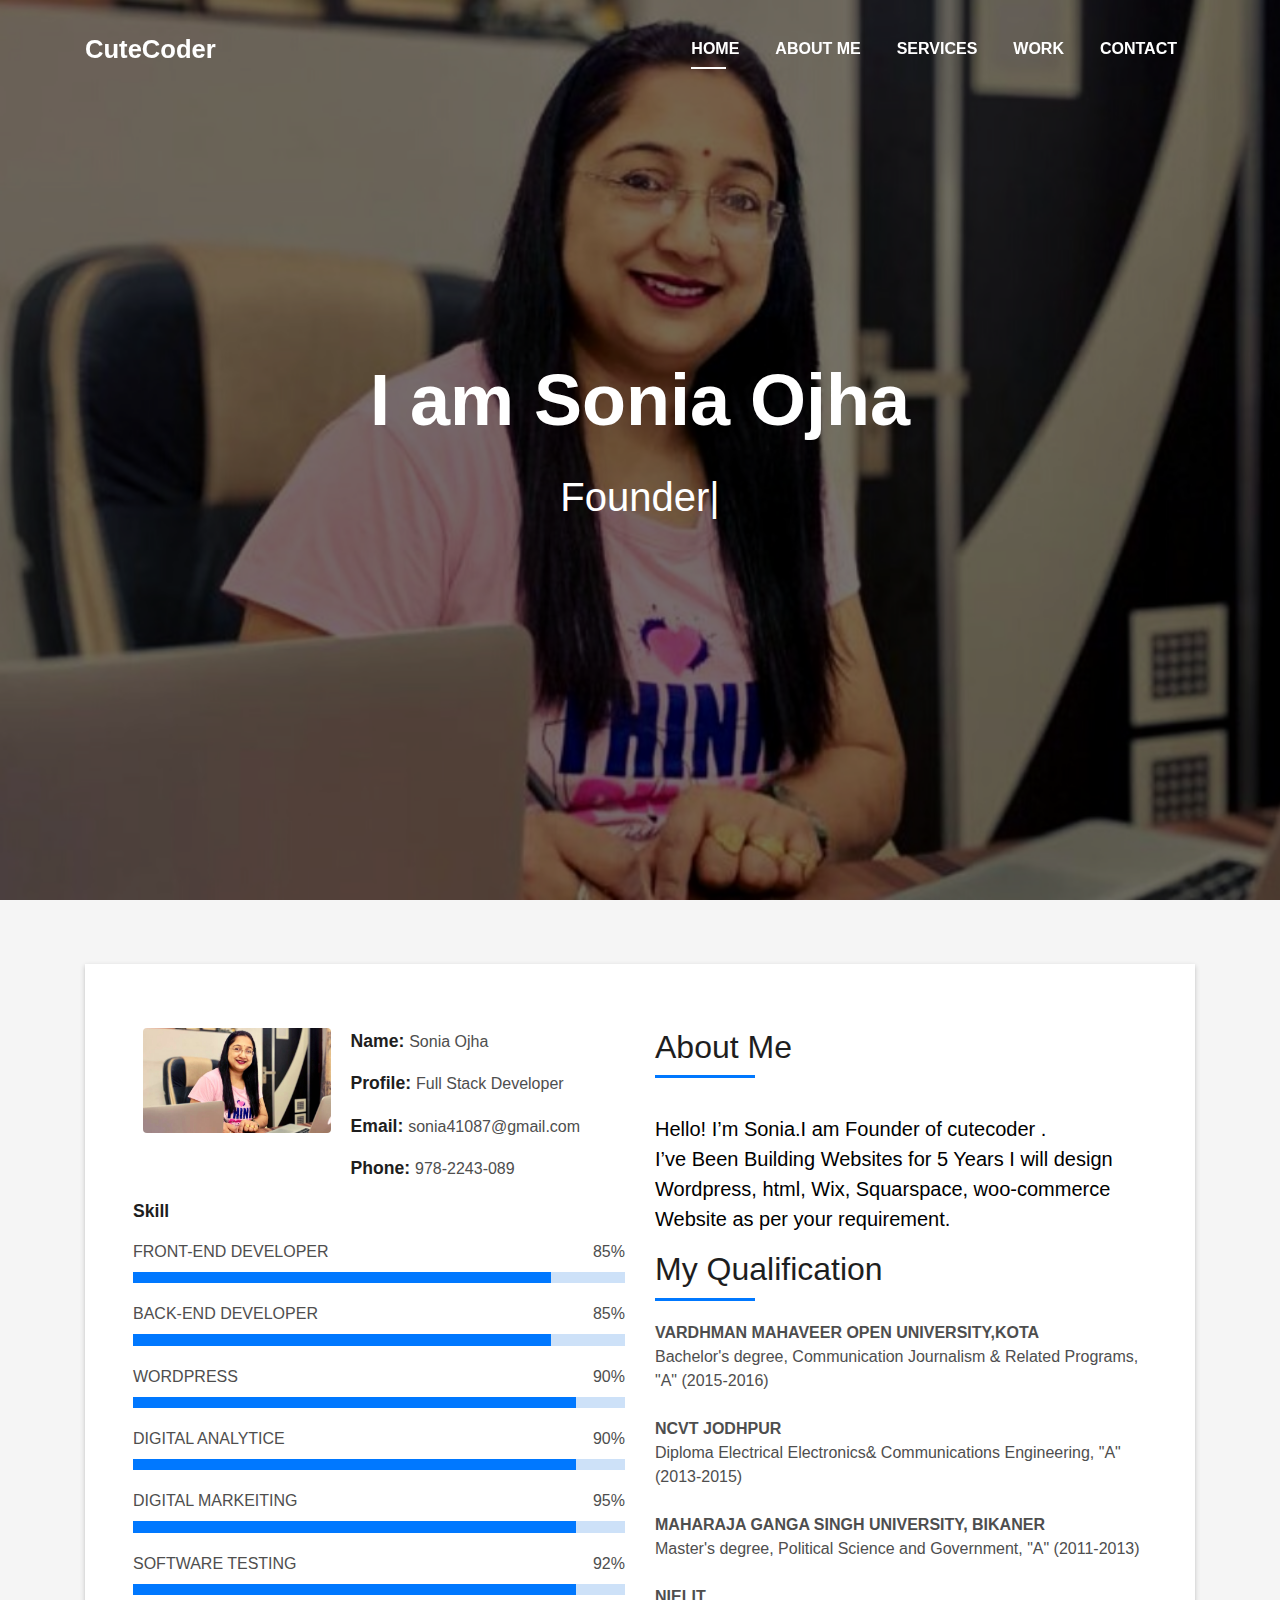
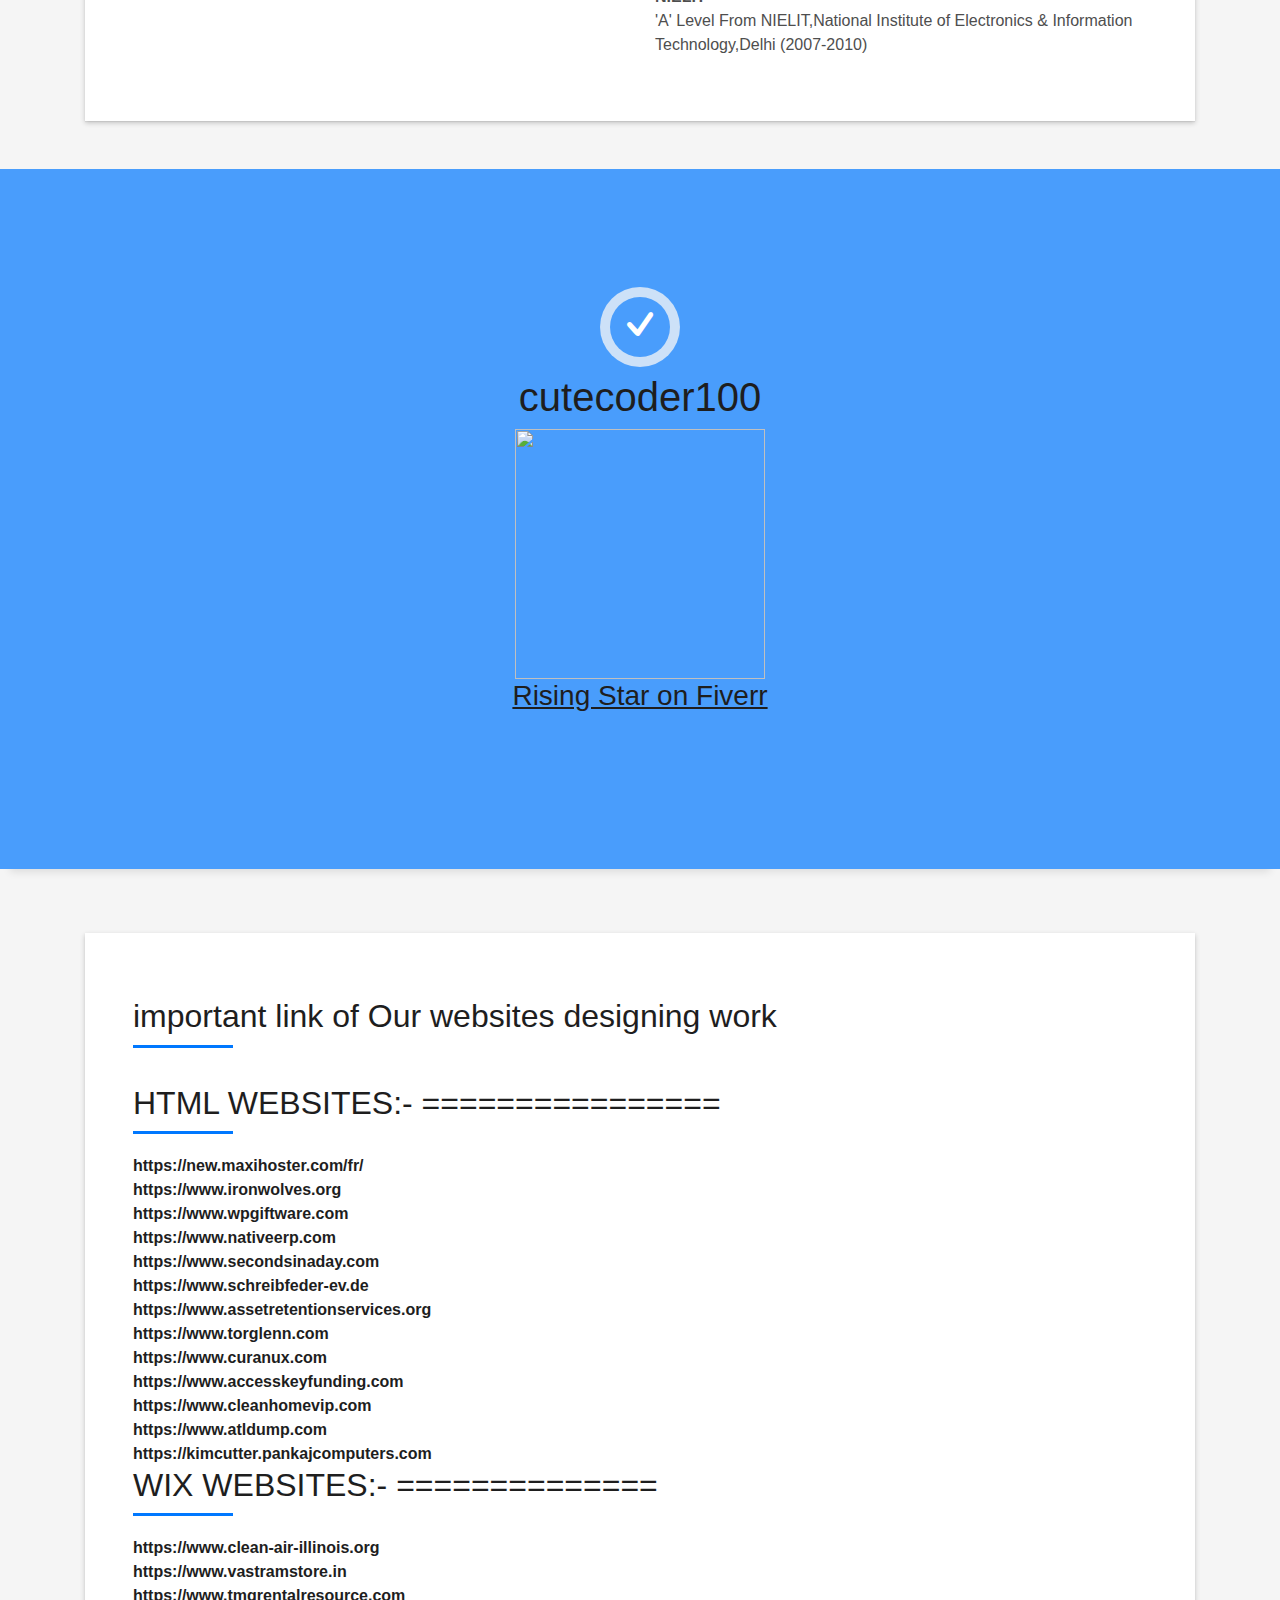
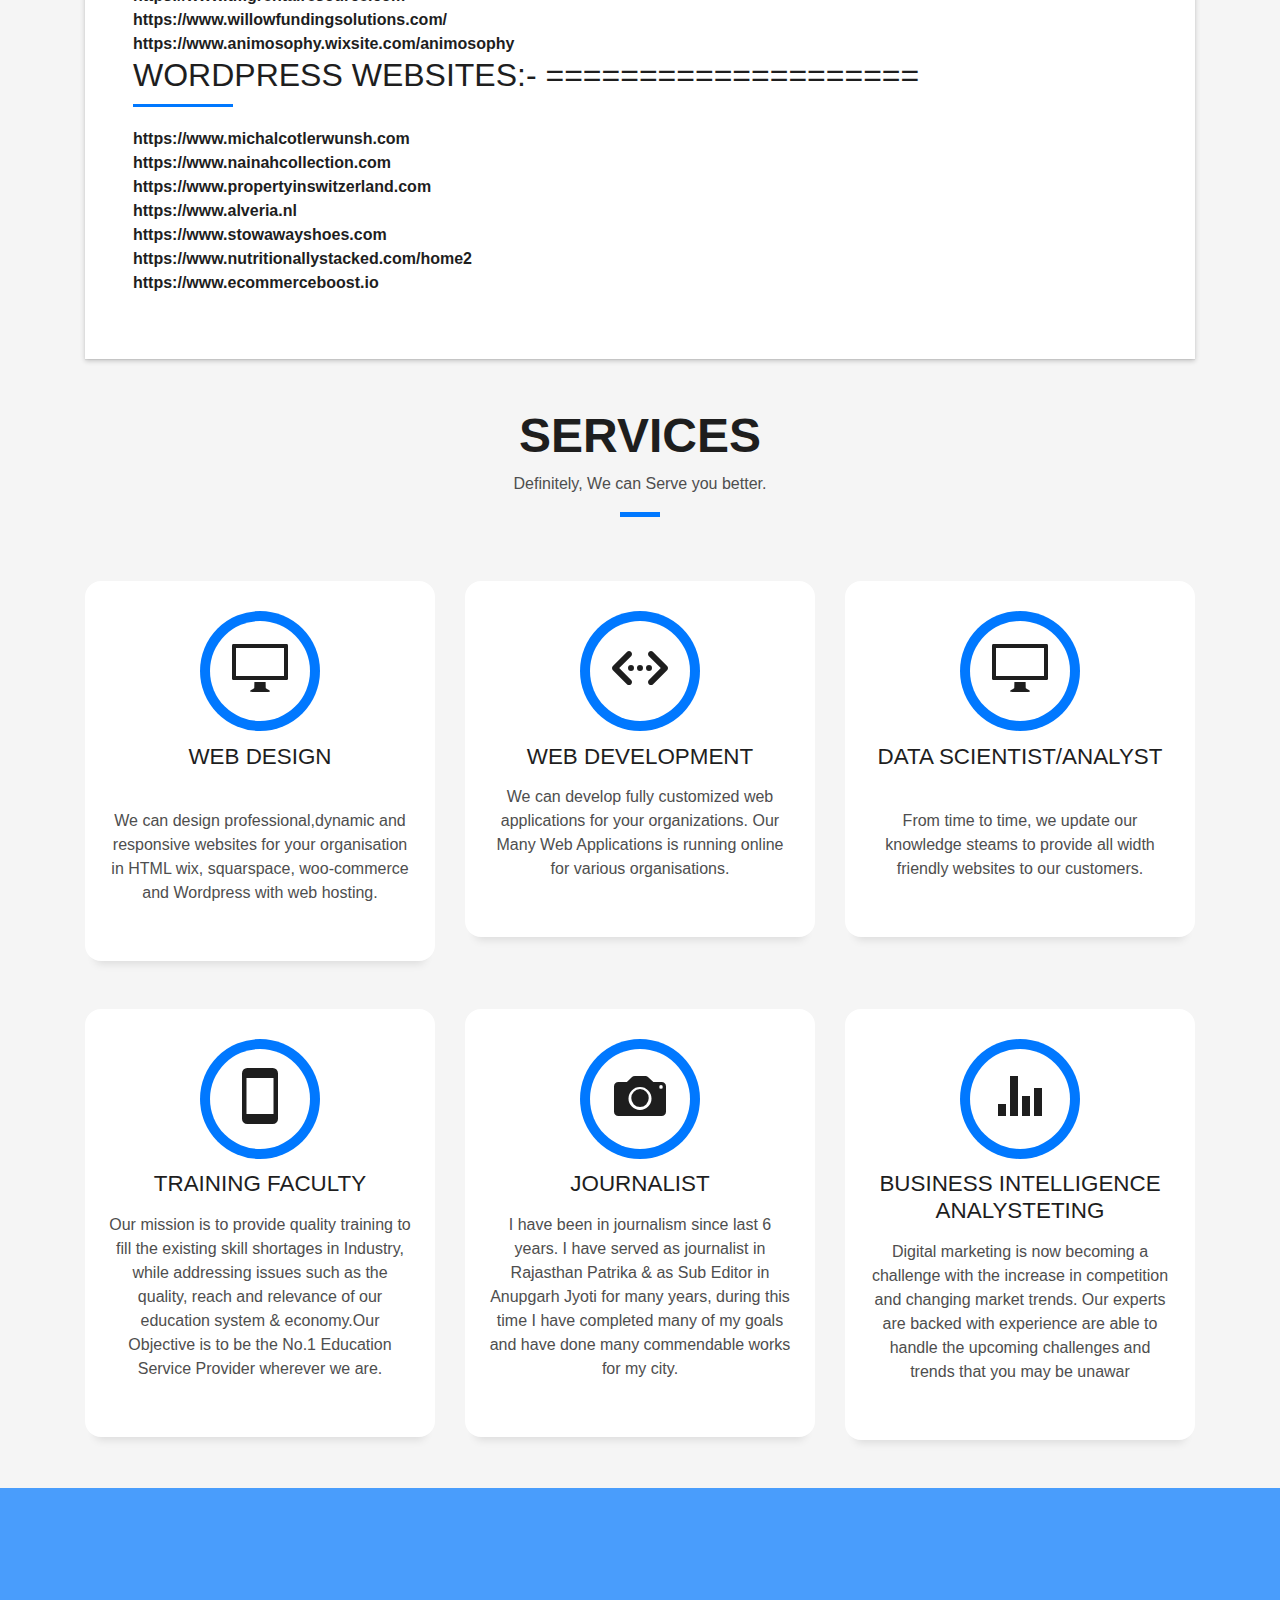
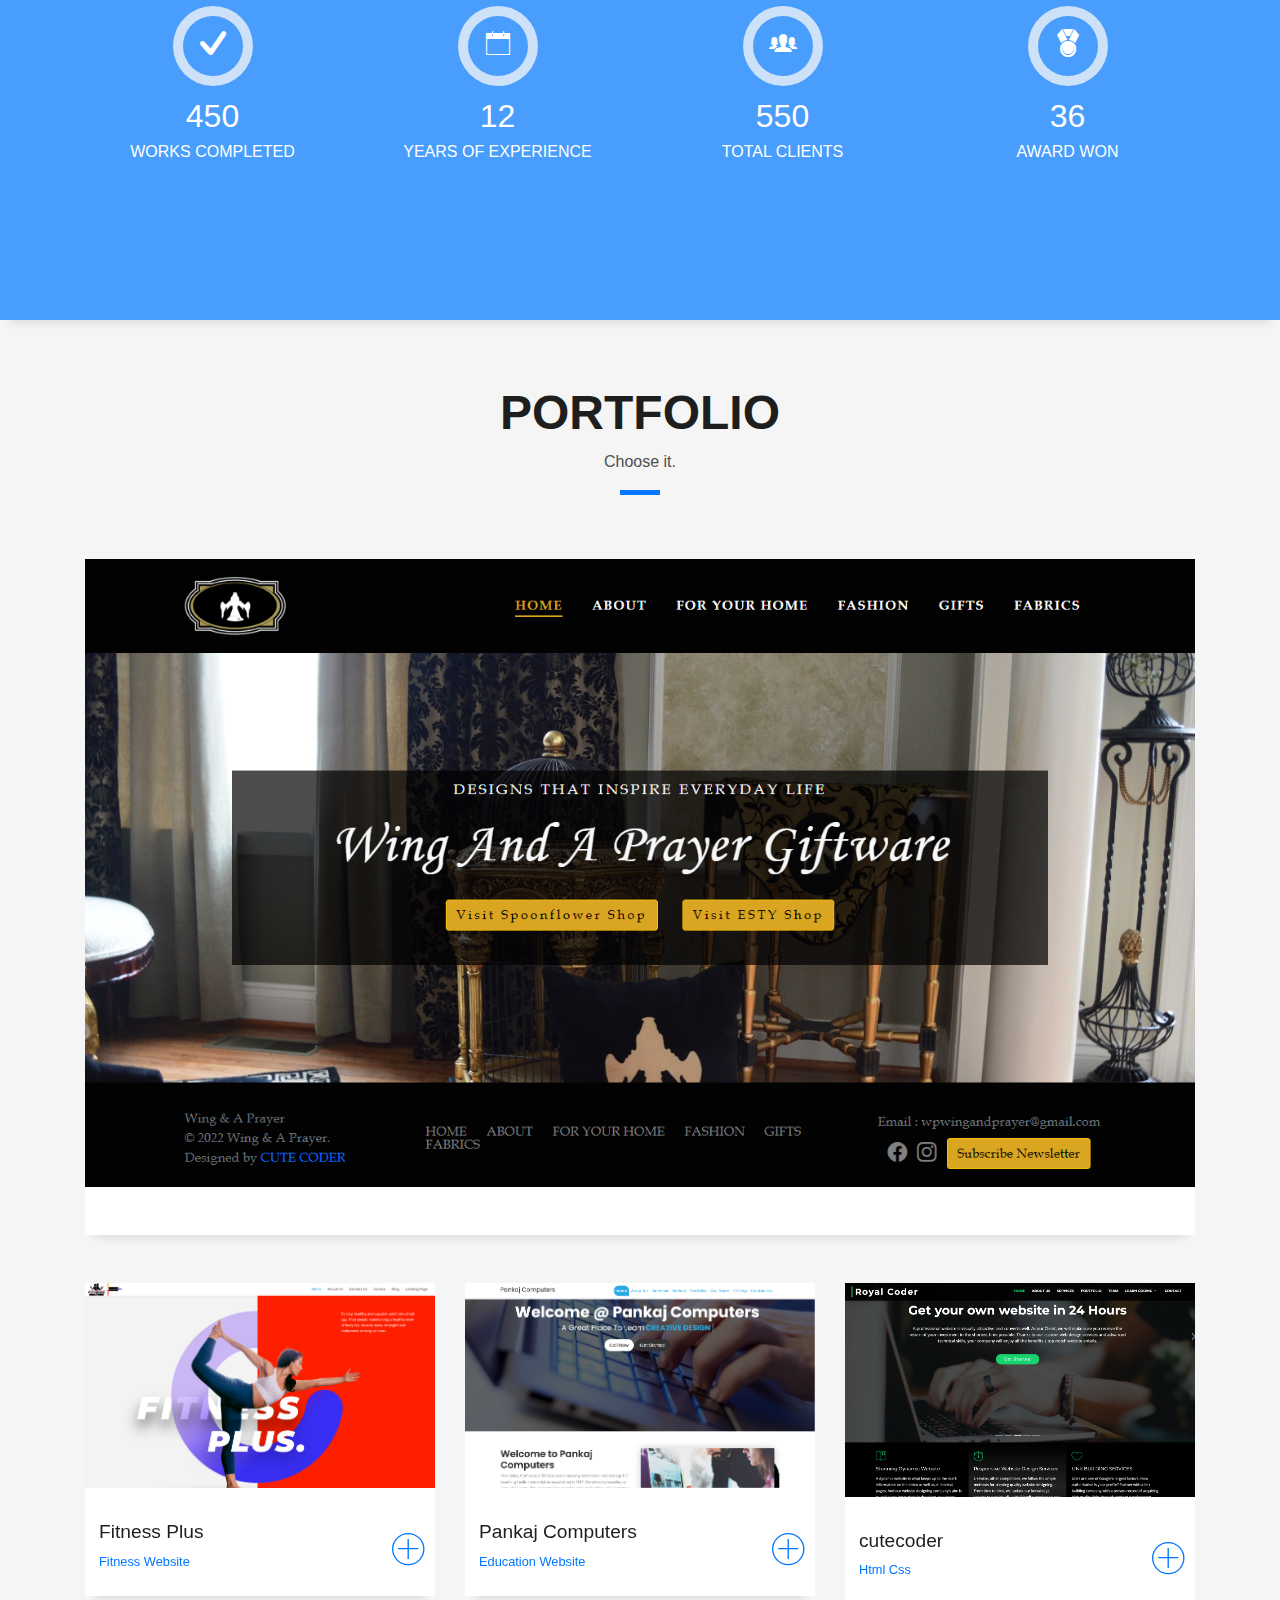
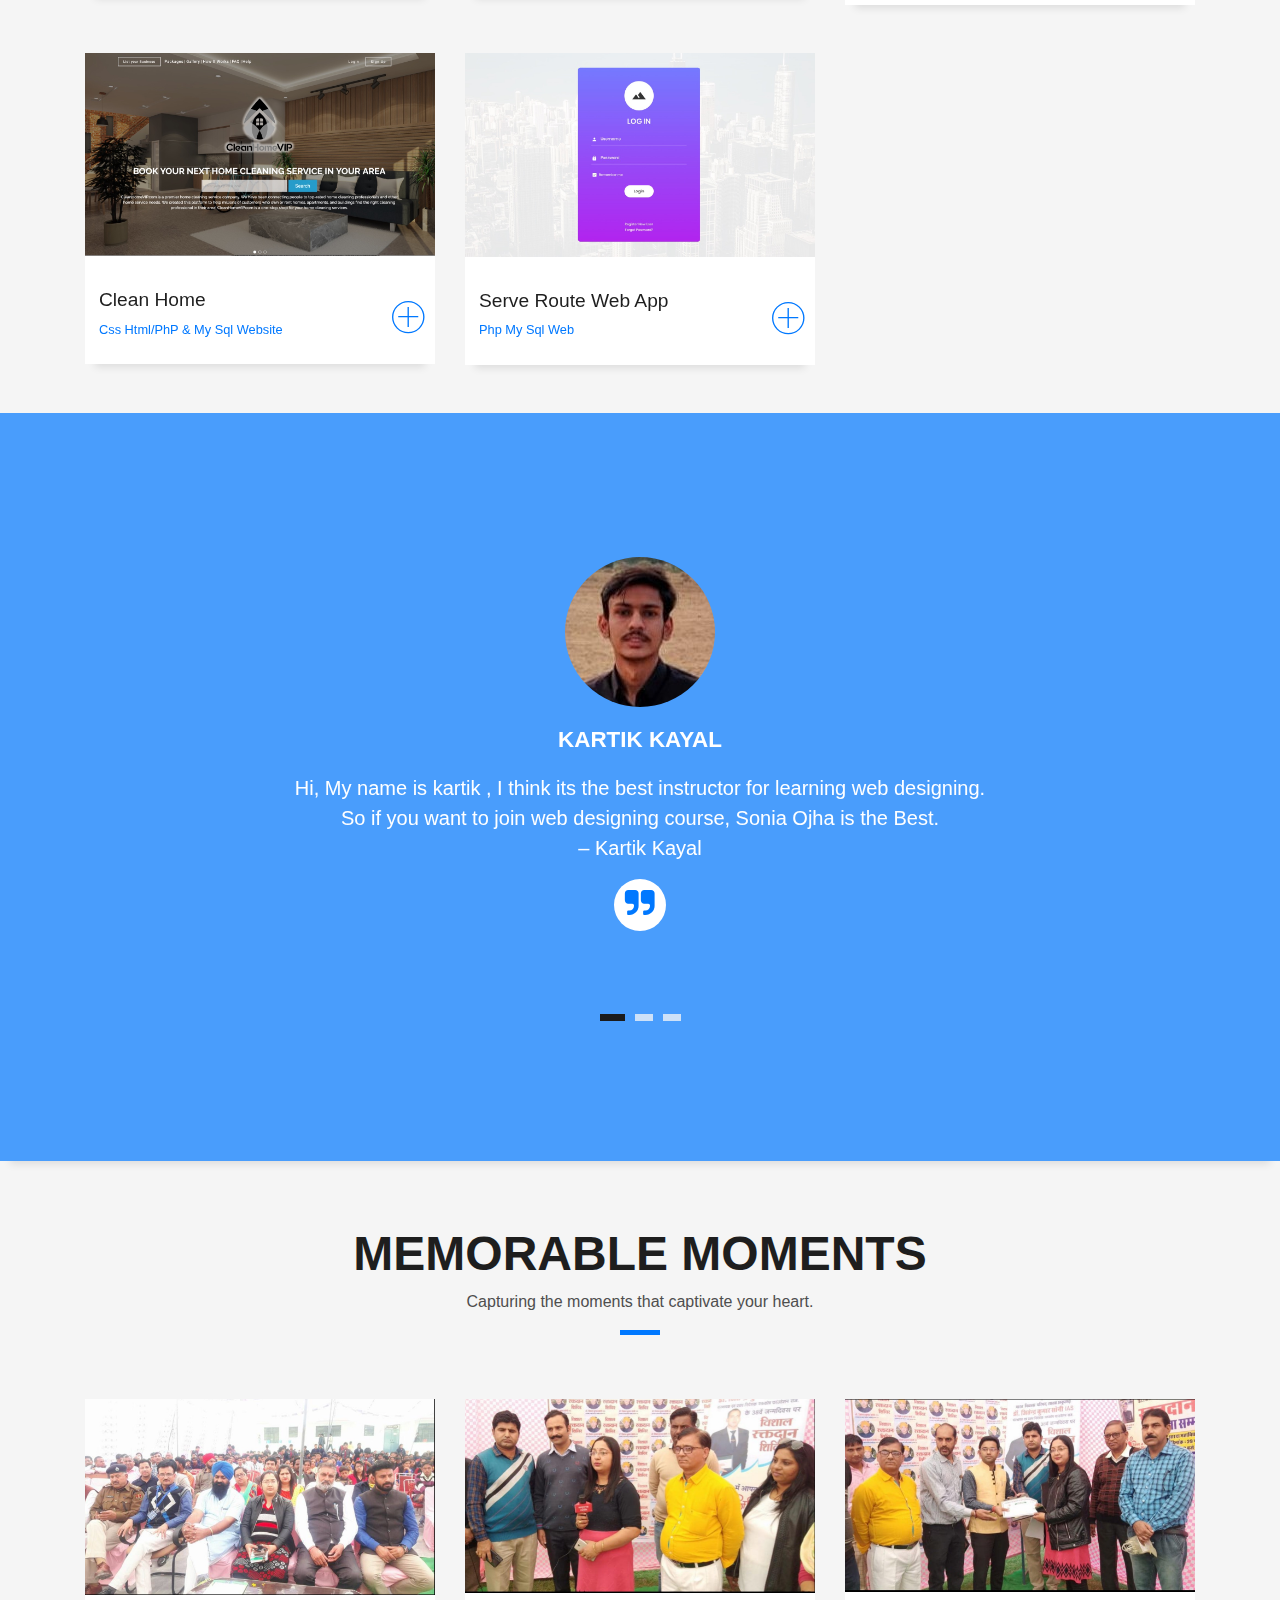
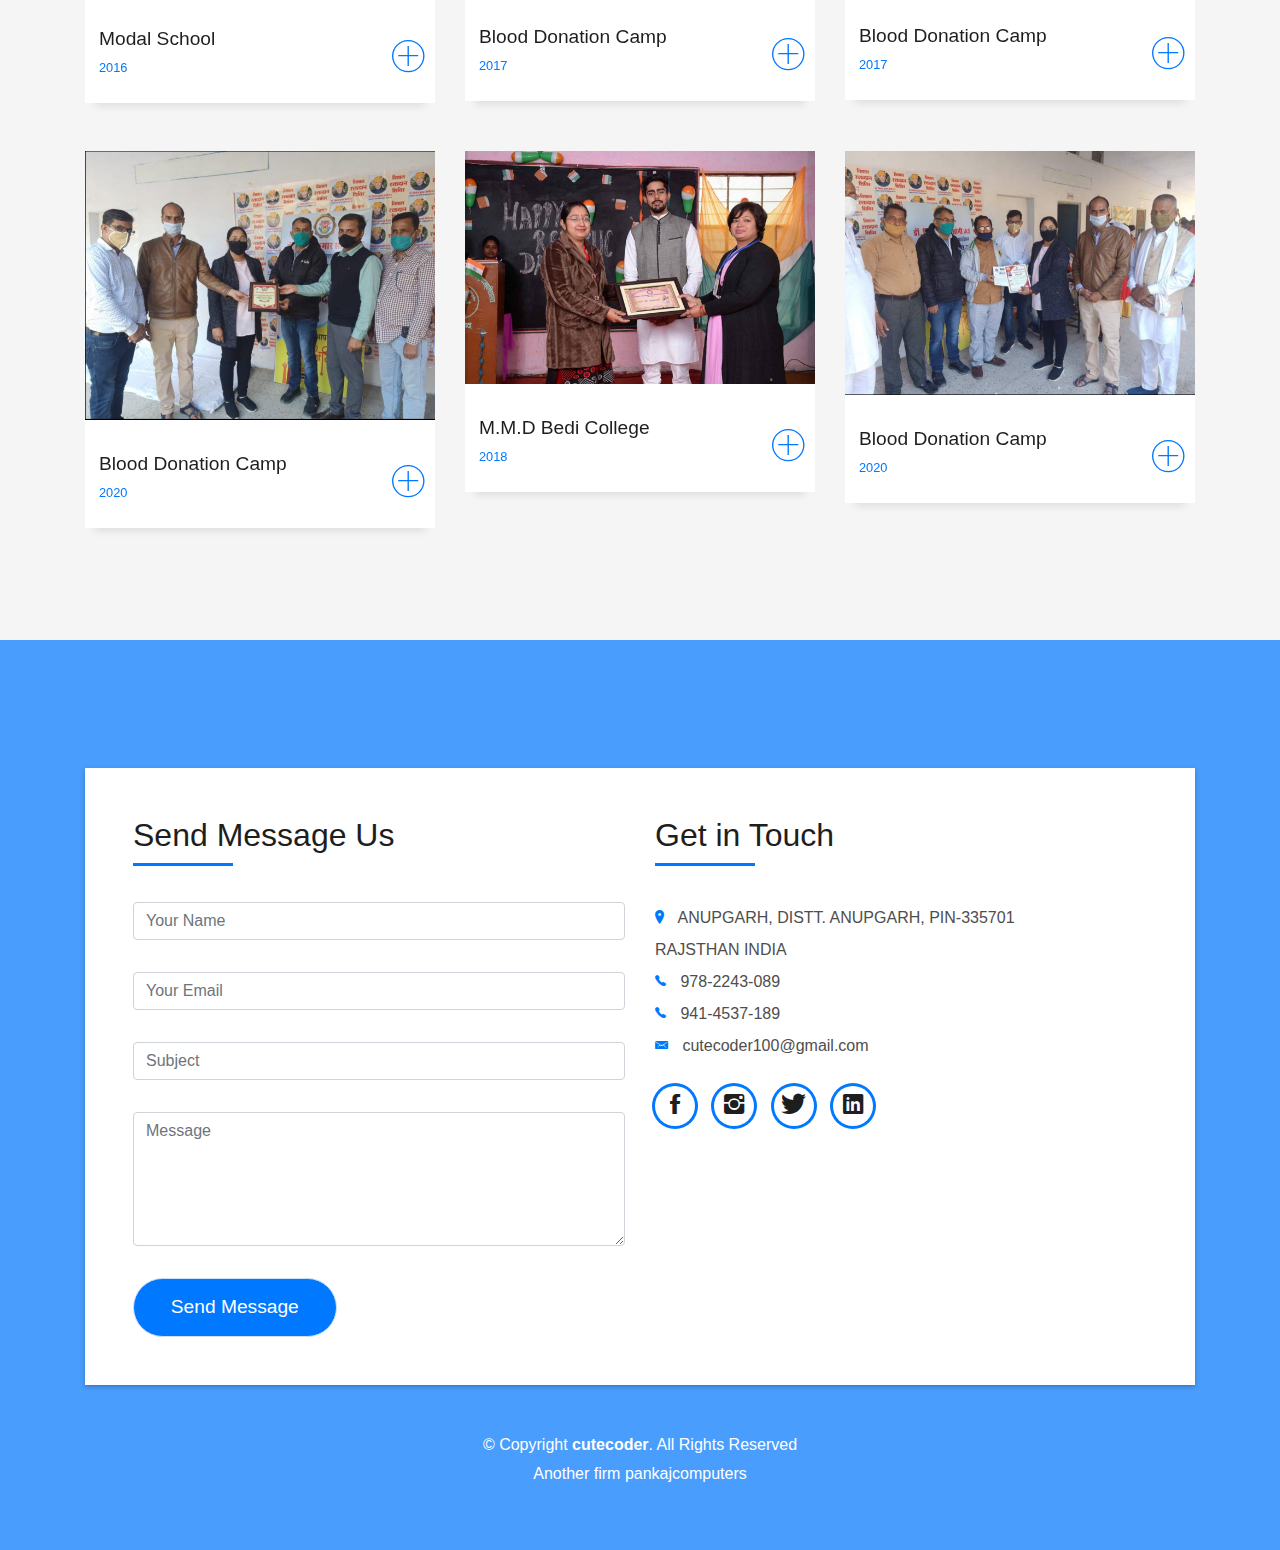
==== index.html @ 59a2a107 "update1" ====
<!DOCTYPE html>
<html lang="en">
  <head>
    <meta http-equiv="content-type" content="text/html; charset=utf-8">
    <title>Sonia Ojha </title>
    <meta content="width=device-width, initial-scale=1.0" name="viewport">
    <meta content="" name="keywords">
    <meta content="" name="description">
    <!-- Favicons -->
    <link href="img/favicon.png" rel="icon">
    <link href="img/apple-touch-icon.png" rel="apple-touch-icon">
    <!-- Bootstrap CSS File -->
    <link href="lib/bootstrap/css/bootstrap.min.css" rel="stylesheet">
    <!-- Libraries CSS Files -->
    <link href="lib/font-awesome/css/font-awesome.min.css" rel="stylesheet">
    <link href="lib/animate/animate.min.css" rel="stylesheet">
    <link href="lib/ionicons/css/ionicons.min.css" rel="stylesheet">
    <link href="lib/owlcarousel/assets/owl.carousel.min.css" rel="stylesheet">
    <link href="lib/lightbox/css/lightbox.min.css" rel="stylesheet">
    <!-- Main Stylesheet File -->
    <link href="css/style.css" rel="stylesheet">

  </head>
  <body id="page-top"> <!--/ Nav Star /-->
    <nav class="navbar navbar-b navbar-trans navbar-expand-md fixed-top" id="mainNav">
      <div class="container"> <a class="navbar-brand js-scroll" href="#page-top">CuteCoder
        </a> <button class="navbar-toggler collapsed" type="button" data-toggle="collapse"
          data-target="#navbarDefault"
          aria-controls="navbarDefault"
          aria-expanded="false"
          aria-label="Toggle navigation">
          <span></span> <span></span> <span></span> </button>
        <div class="navbar-collapse collapse justify-content-end" id="navbarDefault">
          <ul class="navbar-nav">
            <li class="nav-item"> <a class="nav-link js-scroll active" href="#home">Home</a>
            </li>
            <li class="nav-item"> <a class="nav-link js-scroll" href="#about">About
                Me</a> </li>
            <li class="nav-item"> <a class="nav-link js-scroll" href="#service">Services</a>
            </li>
            <li class="nav-item"> <a class="nav-link js-scroll" href="#work">Work</a>
            </li>
            <li class="nav-item"> <a class="nav-link js-scroll" href="#contact">Contact</a>
            </li>
          </ul>
        </div>
      </div>
    </nav>

    <div id="home" class="intro route bg-image" style="background-image: url(img/intro-bg.jpg)">
      <div class="overlay-itro"></div>
      <div class="intro-content display-table">
        <div class="table-cell">
          <div class="container">
            <!--<p class="display-6 color-d">Hello, world!</p>-->
            <h1 class="intro-title mb-4">I am Sonia Ojha</h1>
            <p class="intro-subtitle"><span class="text-slider-items">Founder of
                cutecoder, Journalist, Web Developer,freelancer,Data Scientist/Analyst, Business Intelligence Analyst,
                , Digital Markting Analysis</span><strong class="text-slider"></strong></p>
            <!-- <p class="pt-3"><a class="btn btn-primary btn js-scroll px-4" href="#about" role="button">Learn More</a></p> -->
          </div>
        </div>
      </div>
    </div>
    <!--/ Intro Skew End /-->
    <section id="about" class="about-mf sect-pt4 route">
      <div class="container">
        <div class="row">
          <div class="col-sm-12">
            <div class="box-shadow-full">
              <div class="row">
                <div class="col-md-6">
                  <div class="row">
                    <div class="col-sm-6 col-md-5">
                      <div class="about-img"> <img src="img/testimonial-2.jpg"
                          class="img-fluid rounded b-shadow-a"
                          alt="">
                      </div>
                    </div>
                    <div class="col-sm-6 col-md-7">
                      <div class="about-info">
                        <p><span class="title-s">Name: </span> <span>Sonia
                            Ojha</span></p>
                        <p><span class="title-s">Profile: </span> <span>Full Stack Developer</span></p>
                        <p><span class="title-s">Email: </span> <span>sonia41087@gmail.com</span></p>
                        <p><span class="title-s">Phone: </span> <span>978-2243-089
                            </span></p> </div>
                    </div>
                  </div>
                  <div class="skill-mf">
                    <p class="title-s">Skill</p>
                    <span>FRONT-END DEVELOPER</span> <span class="pull-right">85%</span>
                    <div class="progress">
                      <div class="progress-bar" role="progressbar" style="width: 85%;"
                        aria-valuenow="85"
                        aria-valuemin="0"
                        aria-valuemax="100"></div>
                    </div>
                    <span>BACK-END DEVELOPER</span> <span class="pull-right">85%</span>
                    <div class="progress">
                      <div class="progress-bar" role="progressbar" style="width: 85%"
                        aria-valuenow="75"
                        aria-valuemin="0"
                        aria-valuemax="100"></div>
                    </div>
                    <span>WORDPRESS</span> <span class="pull-right">90%</span>
                    <div class="progress">
                      <div class="progress-bar" role="progressbar" style="width: 90%"
                        aria-valuenow="90"
                        aria-valuemin="0"
                        aria-valuemax="100"></div>
                    </div>
                    <span>DIGITAL ANALYTICE</span> <span class="pull-right">90%</span>
                    <div class="progress">
                      <div class="progress-bar" role="progressbar" style="width: 90%"
                        aria-valuenow="90"
                        aria-valuemin="0"
                        aria-valuemax="100"></div>
                    </div>
                    <span>DIGITAL MARKEITING</span> <span class="pull-right">95%</span>
                    <div class="progress">
                      <div class="progress-bar" role="progressbar" style="width: 90%"
                        aria-valuenow="90"
                        aria-valuemin="0"
                        aria-valuemax="100"></div>
                    </div>
                    <span>SOFTWARE TESTING</span> <span class="pull-right">92%</span>
                    <div class="progress">
                      <div class="progress-bar" role="progressbar" style="width: 90%"
                        aria-valuenow="90"
                        aria-valuemin="0"
                        aria-valuemax="100"></div>
                    </div>
                  </div>
                </div>
                <div class="col-md-6">
                  <div class="about-me pt-4 pt-md-0">
                    <div class="title-box-2">
                      <h2 class="title-left"> About Me </h2>
                    </div>
                    <p class="lead" style="color:black;"><b> Hello! I’m Sonia.I
                        am Founder of cutecoder </b>.<br>
                      I’ve Been Building Websites for 5 Years I will design
                      Wordpress, html, Wix, Squarspace, woo-commerce Website as per your requirement. </p>
                    <p></p>
                    <h6 class="title-left"> My Qualification </h6>
                    <br>
                    <b>VARDHMAN MAHAVEER OPEN UNIVERSITY,KOTA</b><br>
                    Bachelor's degree, Communication Journalism &amp; Related
                    Programs, "A" (2015-2016)<br>
                    <br>
                    <b>NCVT JODHPUR</b><br>
                    Diploma Electrical Electronics&amp; Communications
                    Engineering, "A" (2013-2015)<br>
                    <br>
                    <b>MAHARAJA GANGA SINGH UNIVERSITY, BIKANER</b><br>
                    Master's degree, Political Science and Government, "A"
                    (2011-2013)<br>
                    <br>
                    <b>NIELIT</b><br>
                    'A' Level From NIELIT,National Institute of Electronics & Information Technology,Delhi (2007-2010) </div>
                </div>
              </div>
            </div>
          </div>
        </div>
      </div>
    </section>
    <!--/ Section Services Star /-->
    <!--/ Section Services End /-->
    <div class="section-counter paralax-mf bg-image" style="background-image: url(img/img11.png);background-position: top top;height:800;"">
      <div class="overlay-mf"></div>
      <div class="container" >
        <div class="row">
          <div class="col-sm-3 col-lg-12">
            <div class="counter-box">
              <div class="counter-ico"> <span class="ico-circle"><i class="ion-checkmark-round"></i></span>
              </div>
              <div class="counter-num">
              <h1> <a href="https://www.fiverr.com/users/cutecoder100/">cutecoder100</a> </h1>
              <a href="https://www.fiverr.com/users/cutecoder100/"><img src="img/fiverr.png" height="250" width="250"></a>
                <h3><span class="counter-text"><u><a href="https://www.fiverr.com/users/cutecoder100/">Rising Star on Fiverr</a></u></span></h3> </div>
            </div>
          </div>

        </div>
      </div>
    </div>

    
    <!--/ Section Portfolio Star /-->
    <section id="about" class="about-mf sect-pt4 route">
      <div class="container">
        <div class="row">
          <div class="col-sm-12">
            <div class="box-shadow-full">


                <div class="col-md12">
                  <div class="about-me pt-4 pt-md-0">
                    <div class="title-box-2">
                      <h2 class="title-left"> important link of Our websites designing work </h2>
                    </div>

                    <h6 class="title-left"> HTML WEBSITES:- ================ </h6>
                    <br>
                    <b>
<a href="https://new.maxihoster.com/">https://new.maxihoster.com/fr/</a><br>
                    <a href="https://www.ironwolves.org">  https://www.ironwolves.org</a><br>
                    <a href="https://www.wpgiftware.com">  https://www.wpgiftware.com<br>
                      <a href="https://www.nativeerp.com"> https://www.nativeerp.com<br>
                      <a href="https://www.secondsinaday.com"> https://www.secondsinaday.com<br>
                      <a href="https://www.schreibfeder-ev.de">  https://www.schreibfeder-ev.de<br>
                        <a href="https://www.assetretentionservices.org"> https://www.assetretentionservices.org<br>
                        <a href="https://www.torglenn.com"> https://www.torglenn.com<br>
                        <a href="https://www.curanux.com"> https://www.curanux.com<br>
                        <a href="https://www.accesskeyfunding.com">  https://www.accesskeyfunding.com<br>
                        <a href="https://www.cleanhomevip.com">   https://www.cleanhomevip.com<br>
                        <a href="https://www.atldump.com">   https://www.atldump.com<br>
                        <a href="https://kimcutter.pankajcomputers.com" > https://kimcutter.pankajcomputers.com<br>
                           <h6 class="title-left"> WIX WEBSITES:- ==============</h6><br>
                            <a href="https://www.clean-air-illinois.org">  https://www.clean-air-illinois.org<br>
                            <a href="https://www.vastramstore.in">   https://www.vastramstore.in<br>
                            <a href="https://www.tmgrentalresource.com">    https://www.tmgrentalresource.com<br>
                            <a href="https://www.willowfundingsolutions.com/">    https://www.willowfundingsolutions.com/<br>
                              <a href=" https://www.animosophy.wixsite.com/animosophy">   https://www.animosophy.wixsite.com/animosophy<br>
                                <h6 class="title-left">  WORDPRESS WEBSITES:- ==================== </h6><br>
                                <a href="https://www.michalcotlerwunsh.com">  https://www.michalcotlerwunsh.com<br>
                                <a href="https://www.nainahcollection.com">  https://www.nainahcollection.com<br>
                                <a href="https://www.propertyinswitzerland.com">  https://www.propertyinswitzerland.com<br>
                                <a href="https://www.alveria.nl">   https://www.alveria.nl<br>
                                <a href="https://www.stowawayshoes.com">    https://www.stowawayshoes.com<br>
                                  <a href="https://www.nutritionallystacked.com/home2">   https://www.nutritionallystacked.com/home2<br>
                                  <a href="https://www.ecommerceboost.io">    https://www.ecommerceboost.io</b><br>
                     </div>
                </div>
              </div>
            </div>
          </div>
        </div>
      </div>
    </section>

    <section id="service" class="services-mf route">
      <div class="container">
        <div class="row">
          <div class="col-sm-12">
            <div class="title-box text-center">
              <h3 class="title-a"> Services </h3>
              <p class="subtitle-a">Definitely, We can Serve you better.
              </p>
              <div class="line-mf"></div>
            </div>
          </div>
        </div>
        <div class="row">
          <div class="col-md-4">
            <div class="service-box">
              <div class="service-ico"> <span class="ico-circle"><i class="ion-monitor"></i></span>
              </div>
              <div class="service-content">
                <h2 class="s-title">Web Design</h2>
                <p class="s-description text-center"><br> We can design
                  professional,dynamic and responsive websites for your
                  organisation in HTML wix, squarspace, woo-commerce and Wordpress with web hosting. </p>
              </div>
            </div>
          </div>
          <div class="col-md-4">
            <div class="service-box">
              <div class="service-ico"> <span class="ico-circle"><i class="ion-code-working"></i></span>
              </div>
              <div class="service-content">
                <h2 class="s-title">Web Development</h2>
                <p class="s-description text-center"> We can develop fully
                  customized web applications for your organizations. Our Many
                  Web Applications is running online for various organisations.
                </p>
              </div>
            </div>
          </div>
          <div class="col-md-4">
            <div class="service-box">
              <div class="service-ico"> <span class="ico-circle"><i class="ion-monitor"></i></span>
              </div>
              <div class="service-content">
                <h2 class="s-title">Data Scientist/Analyst</h2>
                <p class="s-description text-center"><br> From time to time, we
                  update our knowledge steams to provide all width friendly
                  websites to our customers. </p>
              </div>
            </div>
          </div>
          <div class="col-md-4">
            <div class="service-box">
              <div class="service-ico"> <span class="ico-circle"><i class="ion-android-phone-portrait"></i></span>
              </div>
              <div class="service-content">
                <h2 class="s-title">Training Faculty</h2>
                <p class="s-description text-center"> Our mission is to provide
                  quality training to fill the existing skill shortages in
                  Industry, while addressing issues such as the quality, reach
                  and relevance of our education system &amp; economy.Our
                  Objective is to be the No.1 Education Service Provider
                  wherever we are. </p>
              </div>
            </div>
          </div>
          <div class="col-md-4">
            <div class="service-box">
              <div class="service-ico"> <span class="ico-circle"><i class="ion-camera"></i></span>
              </div>
              <div class="service-content">
                <h2 class="s-title">Journalist</h2>
                <p class="s-description text-center"> I have been in journalism since last 6 years. I have served as journalist in Rajasthan Patrika
                  &#38; as Sub Editor in Anupgarh Jyoti for many years, during this time I have completed many of my goals and have done many
                  commendable works for my city. </p>
              </div>
            </div>
          </div>
          <div class="col-md-4">
            <div class="service-box">
              <div class="service-ico"> <span class="ico-circle"><i class="ion-stats-bars"></i></span>
              </div>
              <div class="service-content">
                <h2 class="s-title">Business Intelligence Analysteting</h2>
                <p class="s-description text-center"> Digital marketing is now
                  becoming a challenge with the increase in competition and
                  changing market trends. Our experts are backed with experience
                  are able to handle the upcoming challenges and trends that you
                  may be unawar </p>
              </div>
            </div>
          </div>
        </div>
      </div>
    </section>
    <!--/ Section Services End /-->
    <div class="section-counter paralax-mf bg-image" style="background-image: url(img/counters-bg.jpg)">
      <div class="overlay-mf"></div>
      <div class="container">
        <div class="row">
          <div class="col-sm-3 col-lg-3">
            <div class="counter-box">
              <div class="counter-ico"> <span class="ico-circle"><i class="ion-checkmark-round"></i></span>
              </div>
              <div class="counter-num">
                <p class="counter">450</p>
                <span class="counter-text">WORKS COMPLETED</span> </div>
            </div>
          </div>
          <div class="col-sm-3 col-lg-3">
            <div class="counter-box pt-4 pt-md-0">
              <div class="counter-ico"> <span class="ico-circle"><i class="ion-ios-calendar-outline"></i></span>
              </div>
              <div class="counter-num">
                <p class="counter">12</p>
                <span class="counter-text">YEARS OF EXPERIENCE</span> </div>
            </div>
          </div>
          <div class="col-sm-3 col-lg-3">
            <div class="counter-box pt-4 pt-md-0">
              <div class="counter-ico"> <span class="ico-circle"><i class="ion-ios-people"></i></span>
              </div>
              <div class="counter-num">
                <p class="counter">550</p>
                <span class="counter-text">TOTAL CLIENTS</span> </div>
            </div>
          </div>
          <div class="col-sm-3 col-lg-3">
            <div class="counter-box pt-4 pt-md-0">
              <div class="counter-ico"> <span class="ico-circle"><i class="ion-ribbon-a"></i></span>
              </div>
              <div class="counter-num">
                <p class="counter">36</p>
                <span class="counter-text">AWARD WON</span> </div>
            </div>
          </div>
        </div>
      </div>
    </div>
    <!--/ Section Portfolio Star /-->
    <section id="work" class="portfolio-mf sect-pt4 route">
      <div class="container">
        <div class="row">
          <div class="col-sm-12">
            <div class="title-box text-center">
              <h3 class="title-a"> Portfolio </h3>
              <p class="subtitle-a"> Choose it. </p>
              <div class="line-mf"></div>
            </div>
          </div>
        </div>
        <div class="row">
          <div class="col-md-12">
            <div class="work-box"> <a href="https://wpgiftware.com" data-lightbox="gallery-mf">
                <div class="work-img"> <img src="img/portfolio/portfolio.png" alt="" class="img-fluid">
                </div>
                <div class="work-content">
                  <div class="row">
                   
                  </div>
                </div>
              </a> </div>
          </div>
          <div class="col-md-4">
            <div class="work-box"> <a href="img/work-2.jpg" data-lightbox="gallery-mf">
                <div class="work-img"> <img src="img/work-2.jpg" alt="" class="img-fluid">
                </div>
                <div class="work-content">
                  <div class="row">
                    <div class="col-sm-8">
                      <h2 class="w-title">Fitness Plus</h2>
                      <div class="w-more"> <span class="w-ctegory">Fitness
                          Website</span> <span class="w-date"></span> </div>
                    </div>
                    <div class="col-sm-4">
                      <div class="w-like"> <span class="ion-ios-plus-outline"></span>
                      </div>
                    </div>
                  </div>
                </div>
              </a> </div>
          </div>
          <div class="col-md-4">
            <div class="work-box"> <a href="img/work-3.jpg" data-lightbox="gallery-mf">
                <div class="work-img"> <img src="img/work-3.jpg" alt="" class="img-fluid">
                </div>
                <div class="work-content">
                  <div class="row">
                    <div class="col-sm-8">
                      <h2 class="w-title">Pankaj Computers</h2>
                      <div class="w-more"> <span class="w-ctegory">Education
                          Website</span> <span class="w-date"></span> </div>
                    </div>
                    <div class="col-sm-4">
                      <div class="w-like"> <span class="ion-ios-plus-outline"></span>
                      </div>
                    </div>
                  </div>
                </div>
              </a> </div>
          </div>
          <div class="col-md-4">
            <div class="work-box"> <a href="img/work-4.jpg" data-lightbox="gallery-mf">
                <div class="work-img"> <img src="img/work-4.jpg" alt="" class="img-fluid">
                </div>
                <div class="work-content">
                  <div class="row">
                    <div class="col-sm-8">
                      <h2 class="w-title">cutecoder</h2>
                      <div class="w-more"> <span class="w-ctegory">Html Css</span>
                        <span class="w-date"></span> </div>
                    </div>
                    <div class="col-sm-4">
                      <div class="w-like"> <span class="ion-ios-plus-outline"></span>
                      </div>
                    </div>
                  </div>
                </div>
              </a> </div>
          </div>
          <div class="col-md-4">
            <div class="work-box"> <a href="img/work-5.jpg" data-lightbox="gallery-mf">
                <div class="work-img"> <img src="img/work-5.jpg" alt="" class="img-fluid">
                </div>
                <div class="work-content">
                  <div class="row">
                    <div class="col-sm-8">
                      <h2 class="w-title">Clean Home</h2>
                      <div class="w-more"> <span class="w-ctegory">Css Html/PhP
                          &amp; My Sql Website</span> <span class="w-date"></span>
                      </div>
                    </div>
                    <div class="col-sm-4">
                      <div class="w-like"> <span class="ion-ios-plus-outline"></span>
                      </div>
                    </div>
                  </div>
                </div>
              </a> </div>
          </div>
          <div class="col-md-4">
            <div class="work-box"> <a href="img/work-6.jpg" data-lightbox="gallery-mf">
                <div class="work-img"> <img src="img/work-6.jpg" alt="" class="img-fluid">
                </div>
                <div class="work-content">
                  <div class="row">
                    <div class="col-sm-8">
                      <h2 class="w-title">Serve Route Web App</h2>
                      <div class="w-more"> <span class="w-ctegory">Php My Sql
                          Web</span> <span class="w-date"></span> </div>
                    </div>
                    <div class="col-sm-4">
                      <div class="w-like"> <span class="ion-ios-plus-outline"></span>
                      </div>
                    </div>
                  </div>
                </div>
              </a> </div>
          </div>
        </div>
      </div>
    </section>
    <!--/ Section Portfolio End /-->
    <!--/ Section Testimonials Star /-->
    <div class="testimonials paralax-mf bg-image" style="background-image: url(img/overlay-bg.jpg)">
      <div class="overlay-mf"></div>
      <div class="container">
        <div class="row">
          <div class="col-md-12">
            <div id="testimonial-mf" class="owl-carousel owl-theme">
              <div class="testimonial-box">
                <div class="author-test"> <img src="img/testimonial-3.jpg" alt=""
                    class="rounded-circle b-shadow-a">
                  <span class="author">Kartik Kayal</span> </div>
                <div class="content-test">
                  <p class="description lead">Hi, My name is kartik ,  I think its the best instructor for learning web
                    designing. So if you want to join web designing course, Sonia Ojha is the Best.<br>
                       – Kartik Kayal </p>
                  <span class="comit"><i class="fa fa-quote-right"></i></span> </div>
              </div>
              <div class="testimonial-box">
                <div class="author-test"> <img src="img/testimonial-4.jpg" alt=""
                    class="rounded-circle b-shadow-a">
                  <span class="author">Bhavi Gilhotra</span> </div>
                <div class="content-test">
                  <p class="description lead">
                     The Web Design training was comprehensive. One of the best institutes I’ve studied in.
                    Good infrastructure, trainers and management is also friendly and helpful…<br>
                     –Bhavi Gilhotra </p>
                  <span class="comit"><i class="fa fa-quote-right"></i></span> </div>
              </div>

              <div class="testimonial-box">
                <div class="author-test"> <img src="img/testimonial-5.jpg" alt=""
                    class="rounded-circle b-shadow-a">
                  <span class="author">Sourav Chugh</span> </div>
                <div class="content-test">
                  <p class="description lead">It was a nice experience altogether as i learnt practically a lot than compared to other
                    institutes, the faculty are very well trained here with which we can get a good command on the subject.
                      Wish the institute my best wishes for their future endeavours.<br>
                     – Sourav Chugh </p>
                  <span class="comit"><i class="fa fa-quote-right"></i></span> </div>
              </div>

            </div>
          </div>
        </div>
      </div>
    </div>
    <!--/ Section Momments Star /-->
    <section id="work" class="portfolio-mf sect-pt4 route">
      <div class="container">
        <div class="row">
          <div class="col-sm-12">
            <div class="title-box text-center">
              <h3 class="title-a">Memorable Moments </h3>
              <p class="subtitle-a"> Capturing the moments that captivate your
                heart.</p>
              <div class="line-mf"></div>
            </div>
          </div>
        </div>
        <div class="row">
          <div class="col-md-4">
            <div class="work-box"> <a href="img/work-7.jpg" data-lightbox="gallery-mf">
                <div class="work-img"> <img src="img/work-7.jpg" alt="" class="img-fluid">
                </div>
                <div class="work-content">
                  <div class="row">
                    <div class="col-sm-8">
                      <h2 class="w-title">Modal School </h2>
                      <div class="w-more"> <span class="w-ctegory">2016 </span>
                        <span class="w-date"></span> </div>
                    </div>
                    <div class="col-sm-4">
                      <div class="w-like"> <span class="ion-ios-plus-outline"></span>
                      </div>
                    </div>
                  </div>
                </div>
              </a> </div>
          </div>
          <div class="col-md-4">
            <div class="work-box"> <a href="img/work-8.jpg" data-lightbox="gallery-mf">
                <div class="work-img"> <img src="img/work-8.jpg" alt="" class="img-fluid">
                </div>
                <div class="work-content">
                  <div class="row">
                    <div class="col-sm-8">
                      <h2 class="w-title">Blood Donation Camp</h2>
                      <div class="w-more"> <span class="w-ctegory">2017 </span>
                        <span class="w-date"></span> </div>
                    </div>
                    <div class="col-sm-4">
                      <div class="w-like"> <span class="ion-ios-plus-outline"></span>
                      </div>
                    </div>
                  </div>
                </div>
              </a> </div>
          </div>
          <div class="col-md-4">
            <div class="work-box"> <a href="img/work-9.jpg" data-lightbox="gallery-mf">
                <div class="work-img"> <img src="img/work-9.jpg" alt="" class="img-fluid">
                </div>
                <div class="work-content">
                  <div class="row">
                    <div class="col-sm-8">
                      <h2 class="w-title">Blood Donation Camp</h2>
                      <div class="w-more"> <span class="w-ctegory">2017 </span>
                        <span class="w-date"></span> </div>
                    </div>
                    <div class="col-sm-4">
                      <div class="w-like"> <span class="ion-ios-plus-outline"></span>
                      </div>
                    </div>
                  </div>
                </div>
              </a> </div>
          </div>
          <div class="col-md-4">
            <div class="work-box"> <a href="img/work-10.jpg" data-lightbox="gallery-mf">
                <div class="work-img"> <img src="img/work-10.jpg" alt="" class="img-fluid">
                </div>
                <div class="work-content">
                  <div class="row">
                    <div class="col-sm-8">
                      <h2 class="w-title">Blood Donation Camp</h2>
                      <div class="w-more"> <span class="w-ctegory">2020</span>
                        <span class="w-date"></span> </div>
                    </div>
                    <div class="col-sm-4">
                      <div class="w-like"> <span class="ion-ios-plus-outline"></span>
                      </div>
                    </div>
                  </div>
                </div>
              </a> </div>
          </div>
          <div class="col-md-4">
            <div class="work-box"> <a href="img/work-11.jpg" data-lightbox="gallery-mf">
                <div class="work-img"> <img src="img/work-11.jpg" alt="" class="img-fluid">
                </div>
                <div class="work-content">
                  <div class="row">
                    <div class="col-sm-8">
                      <h2 class="w-title">M.M.D Bedi College</h2>
                      <div class="w-more"> <span class="w-ctegory">2018</span>
                        <span class="w-date"></span> </div>
                    </div>
                    <div class="col-sm-4">
                      <div class="w-like"> <span class="ion-ios-plus-outline"></span>
                      </div>
                    </div>
                  </div>
                </div>
              </a> </div>
          </div>
          <div class="col-md-4">
            <div class="work-box"> <a href="img/work-12.jpg" data-lightbox="gallery-mf">
                <div class="work-img"> <img src="img/work-12.jpg" alt="" class="img-fluid">
                </div>
                <div class="work-content">
                  <div class="row">
                    <div class="col-sm-8">
                      <h2 class="w-title">Blood Donation Camp</h2>
                      <div class="w-more"> <span class="w-ctegory">2020</span>
                        <span class="w-date"></span> </div>
                    </div>
                    <div class="col-sm-4">
                      <div class="w-like"> <span class="ion-ios-plus-outline"></span>
                      </div>
                    </div>
                  </div>
                </div>
              </a> </div>
          </div>
        </div>
      </div>
    </section>
    <!--/ Section 2 momments End /-->
    <!--/ Section Contact-Footer Star /-->
    <section class="paralax-mf footer-paralax bg-image sect-mt4 route" style="background-image: url(img/overlay-bg.jpg)">
      <div class="overlay-mf"></div>
      <div class="container">
        <div class="row">
          <div class="col-sm-12">
            <div class="contact-mf">
              <div id="contact" class="box-shadow-full">
                <div class="row">
                  <div class="col-md-6">
                    <div class="title-box-2">
                      <h5 class="title-left"> Send Message Us </h5>
                    </div>
                    <div>
                      <form action="" method="post" role="form" class="contactForm">
                        <div id="sendmessage">Your message has been sent. Thank
                          you!</div>
                        <div id="errormessage"></div>
                        <div class="row">
                          <div class="col-md-12 mb-3">
                            <div class="form-group"> <input name="name" class="form-control"
                                id="name"
                                placeholder="Your Name"
                                data-rule="minlen:4"
                                data-msg="Please enter at least 4 chars"
                                type="text">
                              <div class="validation"></div>
                            </div>
                          </div>
                          <div class="col-md-12 mb-3">
                            <div class="form-group"> <input class="form-control"
                                name="email"
                                id="email"
                                placeholder="Your Email"
                                data-rule="email"
                                data-msg="Please enter a valid email"
                                type="email">
                              <div class="validation"></div>
                            </div>
                          </div>
                          <div class="col-md-12 mb-3">
                            <div class="form-group"> <input class="form-control"
                                name="subject"
                                id="subject"
                                placeholder="Subject"
                                data-rule="minlen:4"
                                data-msg="Please enter at least 8 chars of subject"
                                type="text">
                              <div class="validation"></div>
                            </div>
                          </div>
                          <div class="col-md-12 mb-3">
                            <div class="form-group"> <textarea class="form-control"
name="message"
rows="5"
data-rule="required"
data-msg="Please write something for us"
placeholder="Message"></textarea>
                              <div class="validation"></div>
                            </div>
                          </div>
                          <div class="col-md-12"> <button type="submit" class="button button-a button-big button-rouded">Send
                              Message</button> </div>
                        </div>
                      </form>
                    </div>
                  </div>
                  <div class="col-md-6">
                    <div class="title-box-2 pt-4 pt-md-0">
                      <h5 class="title-left"> Get in Touch </h5>
                    </div>
                    <div class="more-info">
                      <p class="lead"> </p>
                      <ul class="list-ico">
                        <li><span class="ion-ios-location"></span> ANUPGARH, DISTT. ANUPGARH, PIN-335701 <br>
                          RAJSTHAN INDIA</li>
                        <li><span class="ion-ios-telephone"></span> 978-2243-089
                        </li>
                        <li><span class="ion-ios-telephone"></span> 941-4537-189
                        </li>
                        <li><span class="ion-email"></span> cutecoder100@gmail.com</li>
                      </ul>
                    </div>
                    <div class="socials">
                      <ul>
                        <li><a href="https://www.facebook.com/sonia.ojha.9"><span
                              class="ico-circle"><i
                                class="ion-social-facebook"></i></span></a><br>
                        </li>
                        <li><a href="https://www.instagram.com/www_cutecoder_in/"><span class="ico-circle"><i class="ion-social-instagram"></i></span></a><br>
                        </li>
                        <li><a href="https://twitter.com/SoniaOjha5"><span class="ico-circle"><i class="ion-social-twitter"></i></span></a><br>
                        </li>
                        <li><a href="https://www.linkedin.com/in/sonia-ojha-2a92321a9/"><span
                              class="ico-circle"><i
                                class="ion-social-linkedin"></i></span></a><br>
                        </li>
                      </ul>
                    </div>
                  </div>
                </div>
              </div>
            </div>
          </div>
        </div>
      </div>
      <footer>
        <div class="container">
          <div class="row">
            <div class="col-sm-12">
              <div class="copyright-box">
                <p class="copyright">© Copyright <strong>cutecoder</strong>.
                  All Rights Reserved</p>
                <div class="credits">
                  <!--
                  All the links in the footer should remain intact.                  You can delete the links only if you purchased the pro version.                  Licensing information: https://bootstrapmade.com/license/                  Purchase the pro version with working PHP/AJAX contact form: https://bootstrapmade.com/buy/?theme=DevFolio                -->
                  Another firm <a href="http://www.pankajcomputers.com/">pankajcomputers</a> </div>
              </div>
            </div>
          </div>
        </div>
      </footer>
    </section>
    <!--/ Section Contact-footer End /-->
    <div id="preloader"></div>
    <!-- JavaScript Libraries -->
    <script src="lib/jquery/jquery.min.js"></script>
    <script src="lib/jquery/jquery-migrate.min.js"></script>
    <script src="lib/popper/popper.min.js"></script>
    <script src="lib/bootstrap/js/bootstrap.min.js"></script>
    <script src="lib/easing/easing.min.js"></script>
    <script src="lib/counterup/jquery.waypoints.min.js"></script>
    <script src="lib/counterup/jquery.counterup.js"></script>
    <script src="lib/owlcarousel/owl.carousel.min.js"></script>
    <script src="lib/lightbox/js/lightbox.min.js"></script>
    <script src="lib/typed/typed.min.js"></script>
    <!-- Contact Form JavaScript File -->
    <script src="contactform/contactform.js"></script>
    <!-- Template Main Javascript File -->
    <script src="js/main.js"></script>
  </body>
</html>
---- css/style.css ----
body {
  background-color: #f5f5f5;
  color: #4e4e4e;
}

h1,
h2,
h3,
h4,
h5,
h6 {
  color: #1e1e1e;
}

a {
  color: #1e1e1e;
  transition: all 0.5s ease-in-out;
}

a:hover {
  color: #0078ff;
  text-decoration: none;
  transition: all 0.5s ease-in-out;
}

.p-r {
  position: relative;
}

.color-a {
  color: #0078ff;
}

.color-d {
  color: #f5f5f5;
}

.color-text-a {
  color: #4e4e4e;
}

.box-shadow,
.paralax-mf,
.service-box,
.work-box,
.card-blog {
  box-shadow: 0 13px 8px -10px rgba(0, 0, 0, 0.1);
}

.box-shadow-a,
.button:hover {
  box-shadow: 0 0 0 4px #cde1f8;
}

.display-5 {
  font-size: 2.5rem;
  font-weight: 300;
  line-height: 1.1;
}

.display-6 {
  font-size: 2rem;
  font-weight: 300;
  line-height: 1.1;
}

.avatar {
  width: 32px;
  height: 32px;
  margin-right: 4px;
  overflow: hidden;
}

.bg-image {
  background-repeat: no-repeat;
  background-attachment: fixed;
  background-size: cover;
  background-position: center center;
}

.overlay-mf {
  background-color: #0078ff;
}

.overlay-mf {
  position: absolute;
  top: 0;
  left: 0px;
  padding: 0;
  height: 100%;
  width: 100%;
  opacity: .7;
}

.paralax-mf {
  position: relative;
  padding: 8rem 0;
}

.display-table {
  width: 100%;
  height: 100%;
  display: table;
}

.table-cell {
  display: table-cell;
  vertical-align: middle;
}

/*--/ Sections /--*/

.sect-4 {
  padding: 4rem 0;
}

.sect-pt4 {
  padding-top: 4rem;
}

.sect-mt4 {
  margin-top: 4rem;
}

/*--/ Title s /--*/

.title-s {
  font-weight: 600;
  color: #1e1e1e;
  font-size: 1.1rem;
}

/*--/ Title A /--*/

.title-box {
  margin-bottom: 4rem;
}

.title-a {
  font-size: 3rem;
  font-weight: bold;
  text-transform: uppercase;
}

.subtitle-a {
  color: #4e4e4e;
}

.line-mf {
  width: 40px;
  height: 5px;
  background-color: #0078ff;
  margin: 0 auto;
}

/*--/ Title Left /--*/

.title-box-2 {
  margin-bottom: 3rem;
}

.title-left {
  font-size: 2rem;
  position: relative;
}

.title-left:before {
  content: '';
  position: absolute;
  height: 3px;
  background-color: #0078ff;
  width: 100px;
  bottom: -12px;
}

/*------/ Box /------*/

.box-pl2 {
  padding-left: 2rem;
}

.box-shadow-full {
  padding: 3rem 1.25rem;
  position: relative;
  background-color: #fff;
  margin-bottom: 3rem;
  z-index: 2;
  box-shadow: 0 1px 1px 0 rgba(0, 0, 0, 0.06), 0 2px 5px 0 rgba(0, 0, 0, 0.2);
}

/*------/ Socials /------*/

.socials {
  padding: 1.5rem 0;
}

.socials ul li {
  display: inline-block;
}

.socials .ico-circle {
  height: 40px;
  width: 40px;
  font-size: 1.7rem;
  border-radius: 50%;
  line-height: 1.4;
  margin: 0 15px 0 0;
  box-shadow: 0 0 0 3px #0078ff;
  transition: all 500ms ease;
}

.socials .ico-circle:hover {
  background-color: #0078ff;
  color: #fff;
  box-shadow: 0 0 0 3px #cde1f8;
  transition: all 500ms ease;
}

/*------/ Ul resect /------*/

.ul-resect,
.socials ul,
.list-ico,
.blog-wrapper .post-meta ul,
.box-comments .list-comments,
.widget-sidebar .list-sidebar,
.widget-tags ul {
  list-style: none;
  padding-left: 0;
  margin-bottom: 0;
}

.list-ico {
  line-height: 2;
}

.list-ico span {
  color: #0078ff;
  margin-right: 10px;
}

/*------/ Ico Circle /------*/

.ico-circle {
  height: 100px;
  width: 100px;
  font-size: 2rem;
  border-radius: 50%;
  line-height: 1.55;
  margin: 0 auto;
  text-align: center;
  box-shadow: 0 0 0 10px #0078ff;
  display: block;
}

/*------/ Owl Carousel /------*/

.owl-theme .owl-dots {
  text-align: center;
  margin-top: 18px;
}

.owl-theme .owl-dots .owl-dot {
  display: inline-block;
}

.owl-theme .owl-dots .owl-dot span {
  width: 18px;
  height: 7px;
  margin: 5px 5px;
  background: #cde1f8;
  border: 0px solid #cde1f8;
  display: block;
  transition: all 0.6s ease-in-out;
  cursor: pointer;
}

.owl-theme .owl-dots .owl-dot:hover span {
  background-color: #cde1f8;
}

.owl-theme .owl-dots .owl-dot.active span {
  background-color: #1B1B1B;
  width: 25px;
}

/*--/ Scrolltop s /--*/

.scrolltop-mf {
  position: relative;
  display: none;
}

.scrolltop-mf span {
  z-index: 999;
  position: fixed;
  width: 42px;
  height: 42px;
  background-color: #0078ff;
  opacity: .7;
  font-size: 1.6rem;
  line-height: 1.5;
  text-align: center;
  color: #fff;
  top: auto;
  left: auto;
  right: 30px;
  bottom: 50px;
  cursor: pointer;
  border-radius: 50%;
}

/* Back to top button */

.back-to-top {
  position: fixed;
  display: none;
  background: #0078ff;
  color: #fff;
  width: 44px;
  height: 44px;
  text-align: center;
  line-height: 1;
  font-size: 16px;
  border-radius: 50%;
  right: 15px;
  bottom: 15px;
  transition: background 0.5s;
  z-index: 11;
}

.back-to-top i {
  padding-top: 12px;
  color: #fff;
}

/* Prelaoder */

#preloader {
  position: fixed;
  top: 0;
  left: 0;
  right: 0;
  bottom: 0;
  z-index: 9999;
  overflow: hidden;
  background: #fff;
}

#preloader:before {
  content: "";
  position: fixed;
  top: calc(50% - 30px);
  left: calc(50% - 30px);
  border: 6px solid #f2f2f2;
  border-top: 6px solid #0078ff;
  border-radius: 50%;
  width: 60px;
  height: 60px;
  -webkit-animation: animate-preloader 1s linear infinite;
  animation: animate-preloader 1s linear infinite;
}

@-webkit-keyframes animate-preloader {
  0% {
    -webkit-transform: rotate(0deg);
    transform: rotate(0deg);
  }

  100% {
    -webkit-transform: rotate(360deg);
    transform: rotate(360deg);
  }
}

@keyframes animate-preloader {
  0% {
    -webkit-transform: rotate(0deg);
    transform: rotate(0deg);
  }

  100% {
    -webkit-transform: rotate(360deg);
    transform: rotate(360deg);
  }
}

/*======================================
//--//-->   NAVBAR
======================================*/

.navbar-b {
  transition: all .5s ease-in-out;
  background-color: transparent;
  padding-top: 1.563rem;
  padding-bottom: 1.563rem;
}

.navbar-b.navbar-reduce {
  box-shadow: 0px 6px 9px 0px rgba(0, 0, 0, 0.06);
}

.navbar-b.navbar-trans .nav-item,
.navbar-b.navbar-reduce .nav-item {
  position: relative;
  padding-right: 10px;
  padding-left: 0;
}

.navbar-b.navbar-trans .nav-link,
.navbar-b.navbar-reduce .nav-link {
  color: #fff;
  text-transform: uppercase;
  font-weight: 600;
}

.navbar-b.navbar-trans .nav-link:before,
.navbar-b.navbar-reduce .nav-link:before {
  content: '';
  position: absolute;
  margin-left: 0px;
  width: 0%;
  bottom: 0;
  left: 0;
  height: 2px;
  transition: all 500ms ease;
}

.navbar-b.navbar-trans .nav-link:hover,
.navbar-b.navbar-reduce .nav-link:hover {
  color: #1B1B1B;
}

.navbar-b.navbar-trans .nav-link:hover:before,
.navbar-b.navbar-reduce .nav-link:hover:before {
  width: 35px;
}

.navbar-b.navbar-trans .show > .nav-link:before,
.navbar-b.navbar-trans .active > .nav-link:before,
.navbar-b.navbar-trans .nav-link.show:before,
.navbar-b.navbar-trans .nav-link.active:before,
.navbar-b.navbar-reduce .show > .nav-link:before,
.navbar-b.navbar-reduce .active > .nav-link:before,
.navbar-b.navbar-reduce .nav-link.show:before,
.navbar-b.navbar-reduce .nav-link.active:before {
  width: 35px;
}

.navbar-b.navbar-trans .nav-link:before {
  background-color: #fff;
}

.navbar-b.navbar-trans .nav-link:hover {
  color: #fff;
}

.navbar-b.navbar-trans .show > .nav-link,
.navbar-b.navbar-trans .active > .nav-link,
.navbar-b.navbar-trans .nav-link.show,
.navbar-b.navbar-trans .nav-link.active {
  color: #fff;
}

.navbar-b.navbar-reduce {
  transition: all .5s ease-in-out;
  background-color: #fff;
  padding-top: 15px;
  padding-bottom: 15px;
}

.navbar-b.navbar-reduce .nav-link {
  color: #0078ff;
}

.navbar-b.navbar-reduce .nav-link:before {
  background-color: #0078ff;
}

.navbar-b.navbar-reduce .nav-link:hover {
  color: #0078ff;
}

.navbar-b.navbar-reduce .show > .nav-link,
.navbar-b.navbar-reduce .active > .nav-link,
.navbar-b.navbar-reduce .nav-link.show,
.navbar-b.navbar-reduce .nav-link.active {
  color: #0078ff;
}

.navbar-b.navbar-reduce .navbar-brand {
  color: #0078ff;
}

.navbar-b.navbar-reduce .navbar-toggler span {
  background-color: #1B1B1B;
}

.navbar-b .navbar-brand {
  color: #fff;
  font-size: 1.6rem;
  font-weight: 600;
}

.navbar-b .navbar-nav .dropdown-item.show .dropdown-menu,
.navbar-b .dropdown.show .dropdown-menu,
.navbar-b .dropdown-btn.show .dropdown-menu {
  -webkit-transform: translate3d(0px, 0px, 0px);
  transform: translate3d(0px, 0px, 0px);
  visibility: visible !important;
}

.navbar-b .dropdown-menu {
  margin: 1.12rem 0 0;
  border-radius: 0;
}

.navbar-b .dropdown-menu .dropdown-item {
  padding: .7rem 1.7rem;
  transition: all 500ms ease;
}

.navbar-b .dropdown-menu .dropdown-item:hover {
  background-color: #0078ff;
  color: #fff;
  transition: all 500ms ease;
}

.navbar-b .dropdown-menu .dropdown-item.active {
  background-color: #0078ff;
}

/*--/ Hamburger Navbar /--*/

.navbar-toggler {
  position: relative;
}

.navbar-toggler:focus,
.navbar-toggler:active {
  outline: 0;
}

.navbar-toggler span {
  display: block;
  background-color: #fff;
  height: 3px;
  width: 25px;
  margin-top: 4px;
  margin-bottom: 4px;
  -webkit-transform: rotate(0deg);
  transform: rotate(0deg);
  left: 0;
  opacity: 1;
}

.navbar-toggler span:nth-child(1),
.navbar-toggler span:nth-child(3) {
  transition: -webkit-transform .35s ease-in-out;
  transition: transform .35s ease-in-out;
  transition: transform .35s ease-in-out, -webkit-transform .35s ease-in-out;
}

.navbar-toggler:not(.collapsed) span:nth-child(1) {
  position: absolute;
  left: 12px;
  top: 10px;
  -webkit-transform: rotate(135deg);
  transform: rotate(135deg);
  opacity: 0.9;
}

.navbar-toggler:not(.collapsed) span:nth-child(2) {
  height: 12px;
  visibility: hidden;
  background-color: transparent;
}

.navbar-toggler:not(.collapsed) span:nth-child(3) {
  position: absolute;
  left: 12px;
  top: 10px;
  -webkit-transform: rotate(-135deg);
  transform: rotate(-135deg);
  opacity: 0.9;
}

/*======================================
//--//-->   INTRO
======================================*/

.intro {
  height: 100vh;
  position: relative;
  color: #fff;
}

.intro .intro-content {
  text-align: center;
  position: absolute;
}

.intro .overlay-itro {
  background-color: rgba(0, 0, 0, 0.6);
  position: absolute;
  top: 0;
  left: 0px;
  padding: 0;
  height: 100%;
  width: 100%;
  opacity: .9;
}

.intro .intro-title {
  color: #fff;
  font-weight: 600;
  font-size: 3rem;
}

.intro .intro-subtitle {
  font-size: 1.5rem;
  font-weight: 300;
}

.intro .text-slider-items {
  display: none;
}

.intro-single {
  height: 350px;
}

.intro-single .intro-content {
  margin-top: 30px;
}

.intro-single .intro-title {
  text-transform: uppercase;
  font-size: 3rem;
}

.intro-single .breadcrumb {
  background-color: transparent;
  color: #0078ff;
}

.intro-single .breadcrumb .breadcrumb-item:before {
  color: #cde1f8;
}

.intro-single .breadcrumb .breadcrumb-item.active {
  color: #cde1f8;
}

.intro-single .breadcrumb a {
  color: #fff;
}

/*======================================
//--//-->   ABOUT
======================================*/

.about-mf .box-shadow-full {
  padding-top: 4rem;
  padding-bottom: 4rem;
}

.about-mf .about-img {
  margin-bottom: 2rem;
}

.about-mf .about-img img {
  margin-left: 10px;
}

.skill-mf span {
  color: #4e4e4e;
}

.skill-mf .progress {
  background-color: #cde1f8;
  margin: .5rem 0 1.2rem 0;
  border-radius: 0;
  height: .7rem;
}

.skill-mf .progress .progress-bar {
  height: .7rem;
  background-color: #0078ff;
}

/*======================================
//--//-->   SERVICES
======================================*/

.service-box {
  background-color: #fff;
  padding: 2.5rem 1.3rem;
  border-radius: 1rem;
  margin-bottom: 3rem;
}

.service-box:hover .ico-circle {
  transition: all 500ms ease;
  color: #fff;
  background-color: #0078ff;
  box-shadow: 0 0 0 10px #cde1f8;
}

.service-box .service-ico {
  margin-bottom: 1rem;
  color: #1e1e1e;
}

.service-box .ico-circle {
  transition: all 500ms ease;
  font-size: 4rem;
}

.service-box .s-title {
  font-size: 1.4rem;
  text-transform: uppercase;
  text-align: center;
  padding: .4rem 0;
}

.service-box .s-description {
  color: #4e4e4e;
}

/*======================================
//--//-->   COUNTER
======================================*/

.counter-box {
  color: #fff;
  text-align: center;
}

.counter-ico {
  margin-bottom: 1rem;
}

.counter-ico .ico-circle {
  height: 60px;
  width: 60px;
  line-height: 1.8;
  box-shadow: 0 0 0 10px #cde1f8;
}

.counter-num .counter {
  font-size: 2rem;
  margin-bottom: 0;
}

/*======================================
//--//-->   PORTFOLIO
======================================*/

.work-box {
  margin-bottom: 3rem;
  -webkit-backface-visibility: hidden;
  backface-visibility: hidden;
  background-color: #fff;
}

.work-box:hover img {
  -webkit-transform: scale(1.3);
  transform: scale(1.3);
}

.work-img {
  display: block;
  overflow: hidden;
}

.work-img img {
  transition: all 1s;
}

.work-content {
  padding: 2rem 3% 1rem 4%;
}

.work-content .w-more {
  color: #4e4e4e;
  font-size: .8rem;
}

.work-content .w-more .w-ctegory {
  color: #0078ff;
}

.work-content .w-like {
  font-size: 2.5rem;
  color: #0078ff;
  float: right;
}

.work-content .w-like a {
  color: #0078ff;
}

.work-content .w-like .num-like {
  font-size: .7rem;
}

.w-title {
  font-size: 1.2rem;
}

/*======================================
//--//-->   TESTIMONIALS
======================================*/

.testimonials .owl-carousel .owl-item img {
  width: auto;
}

.testimonial-box {
  color: #fff;
  text-align: center;
}

.testimonial-box .author-test {
  margin-top: 1rem;
}

.testimonial-box .author-test img {
  margin: 0 auto;
}

.testimonial-box .author {
  color: #fff;
  text-transform: uppercase;
  font-weight: 600;
  margin: 1rem 0;
  display: block;
  font-size: 1.4rem;
}

.testimonial-box .comit {
  font-size: 2rem;
  color: #0078ff;
  background-color: #fff;
  width: 52px;
  height: 52px;
  display: block;
  margin: 0 auto;
  border-radius: 50%;
  line-height: 1.6;
}

/*======================================
//--//-->   BLOG
======================================*/

.card-blog .card-body {
  position: relative;
}

.card-blog .card-category-box {
  position: absolute;
  text-align: center;
  top: -16px;
  left: 15px;
  right: 15px;
  line-height: 25px;
  overflow: hidden;
}

.card-blog .card-category {
  display: inline-block;
  color: #fff;
  padding: 0 15px 5px;
  overflow: hidden;
  background-color: #0078ff;
  border-radius: 4px;
}

.card-blog .card-category .category {
  color: #fff;
  display: inline-block;
  text-transform: uppercase;
  font-size: .7rem;
  letter-spacing: .1px;
  margin-bottom: 0;
}

.card-blog .card-title {
  font-size: 1.3rem;
  margin-top: .6rem;
}

.card-blog .card-description {
  color: #4e4e4e;
}

.card-blog .post-author {
  display: inline-block;
}

.card-blog .post-date {
  color: #4e4e4e;
  display: inline-block;
  float: right;
}

/*======================================
//--//-->   BLOG-SINGLE
======================================*/

.post-box,
.form-comments,
.box-comments,
.widget-sidebar {
  padding: 2rem;
  background-color: #fff;
  margin-bottom: 3rem;
}

.blog-wrapper .article-title {
  font-size: 1.5rem;
}

.blog-wrapper .post-meta {
  margin: 1rem 0;
}

.blog-wrapper .post-meta ul {
  border-left: 4px solid #0078ff;
  margin-top: 1rem;
}

.blog-wrapper .post-meta ul li {
  display: inline-block;
  margin-left: 15px;
}

.blog-wrapper .post-meta ul a {
  color: #0078ff;
}

.blog-wrapper .post-meta ul span {
  color: #1e1e1e;
}

.blog-wrapper .blockquote {
  border-left: 4px solid #0078ff;
  padding: 18px;
  font-style: italic;
}

/*------/ Comments /------*/

.box-comments .list-comments li {
  padding-bottom: 40px;
}

.box-comments .list-comments .comment-avatar {
  display: table-cell;
  vertical-align: top;
}

.box-comments .list-comments .comment-avatar img {
  width: 80px;
  height: 80px;
}

.box-comments .list-comments .comment-author {
  font-size: 1.3rem;
}

.box-comments .list-comments .comment-details {
  display: table-cell;
  vertical-align: top;
  padding-left: 25px;
}

.box-comments .list-comments a {
  color: #0078ff;
}

.box-comments .list-comments span {
  color: #1e1e1e;
  font-style: italic;
}

.box-comments .comment-children {
  margin-left: 40px;
}

/*------/ Sidebar /------*/

.widget-sidebar .sidebar-title {
  font-size: 1.6rem;
  font-weight: 600;
  border-left: 5px solid #0078ff;
  padding-left: 15px;
  text-transform: uppercase;
  margin-bottom: 1.5rem;
}

.widget-sidebar .list-sidebar li {
  position: relative;
  padding: 6px 0 6px 24px;
}

.widget-sidebar .list-sidebar li:before {
  position: absolute;
  content: "";
  width: 10px;
  height: 1px;
  left: 0;
  background-color: #0078ff;
  top: 20px;
}

.sidebar-search input {
  background-color: #fff;
  border-radius: 0;
  transition: all 0.5s ease-in-out;
}

.sidebar-search .btn-search {
  background-color: #0078ff;
  border-color: #0078ff;
  border-radius: 0;
  padding-left: 20px;
  padding-right: 20px;
}

.widget-tags ul li {
  display: inline-block;
  background-color: #0078ff;
  padding: .2rem .6rem;
  margin-bottom: .5rem;
  border-radius: 15px;
}

.widget-tags ul li a {
  color: #fff;
}

/*======================================
//--//-->   CONTACT
======================================*/

.footer-paralax {
  padding: 4rem 0 0 0;
}

.contact-mf {
  margin-top: 4rem;
}


/*======================================
//--//-->   FOOTER
======================================*/

footer {
  text-align: center;
  color: #fff;
  padding-bottom: 4rem;
}

footer .copyright {
  margin-bottom: .3rem;
}

footer .credits {
  margin-bottom: 0;
}

footer .credits a {
  color: #fff;
}

/*======================================
//--//-->   CONtaCT FORM
======================================*/

#sendmessage {
  color: #0078ff;
  border: 1px solid #0078ff;
  display: none;
  text-align: center;
  padding: 15px;
  font-weight: 600;
  margin-bottom: 15px;
}

#errormessage {
  color: red;
  display: none;
  border: 1px solid red;
  text-align: center;
  padding: 15px;
  font-weight: 600;
  margin-bottom: 15px;
}

#sendmessage.show,
#errormessage.show,
.show {
  display: block;
}

.validation {
  color: red;
  display: none;
  margin: 0 0 20px;
  font-weight: 400;
  font-size: 13px;
}

/*======================================
//--//-->   BUTTON
======================================*/

.button {
  display: inline-block;
  padding: .3rem .6rem;
  text-align: center;
  vertical-align: middle;
  -webkit-user-select: none;
  -moz-user-select: none;
  -ms-user-select: none;
  user-select: none;
  font-size: 1rem;
  border-radius: .3rem;
  border: 1px solid transparent;
  transition: all 500ms ease;
  cursor: pointer;
}

.button:focus {
  outline: 0;
}

.button:hover {
  background-color: #0062d3;
  color: #fff;
  transition: all 500ms ease;
}

.button-a {
  background-color: #0078ff;
  color: #fff;
  border-color: #cde1f8;
}

.button-big {
  padding: .9rem 2.3rem;
  font-size: 1.2rem;
}

.button-rouded {
  border-radius: 5rem;
}

.btn-lg {
  padding: .5rem 1rem;
  font-size: 1.25rem;
  line-height: 1.5;
  border-radius: .3rem;
}

@media (min-width: 577px) {
  .counter-box {
    margin-bottom: 1.8rem;
  }
}

@media (min-width: 767px) {
  .about-mf .box-pl2 {
    margin-top: 3rem;
    padding-left: 0rem;
  }

  .card-blog {
    margin-bottom: 3rem;
  }

  .contact-mf .box-pl2 {
    margin-top: 3rem;
    padding-left: 0rem;
  }
}

@media (min-width: 768px) {
  .box-shadow-full {
    padding: 3rem;
  }

  .navbar-b.navbar-trans .nav-item,
  .navbar-b.navbar-reduce .nav-item {
    padding-left: 10px;
  }

  .navbar-b.navbar-trans .nav-link:before,
  .navbar-b.navbar-reduce .nav-link:before {
    margin-left: 18px;
  }

  .intro .intro-title {
    font-size: 4.5rem;
  }

  .intro .intro-subtitle {
    font-size: 2.5rem;
  }

  .intro-single .intro-title {
    font-size: 3.5rem;
  }

  .testimonial-box .description {
    padding: 0 5rem;
  }

  .post-box,
  .form-comments,
  .box-comments,
  .widget-sidebar {
    padding: 3rem;
  }

  .blog-wrapper .article-title {
    font-size: 1.9rem;
  }

  .box-comments .list-comments .comment-author {
    font-size: 1.5rem;
  }
}

@media (min-width: 992px) {
  .testimonial-box .description {
    padding: 0 8rem;
  }
}

@media (min-width: 1200px) {
  .testimonial-box .description {
    padding: 0 13rem;
  }
}

@media (max-width: 1024px) {
  .bg-image {
    background-attachment: scroll;
  }
}

@media (max-width: 768px) {
  .back-to-top {
    bottom: 15px;
  }
}
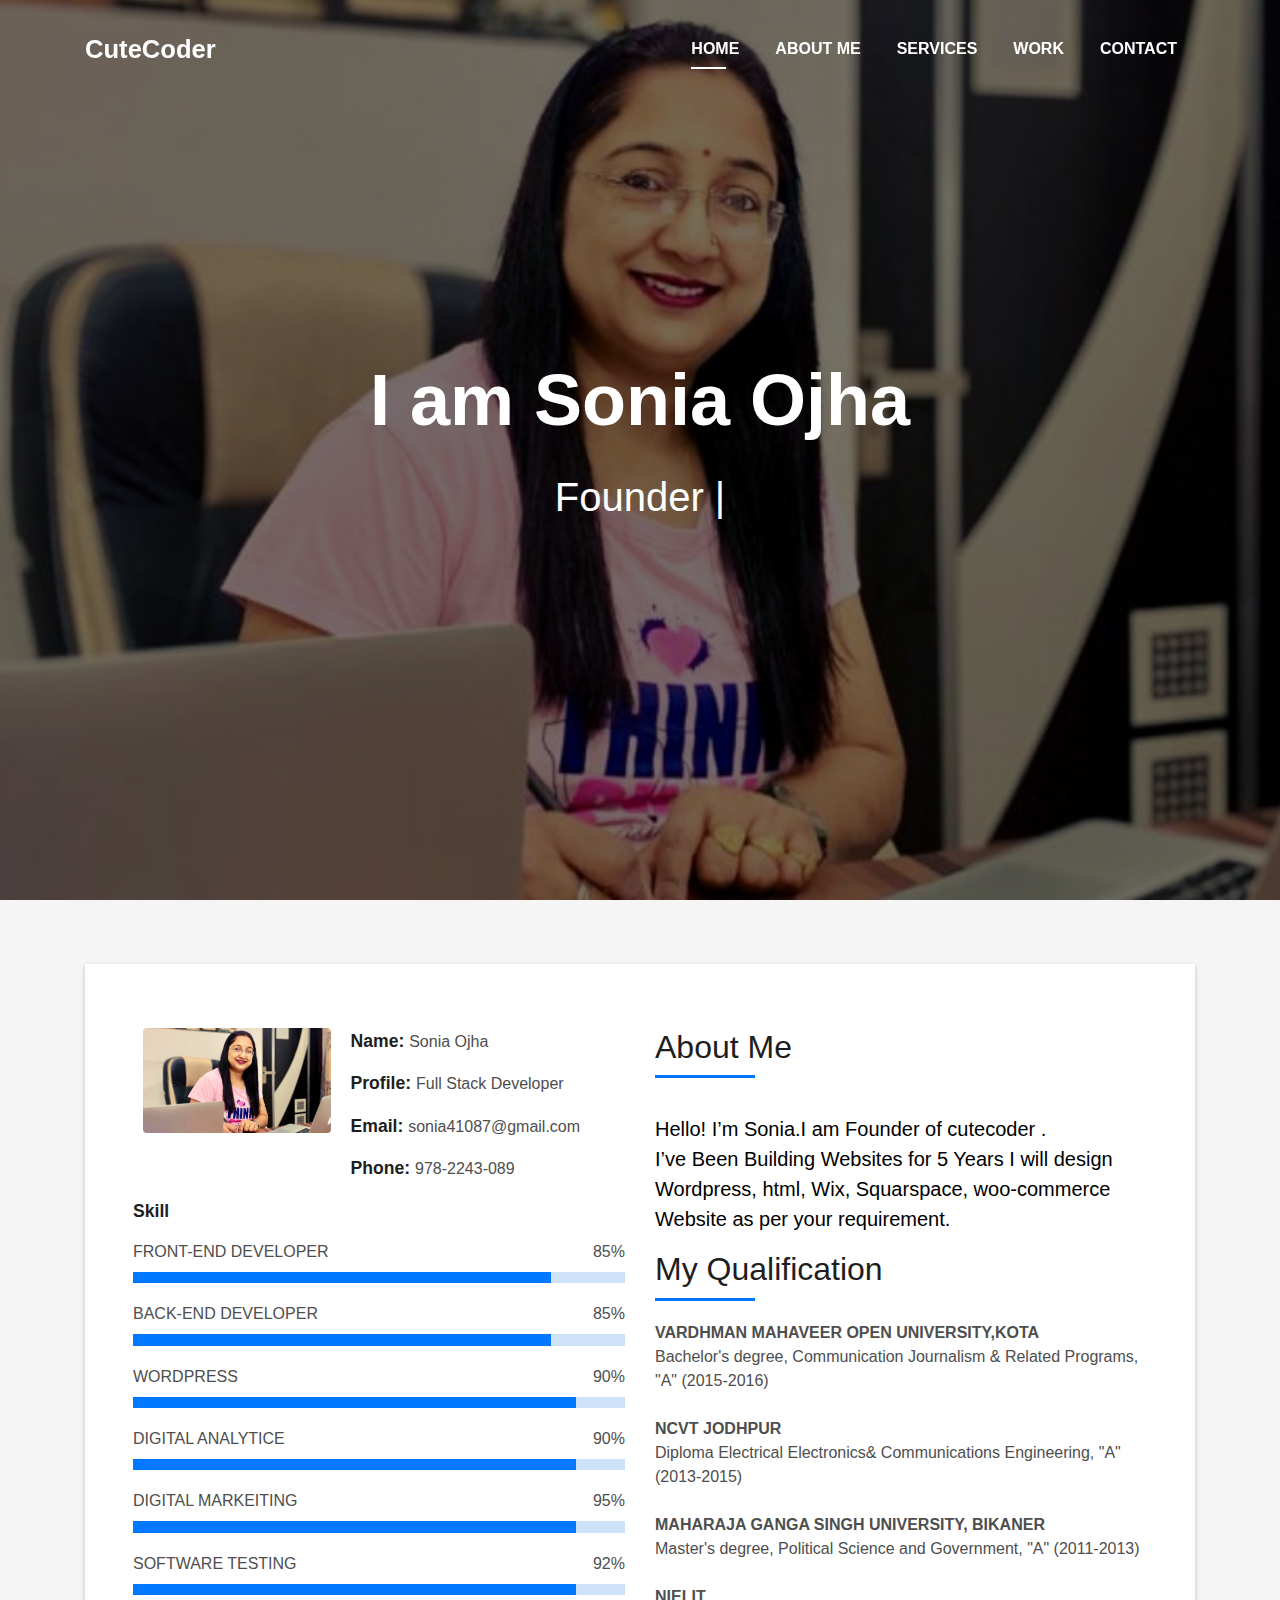
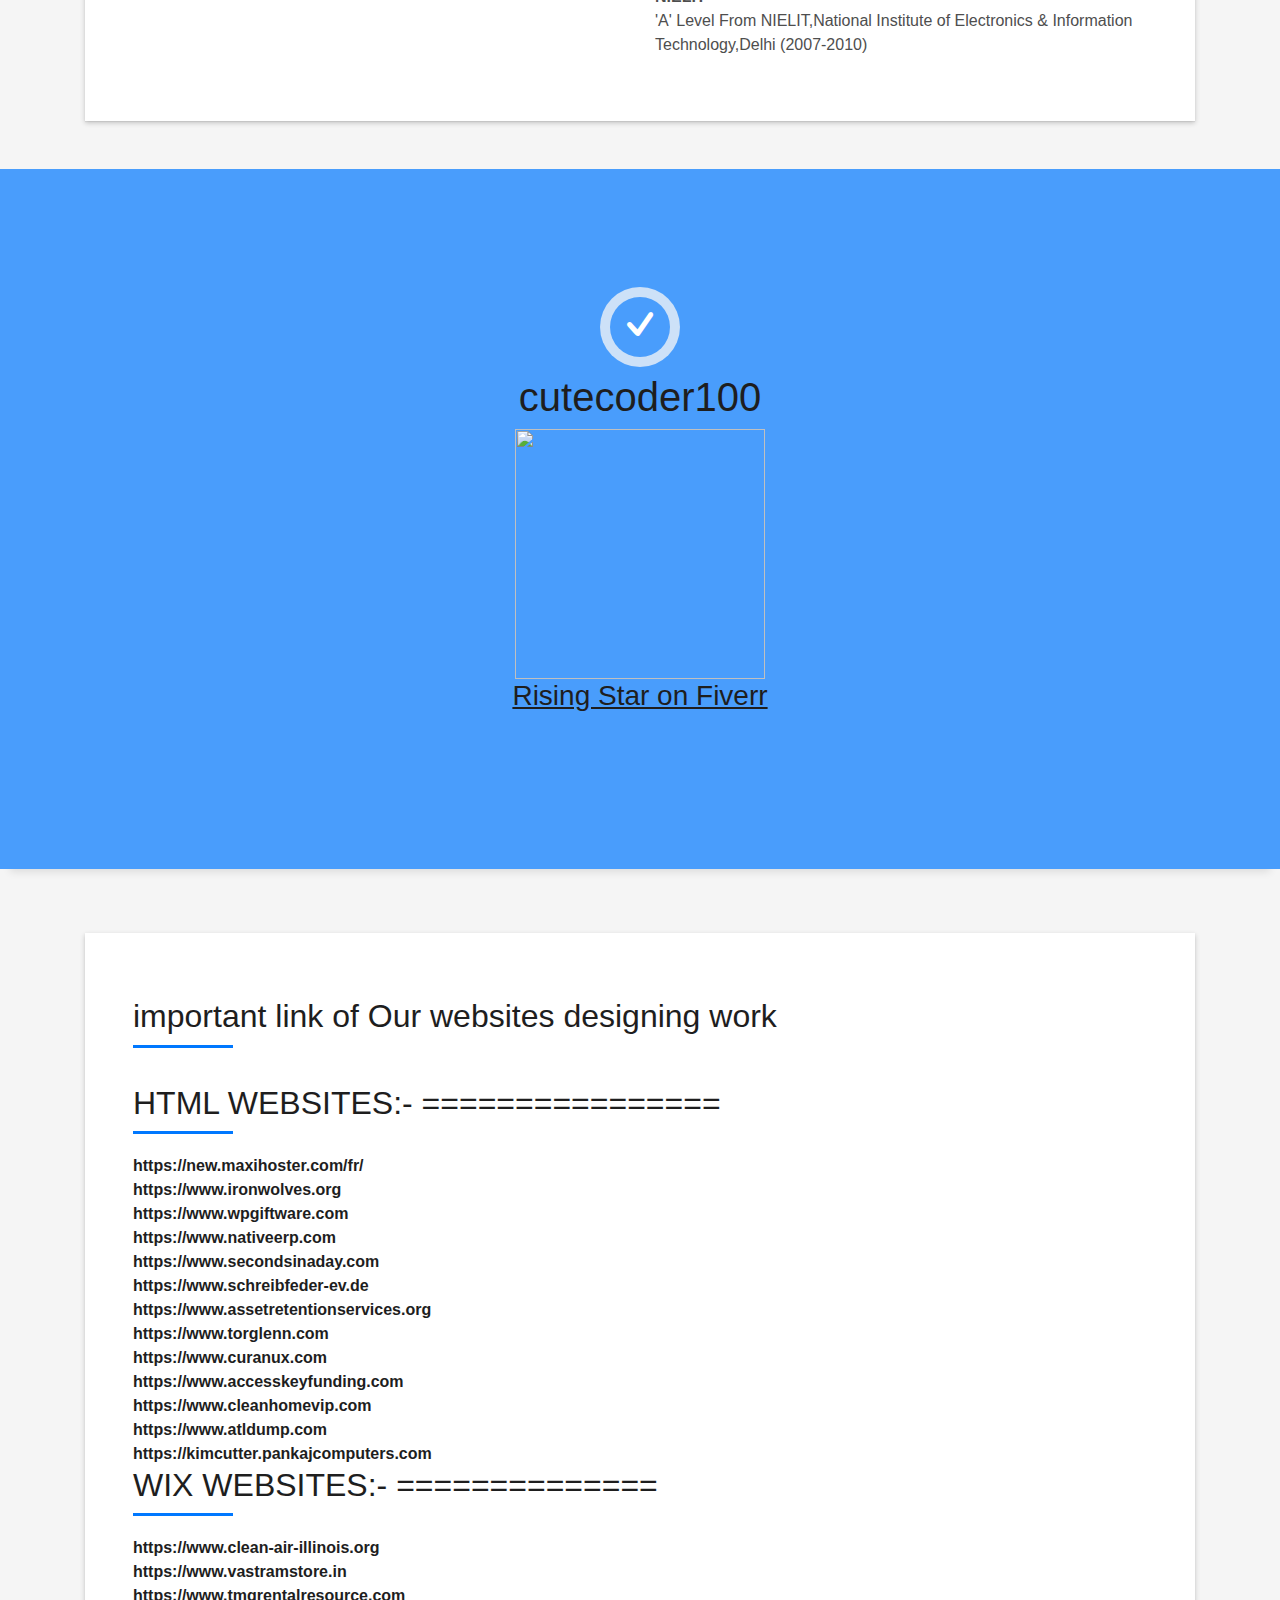
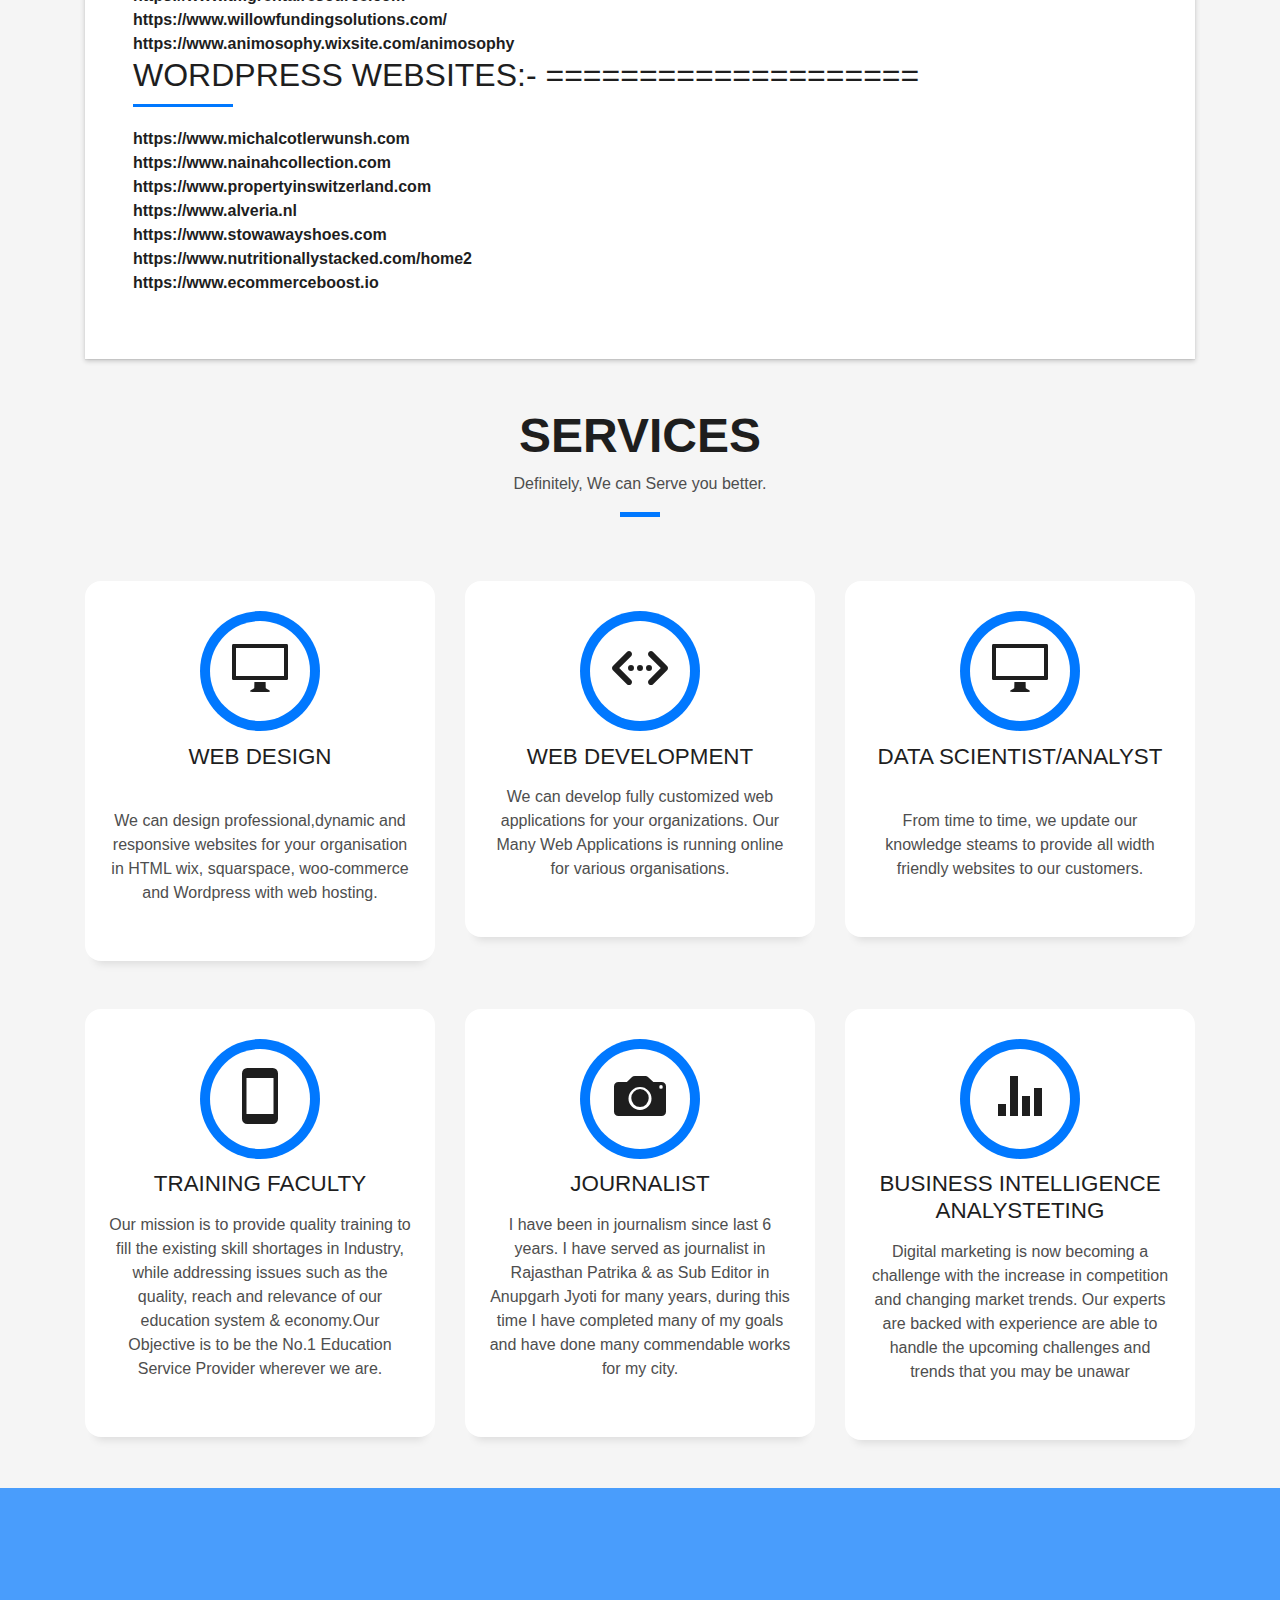
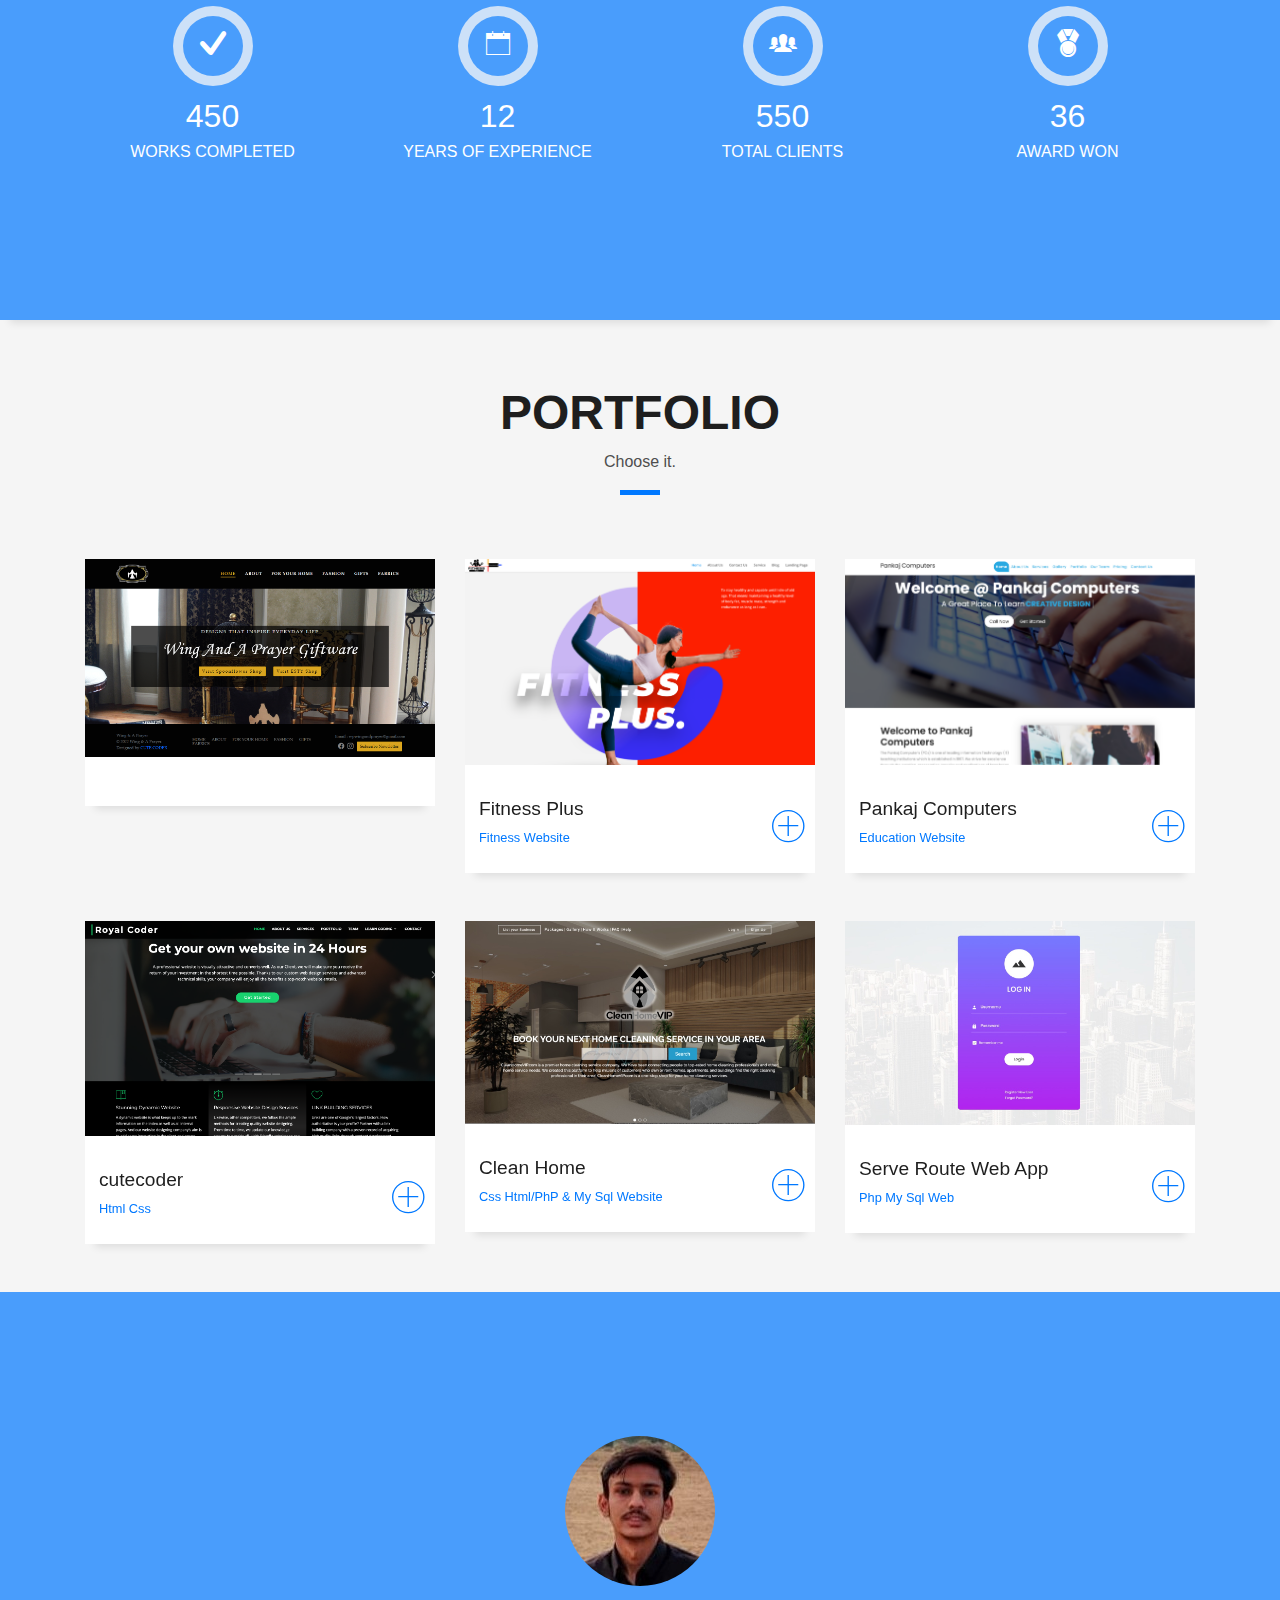
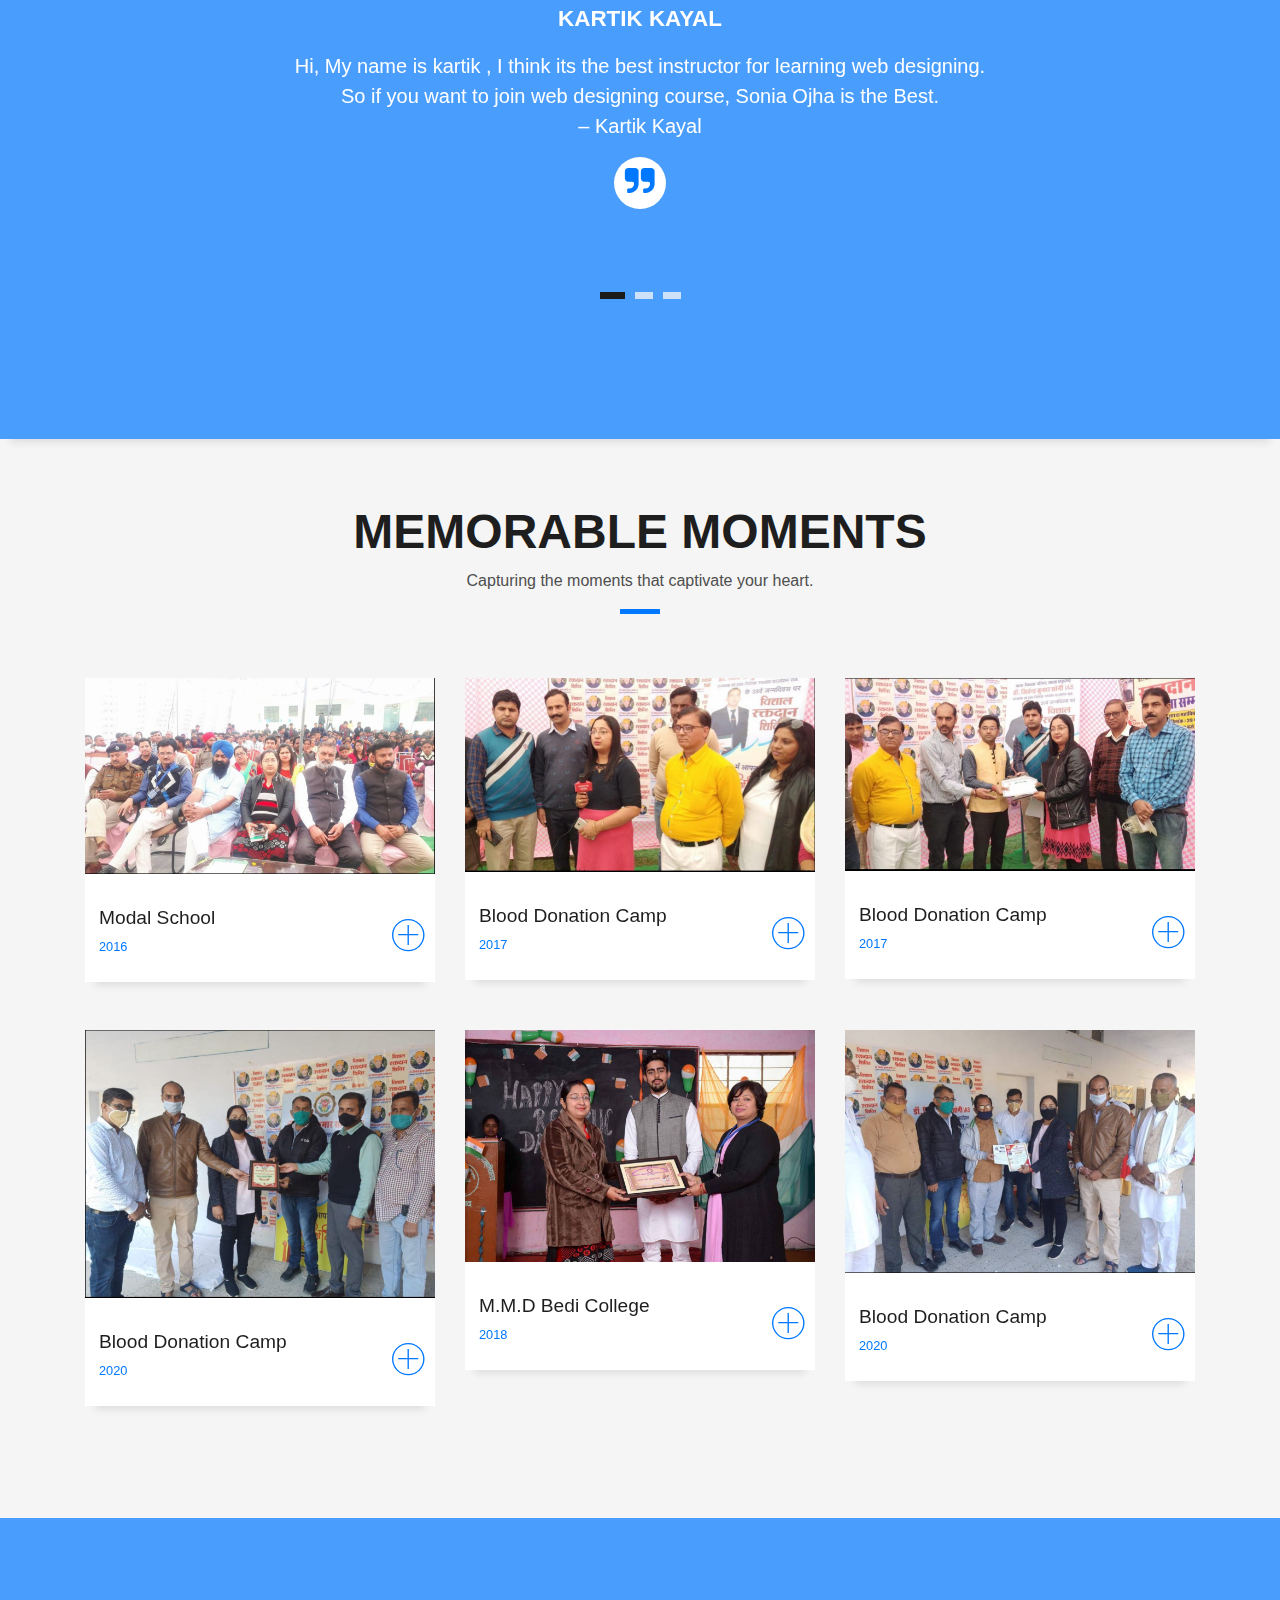
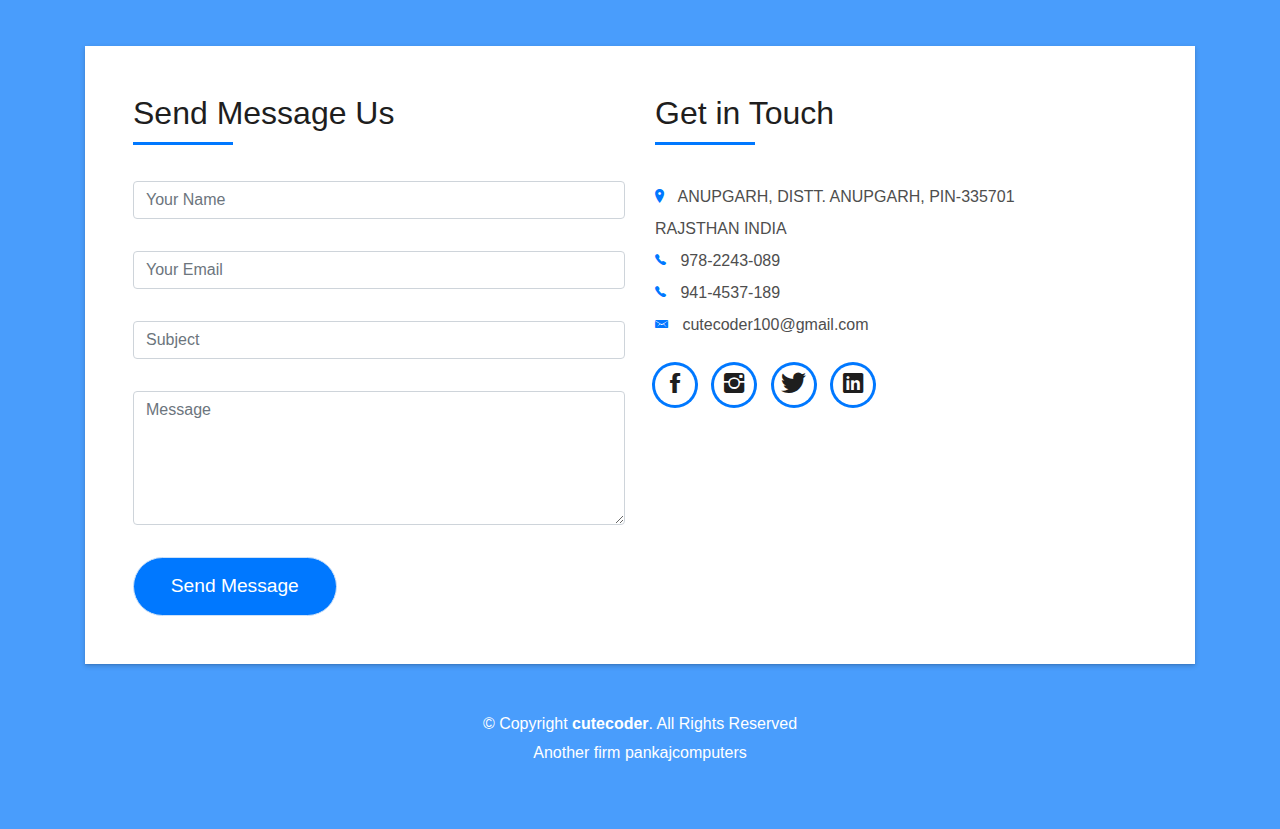
==== commit 3f1891c9: "update2" ====
--- a/index.html
+++ b/index.html
@@ -392,13 +392,19 @@
           </div>
         </div>
         <div class="row">
-          <div class="col-md-12">
+          <div class="col-md-4">
             <div class="work-box"> <a href="https://wpgiftware.com" data-lightbox="gallery-mf">
                 <div class="work-img"> <img src="img/portfolio/portfolio.png" alt="" class="img-fluid">
                 </div>
                 <div class="work-content">
                   <div class="row">
-                   
+                    <div class="col-sm-8">
+                      
+                     
+                    </div>
+                    <div class="col-sm-4">
+                      
+                    </div>
                   </div>
                 </div>
               </a> </div>
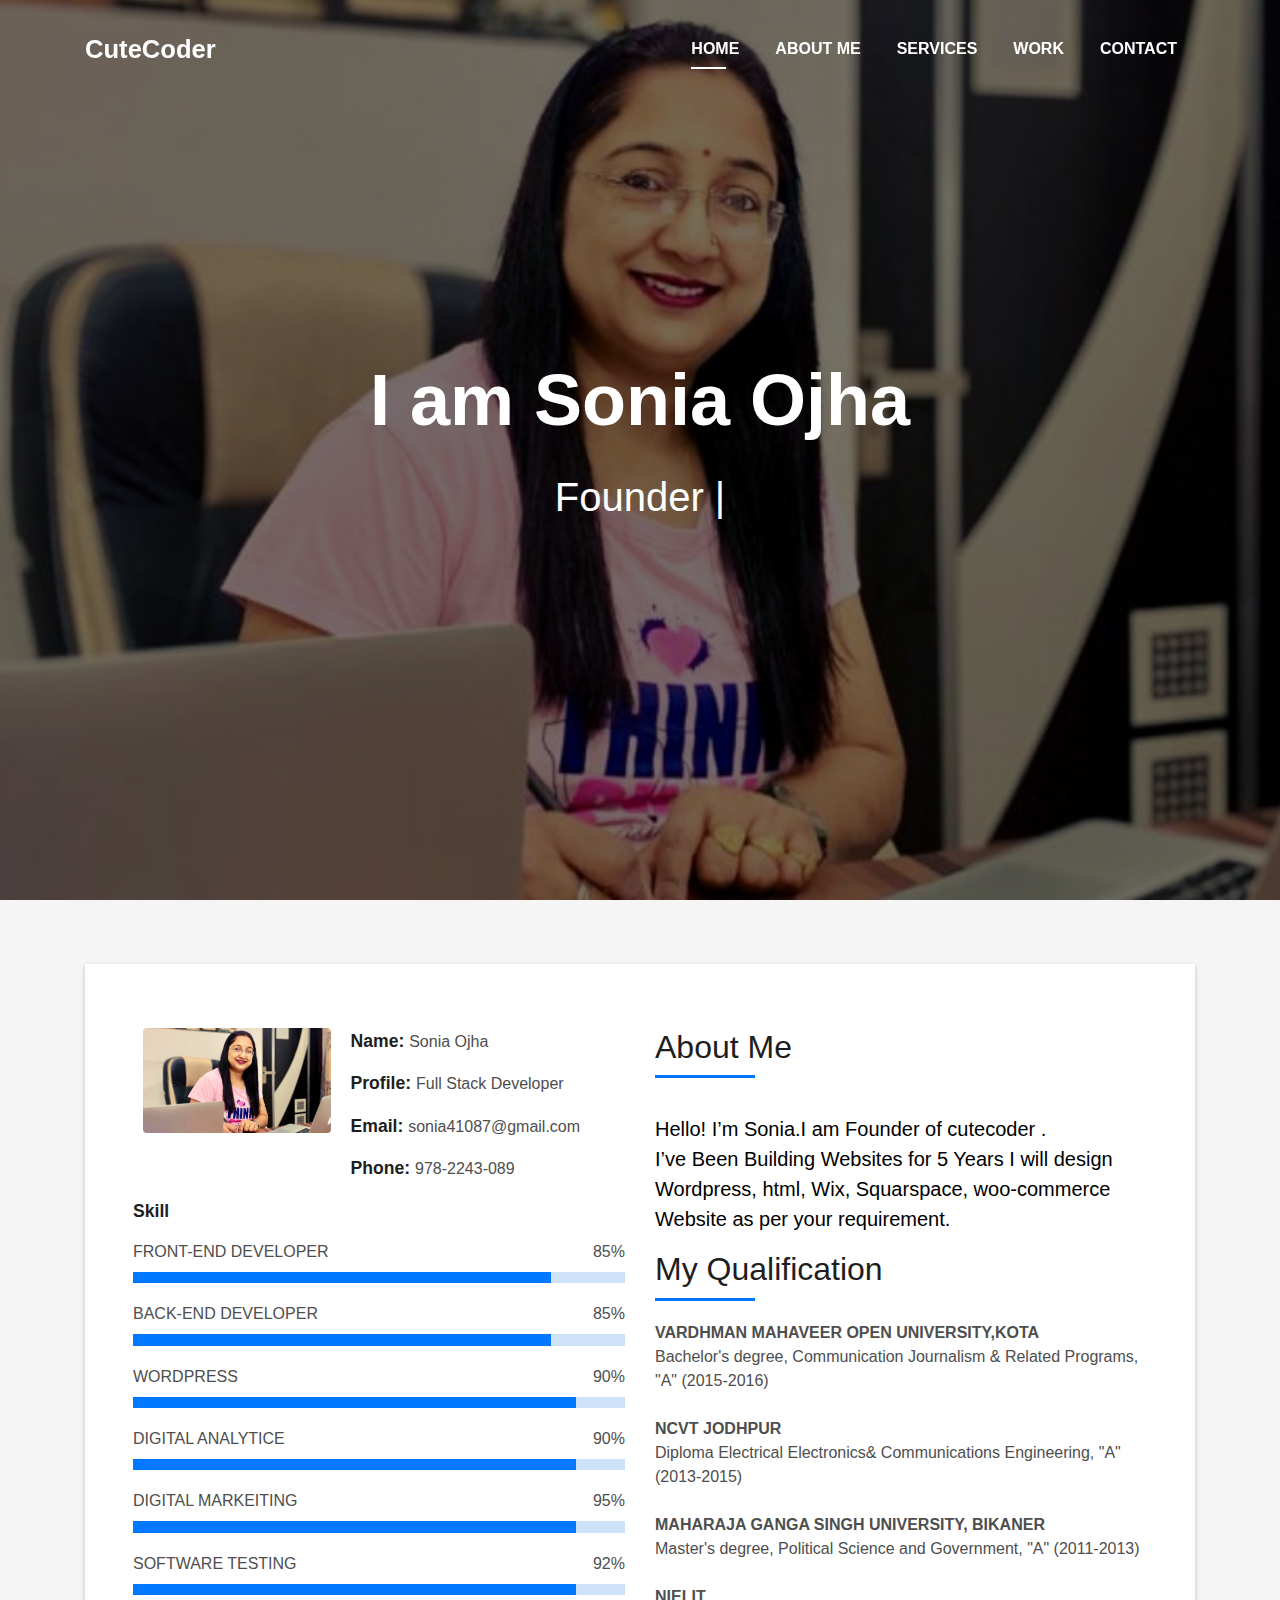
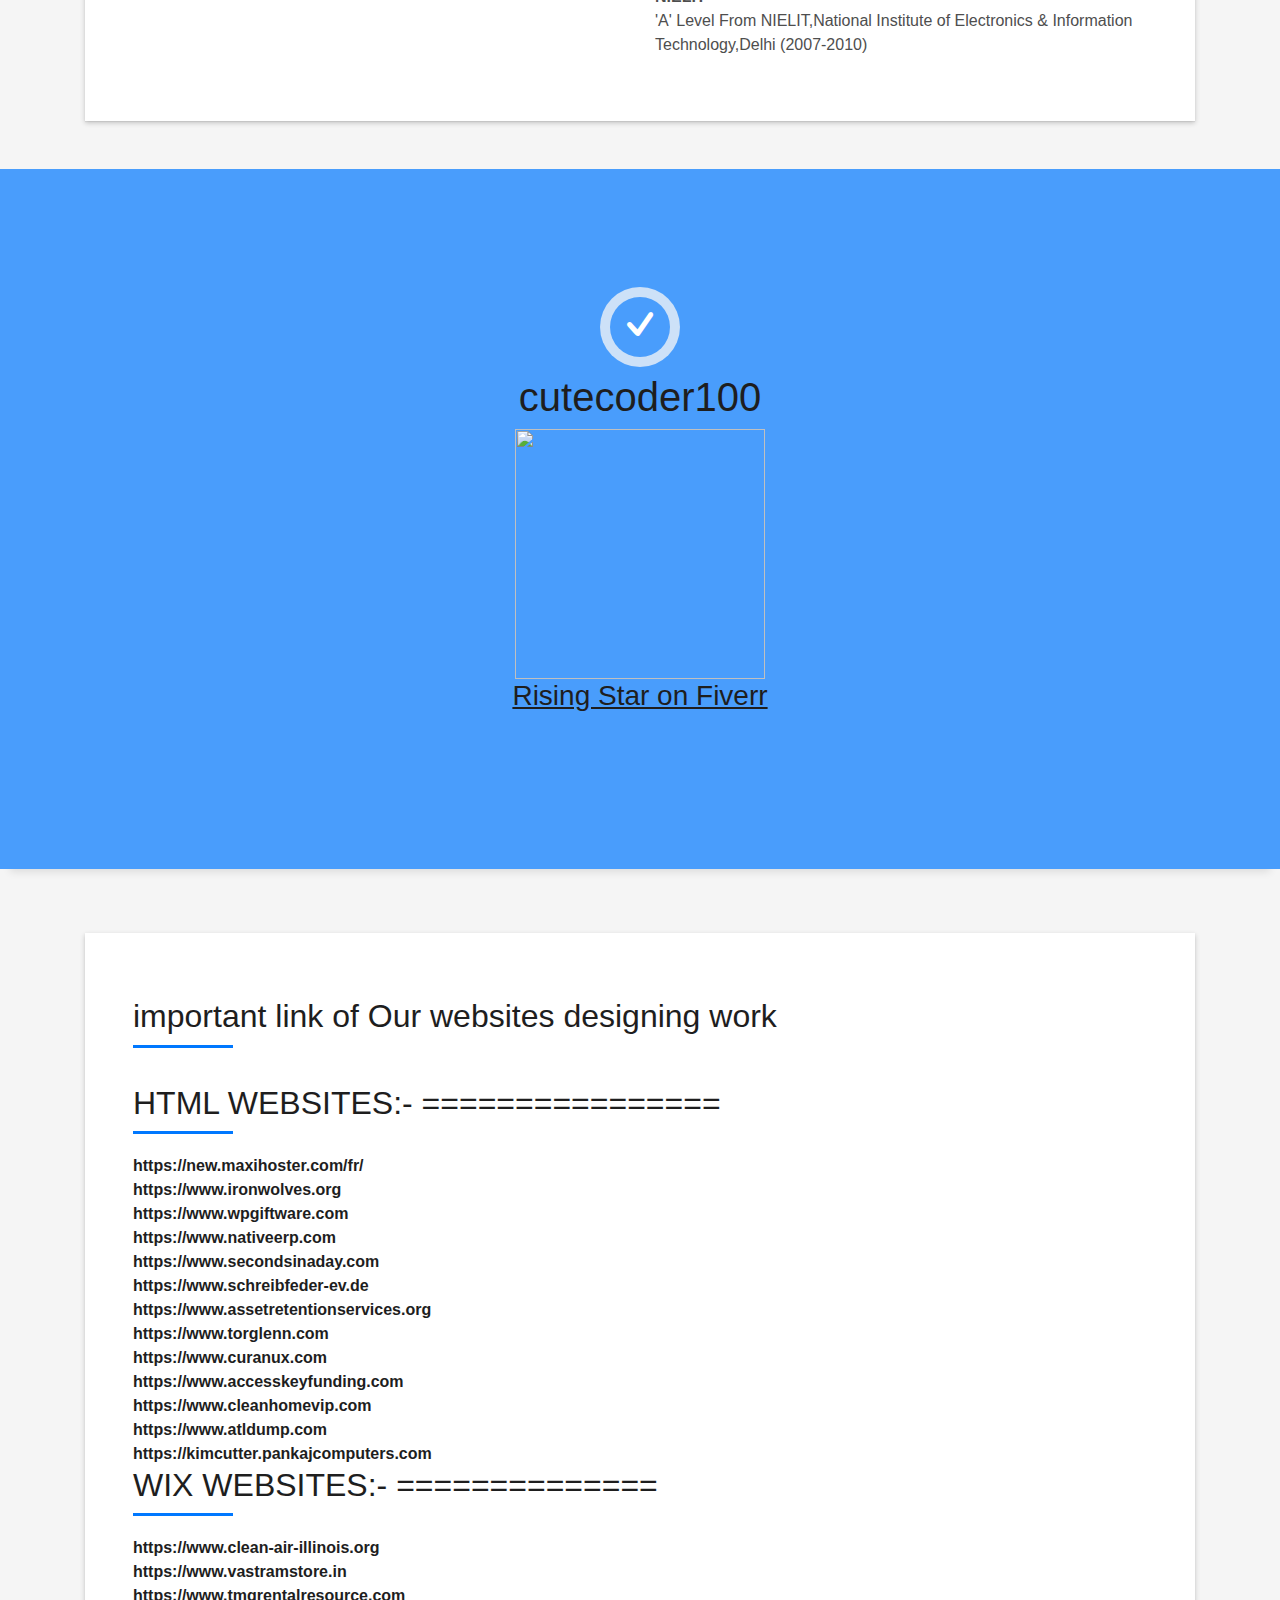
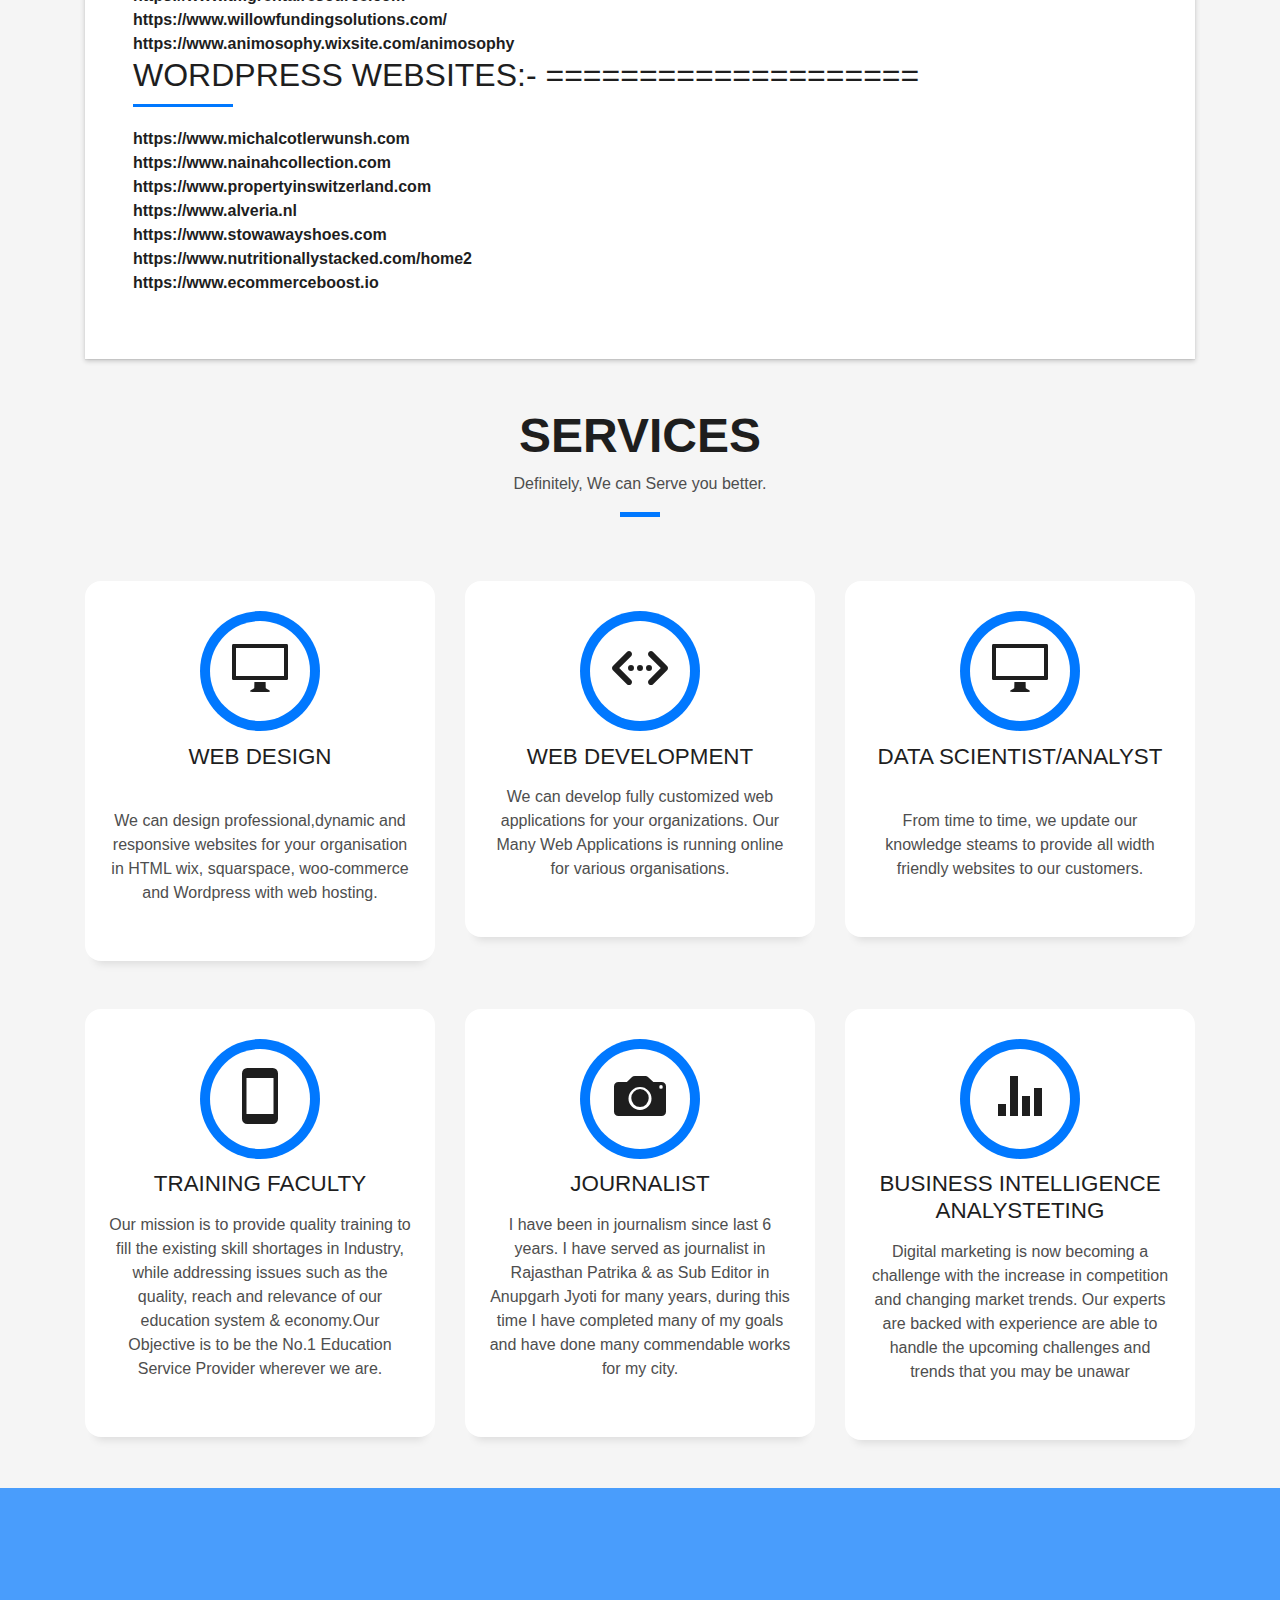
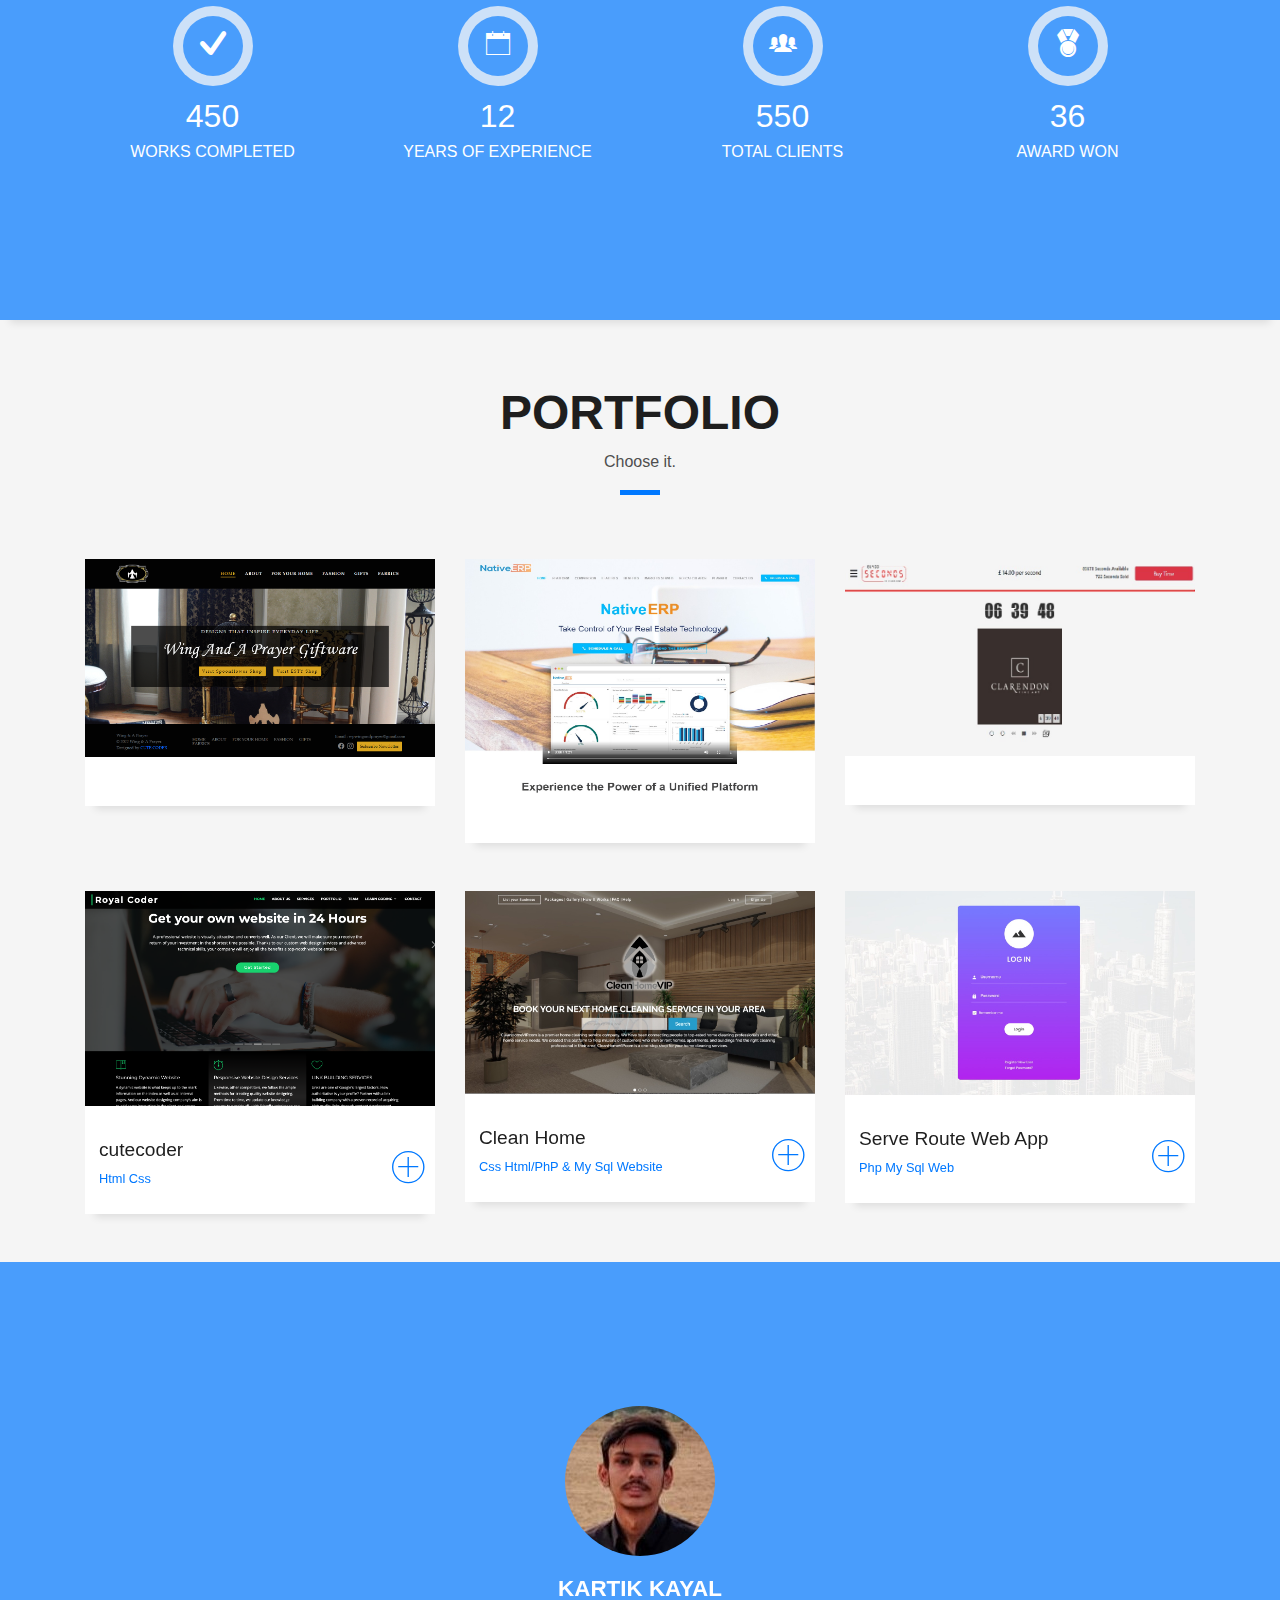
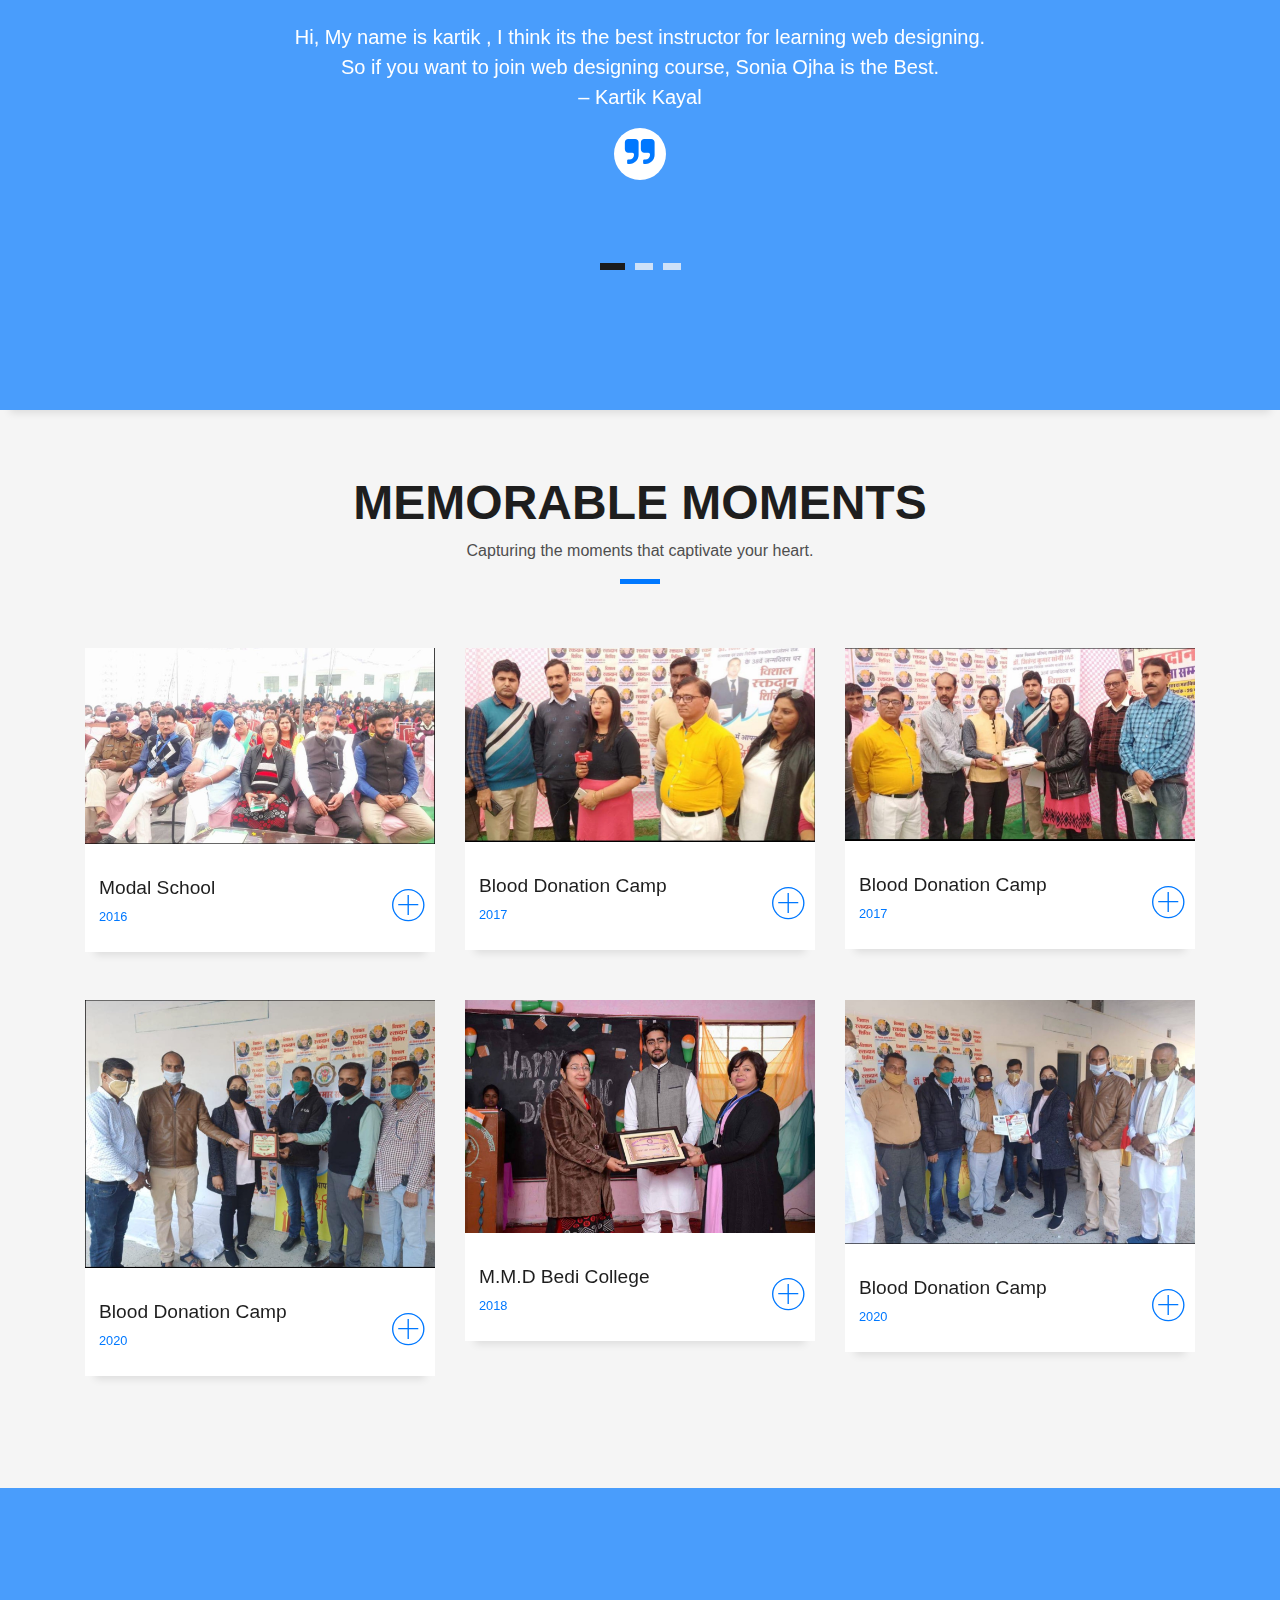
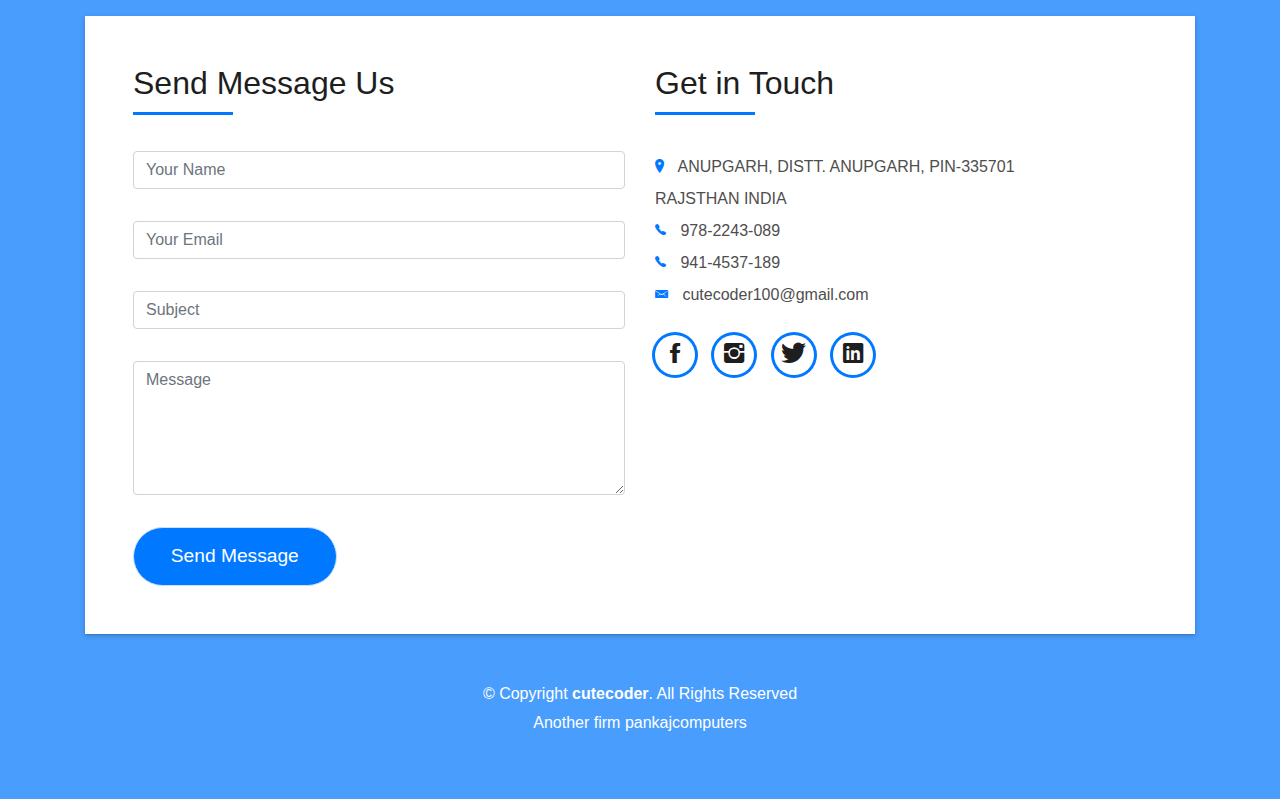
==== commit 1f7b2796: "update3" ====
--- a/index.html
+++ b/index.html
@@ -410,38 +410,32 @@
               </a> </div>
           </div>
           <div class="col-md-4">
-            <div class="work-box"> <a href="img/work-2.jpg" data-lightbox="gallery-mf">
-                <div class="work-img"> <img src="img/work-2.jpg" alt="" class="img-fluid">
-                </div>
-                <div class="work-content">
-                  <div class="row">
-                    <div class="col-sm-8">
-                      <h2 class="w-title">Fitness Plus</h2>
-                      <div class="w-more"> <span class="w-ctegory">Fitness
-                          Website</span> <span class="w-date"></span> </div>
-                    </div>
-                    <div class="col-sm-4">
-                      <div class="w-like"> <span class="ion-ios-plus-outline"></span>
-                      </div>
-                    </div>
-                  </div>
-                </div>
-              </a> </div>
-          </div>
-          <div class="col-md-4">
-            <div class="work-box"> <a href="img/work-3.jpg" data-lightbox="gallery-mf">
-                <div class="work-img"> <img src="img/work-3.jpg" alt="" class="img-fluid">
-                </div>
-                <div class="work-content">
-                  <div class="row">
-                    <div class="col-sm-8">
-                      <h2 class="w-title">Pankaj Computers</h2>
-                      <div class="w-more"> <span class="w-ctegory">Education
-                          Website</span> <span class="w-date"></span> </div>
-                    </div>
-                    <div class="col-sm-4">
-                      <div class="w-like"> <span class="ion-ios-plus-outline"></span>
-                      </div>
+            <div class="work-box"> <a href="https://nativeerp.com/" data-lightbox="gallery-mf">
+                <div class="work-img"> <img src="img/portfolio/portfolio1.jpg" alt="" class="img-fluid">
+                </div>
+                <div class="work-content">
+                  <div class="row">
+                    <div class="col-sm-8">
+                      
+                    </div>
+                    <div class="col-sm-4">
+                     
+                    </div>
+                  </div>
+                </div>
+              </a> </div>
+          </div>
+          <div class="col-md-4">
+            <div class="work-box"> <a href="https://secondsinaday.com/" data-lightbox="gallery-mf">
+                <div class="work-img"> <img src="img/portfolio/portfolio2.jpg" alt="" class="img-fluid">
+                </div>
+                <div class="work-content">
+                  <div class="row">
+                    <div class="col-sm-8">
+                                      
+                    </div>
+                    <div class="col-sm-4">
+                     
                     </div>
                   </div>
                 </div>
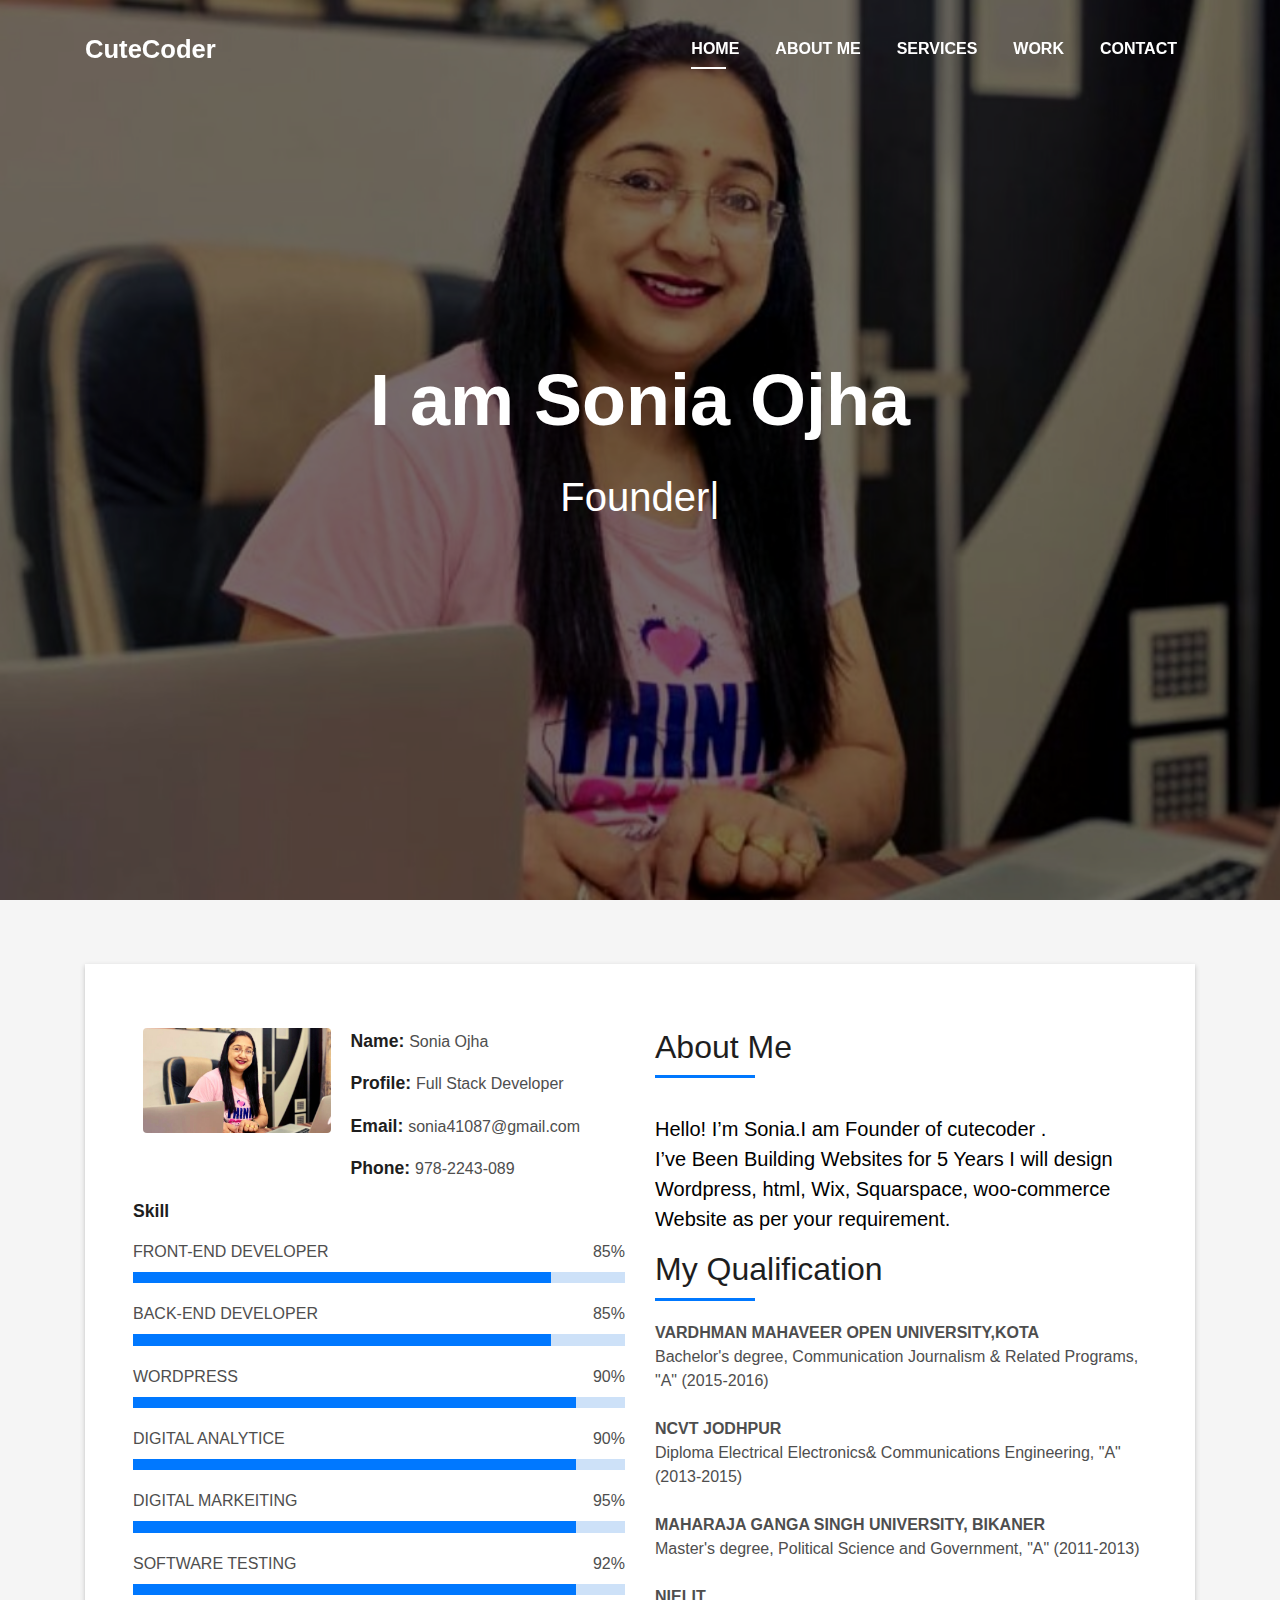
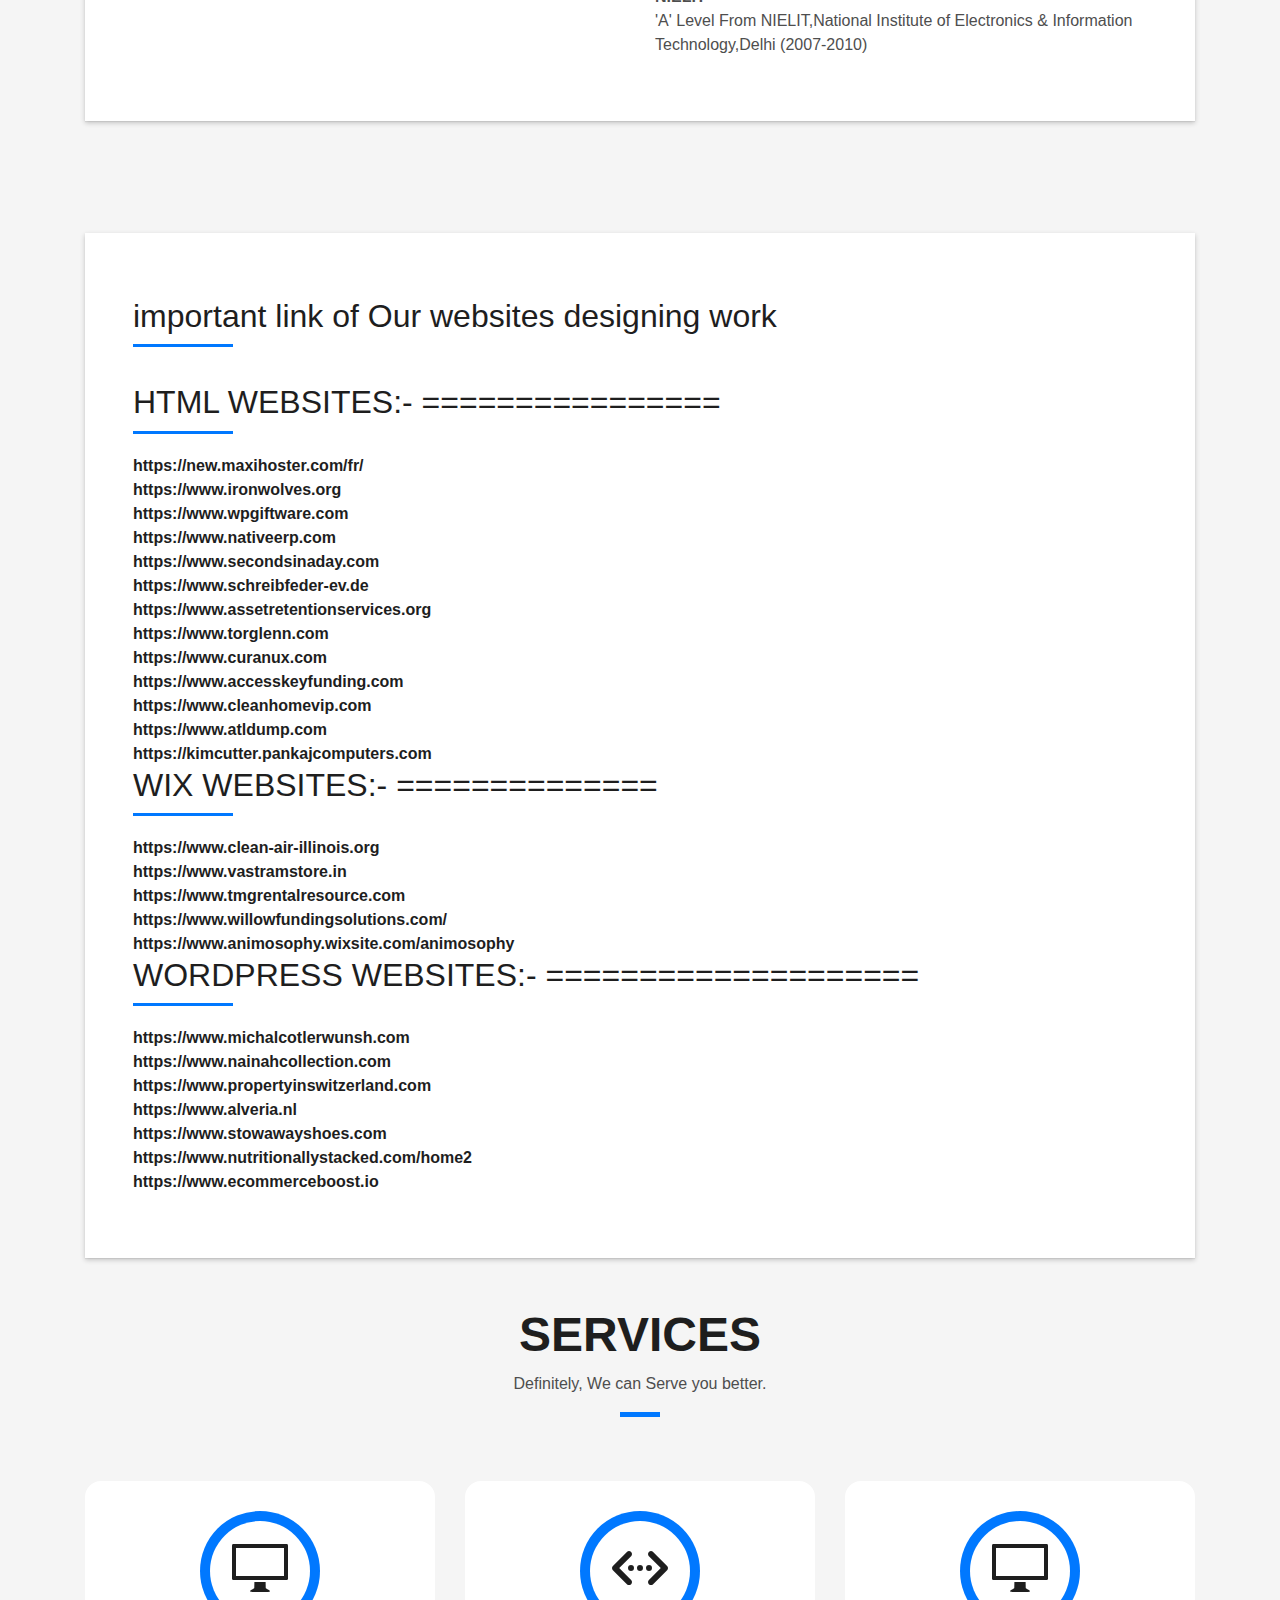
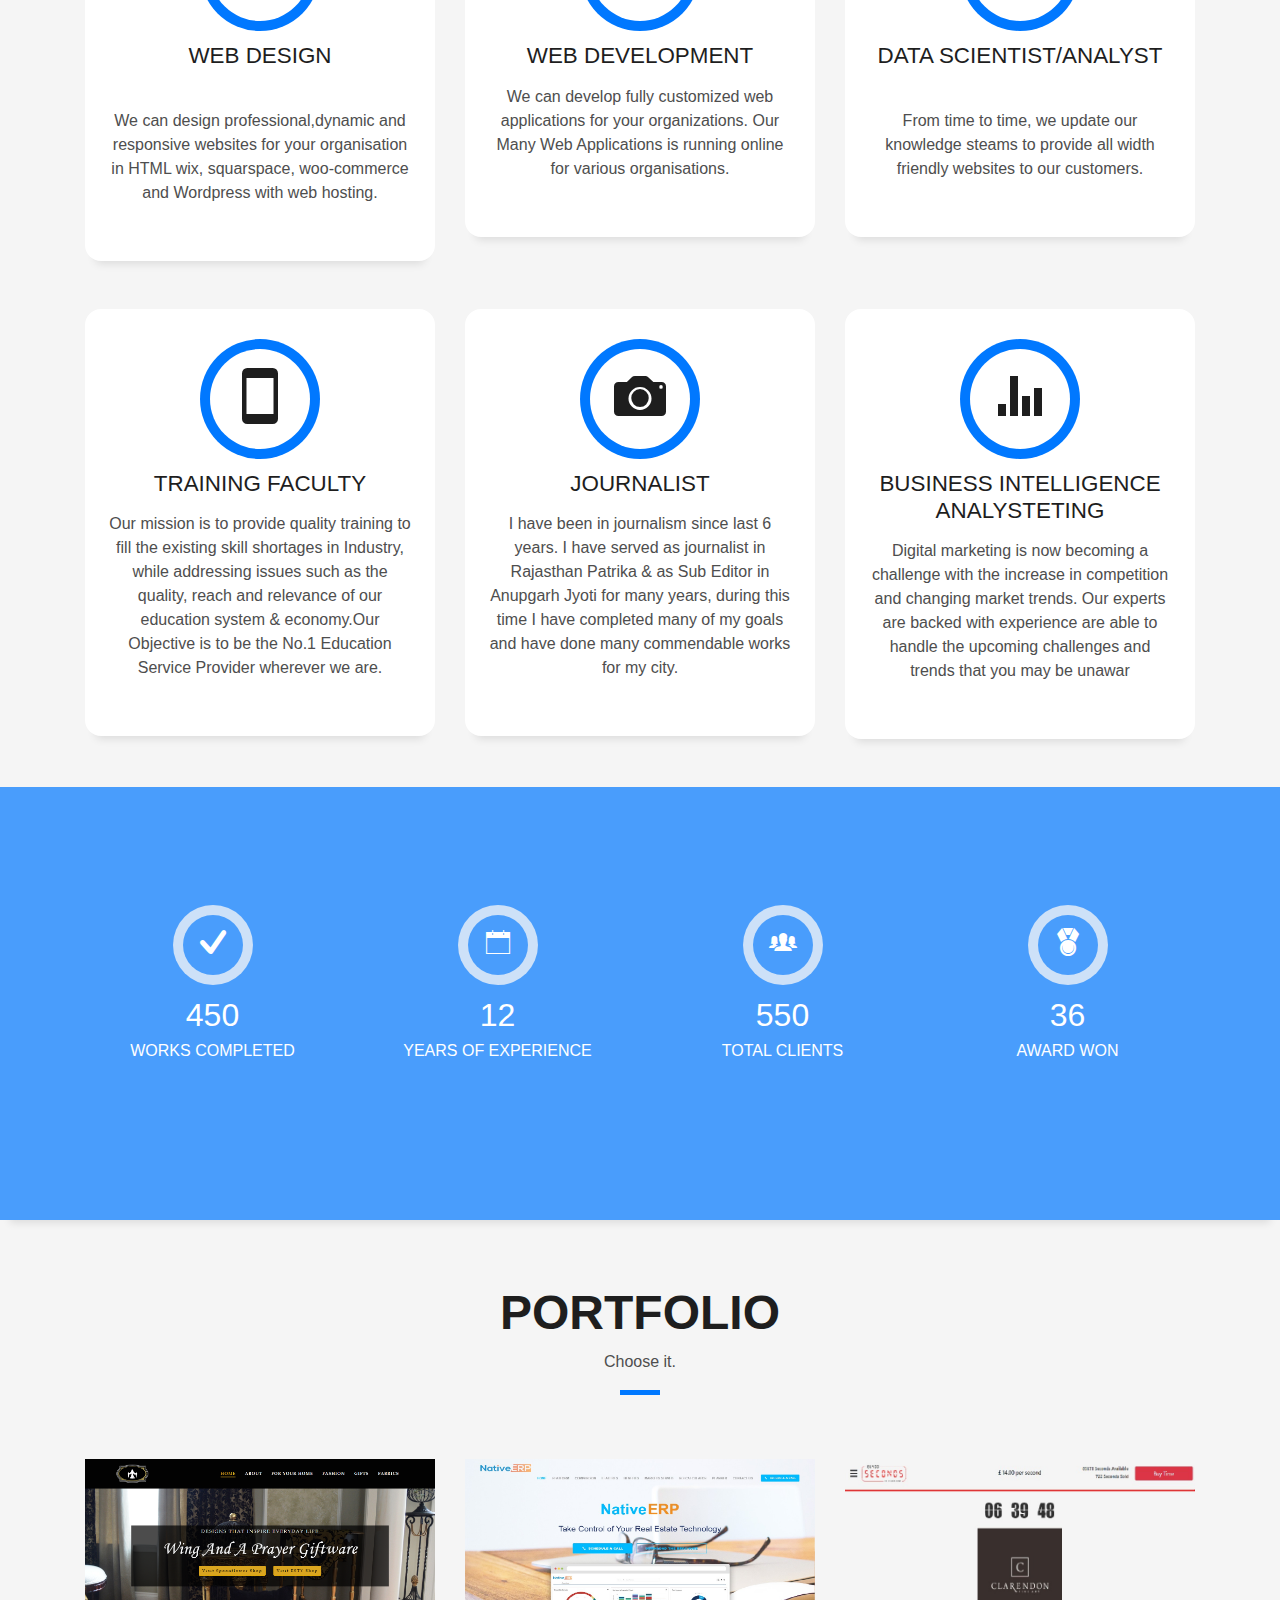
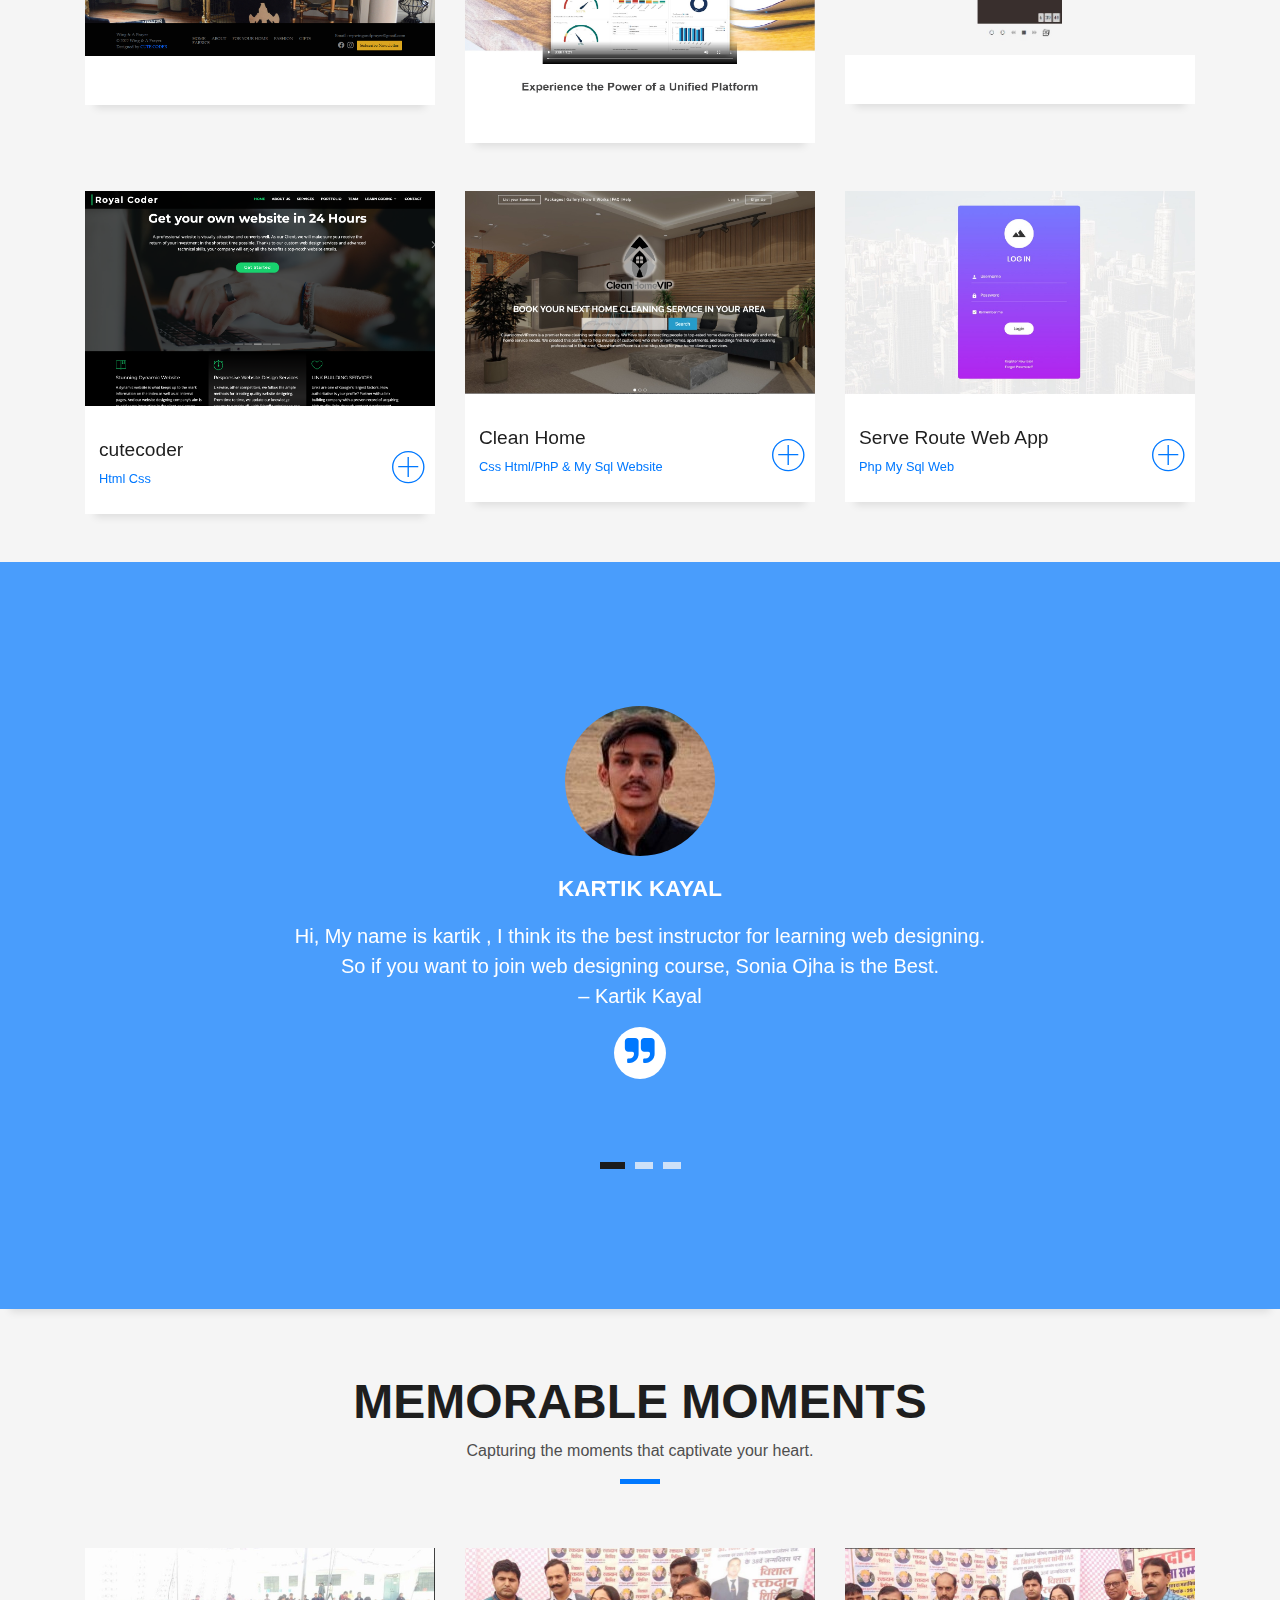
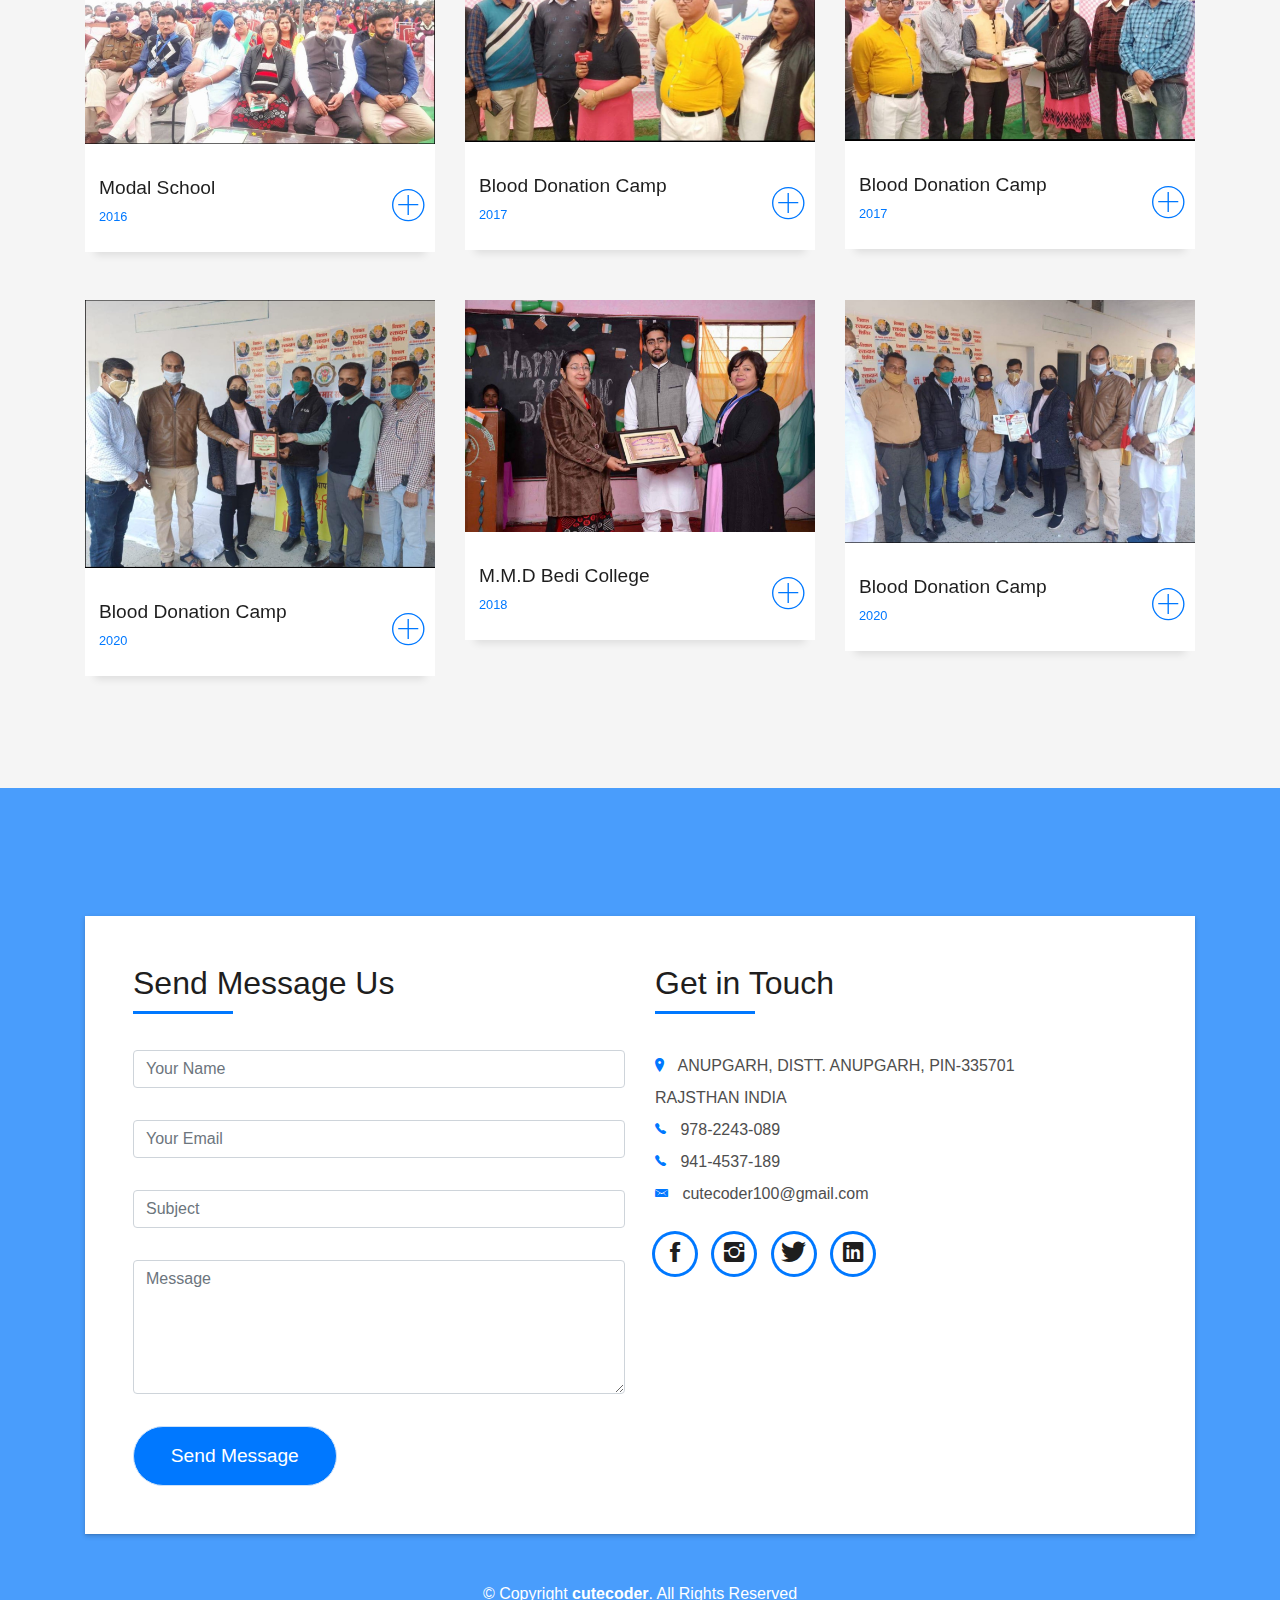
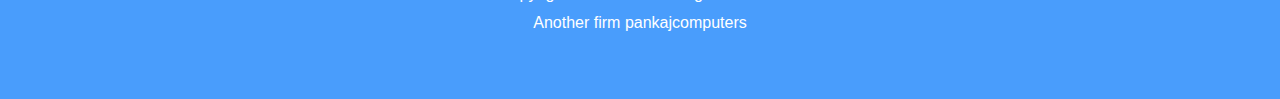
==== commit 79029a60: "up" ====
--- a/index.html
+++ b/index.html
@@ -168,24 +168,7 @@
     </section>
     <!--/ Section Services Star /-->
     <!--/ Section Services End /-->
-    <div class="section-counter paralax-mf bg-image" style="background-image: url(img/img11.png);background-position: top top;height:800;"">
-      <div class="overlay-mf"></div>
-      <div class="container" >
-        <div class="row">
-          <div class="col-sm-3 col-lg-12">
-            <div class="counter-box">
-              <div class="counter-ico"> <span class="ico-circle"><i class="ion-checkmark-round"></i></span>
-              </div>
-              <div class="counter-num">
-              <h1> <a href="https://www.fiverr.com/users/cutecoder100/">cutecoder100</a> </h1>
-              <a href="https://www.fiverr.com/users/cutecoder100/"><img src="img/fiverr.png" height="250" width="250"></a>
-                <h3><span class="counter-text"><u><a href="https://www.fiverr.com/users/cutecoder100/">Rising Star on Fiverr</a></u></span></h3> </div>
-            </div>
-          </div>
-
-        </div>
-      </div>
-    </div>
+    
 
     
     <!--/ Section Portfolio Star /-->
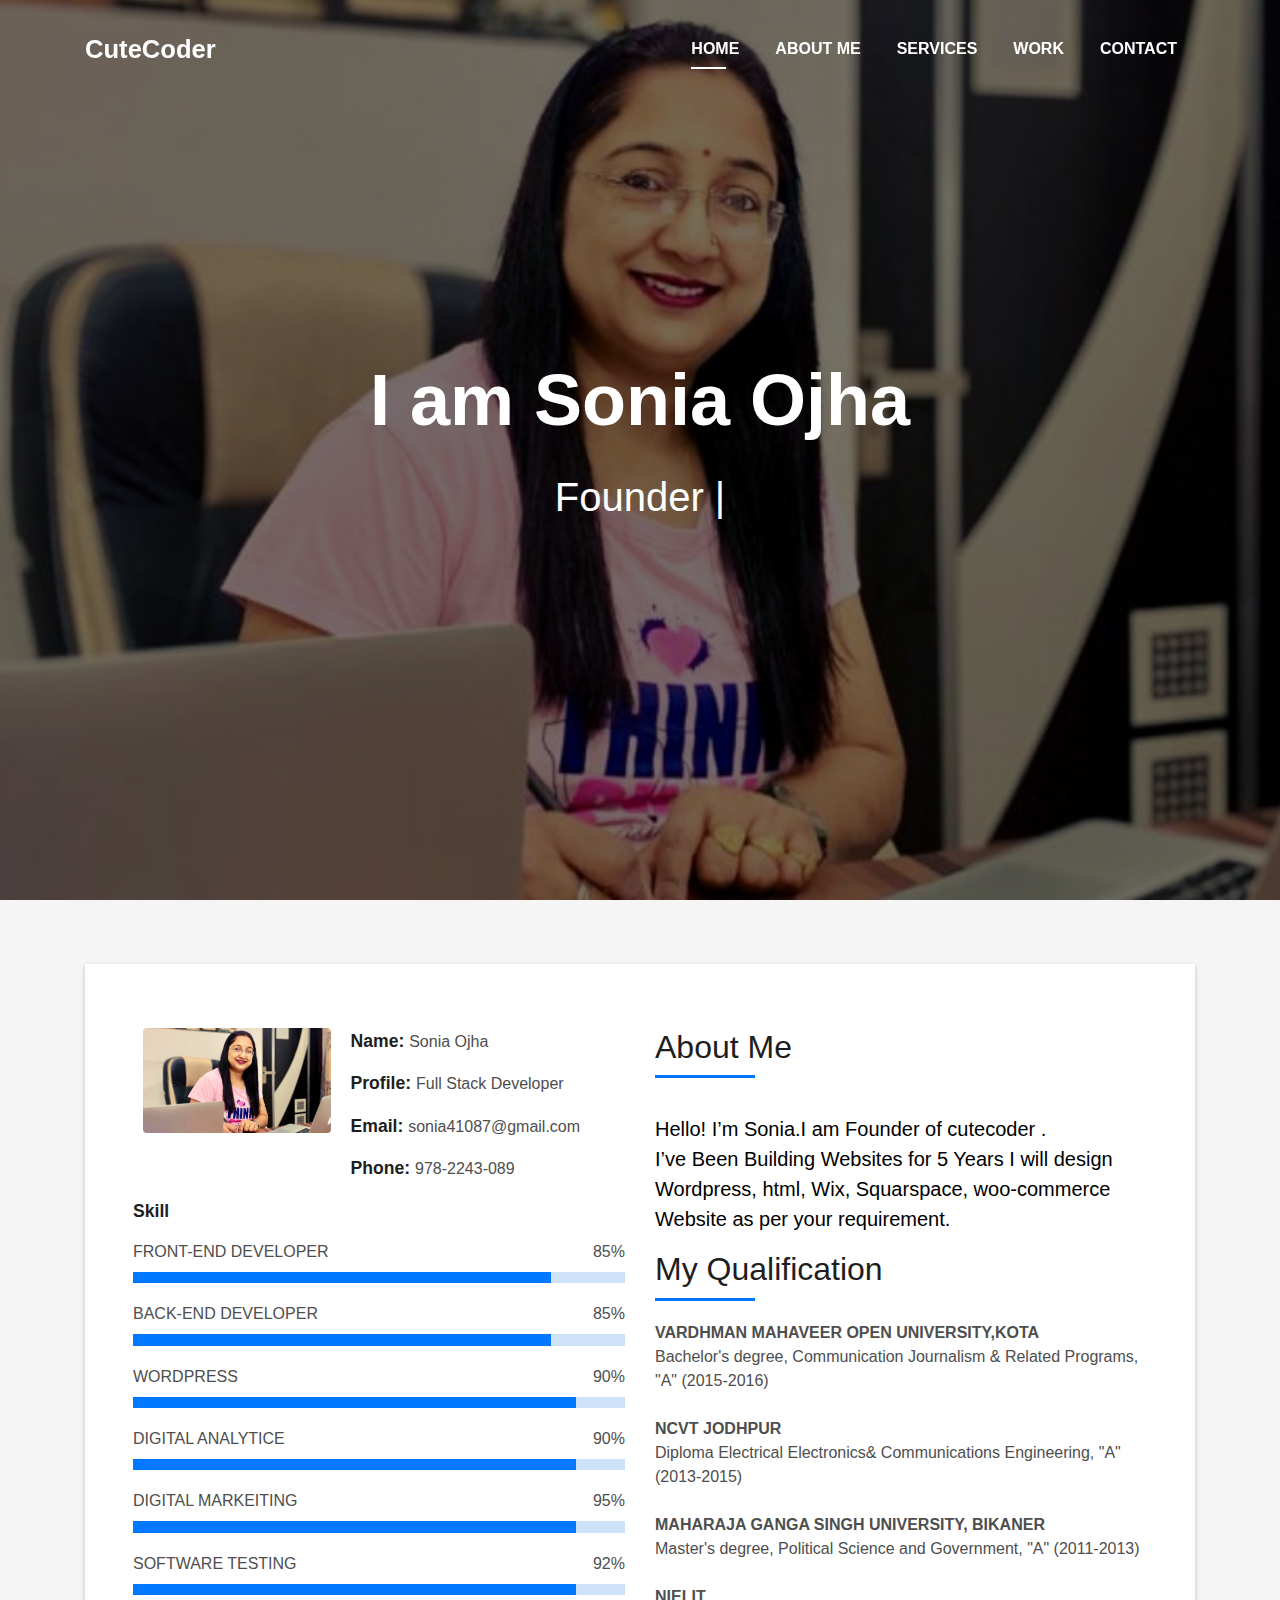
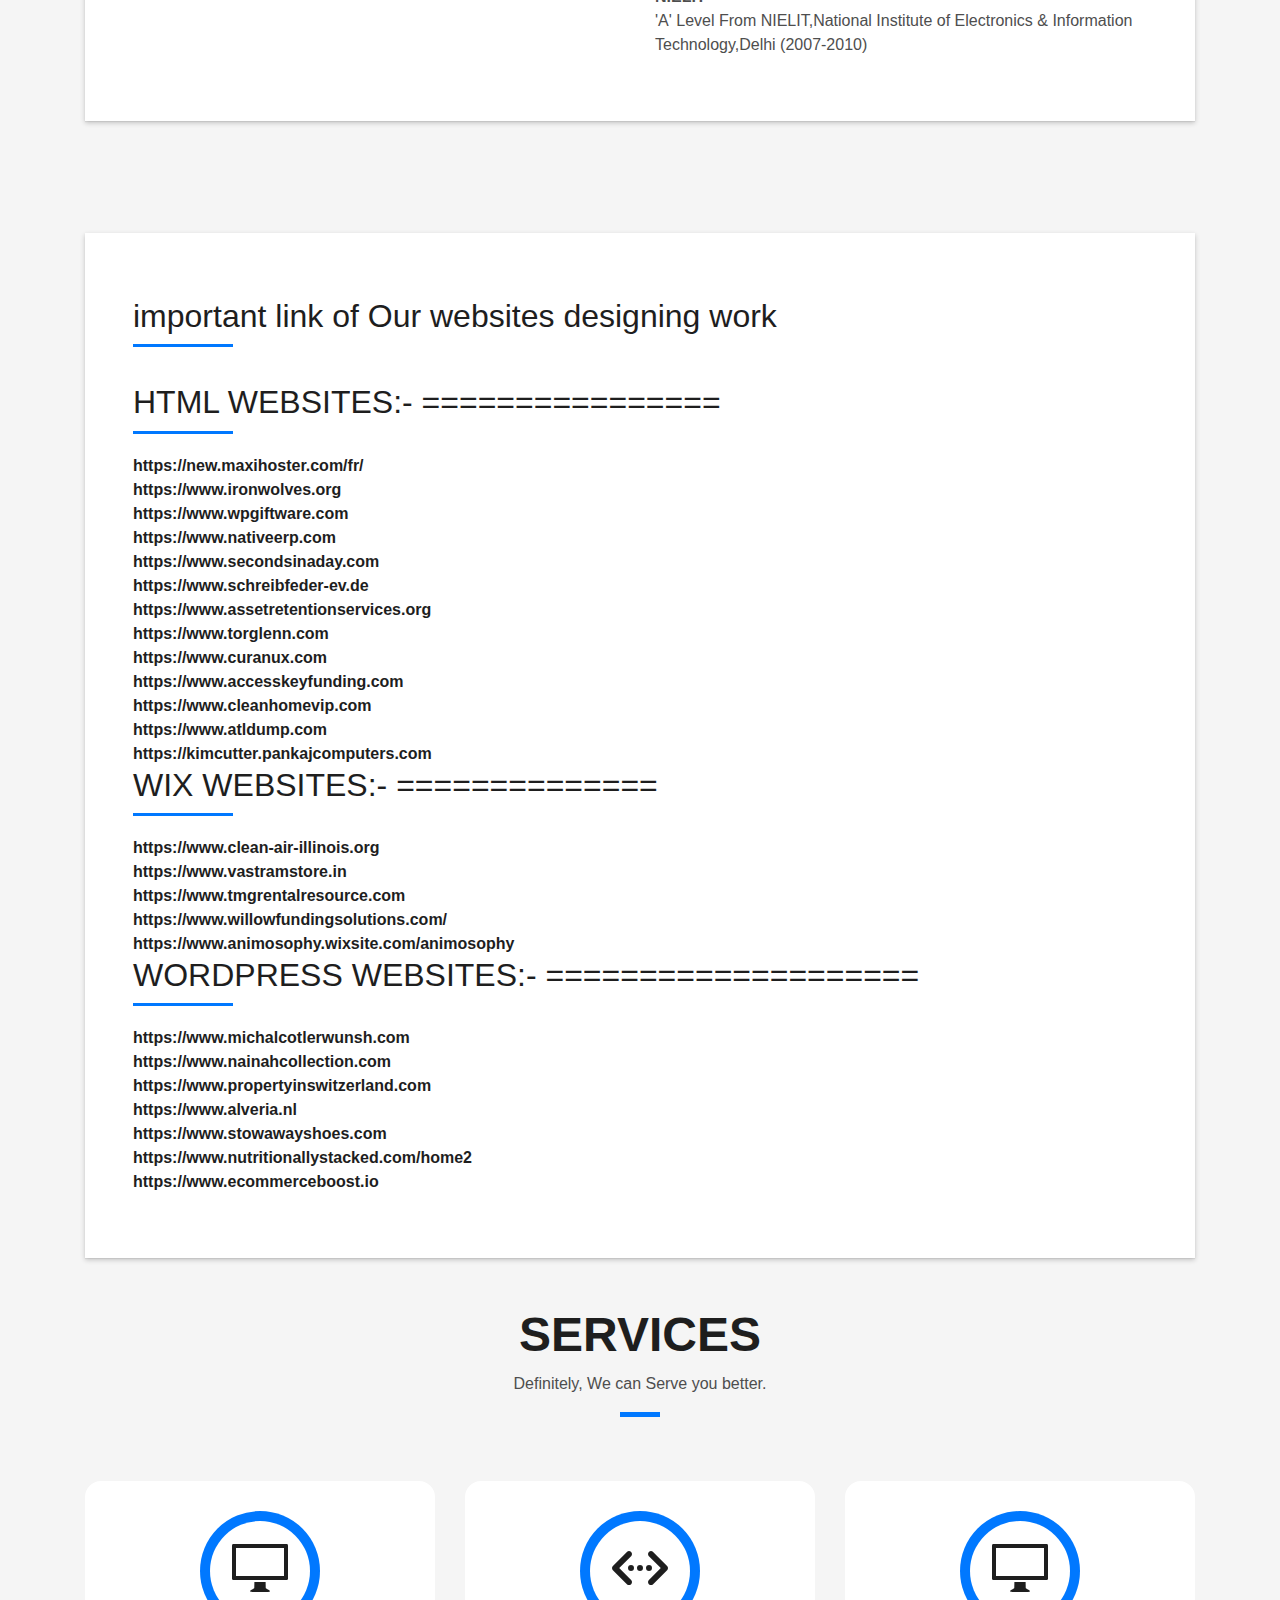
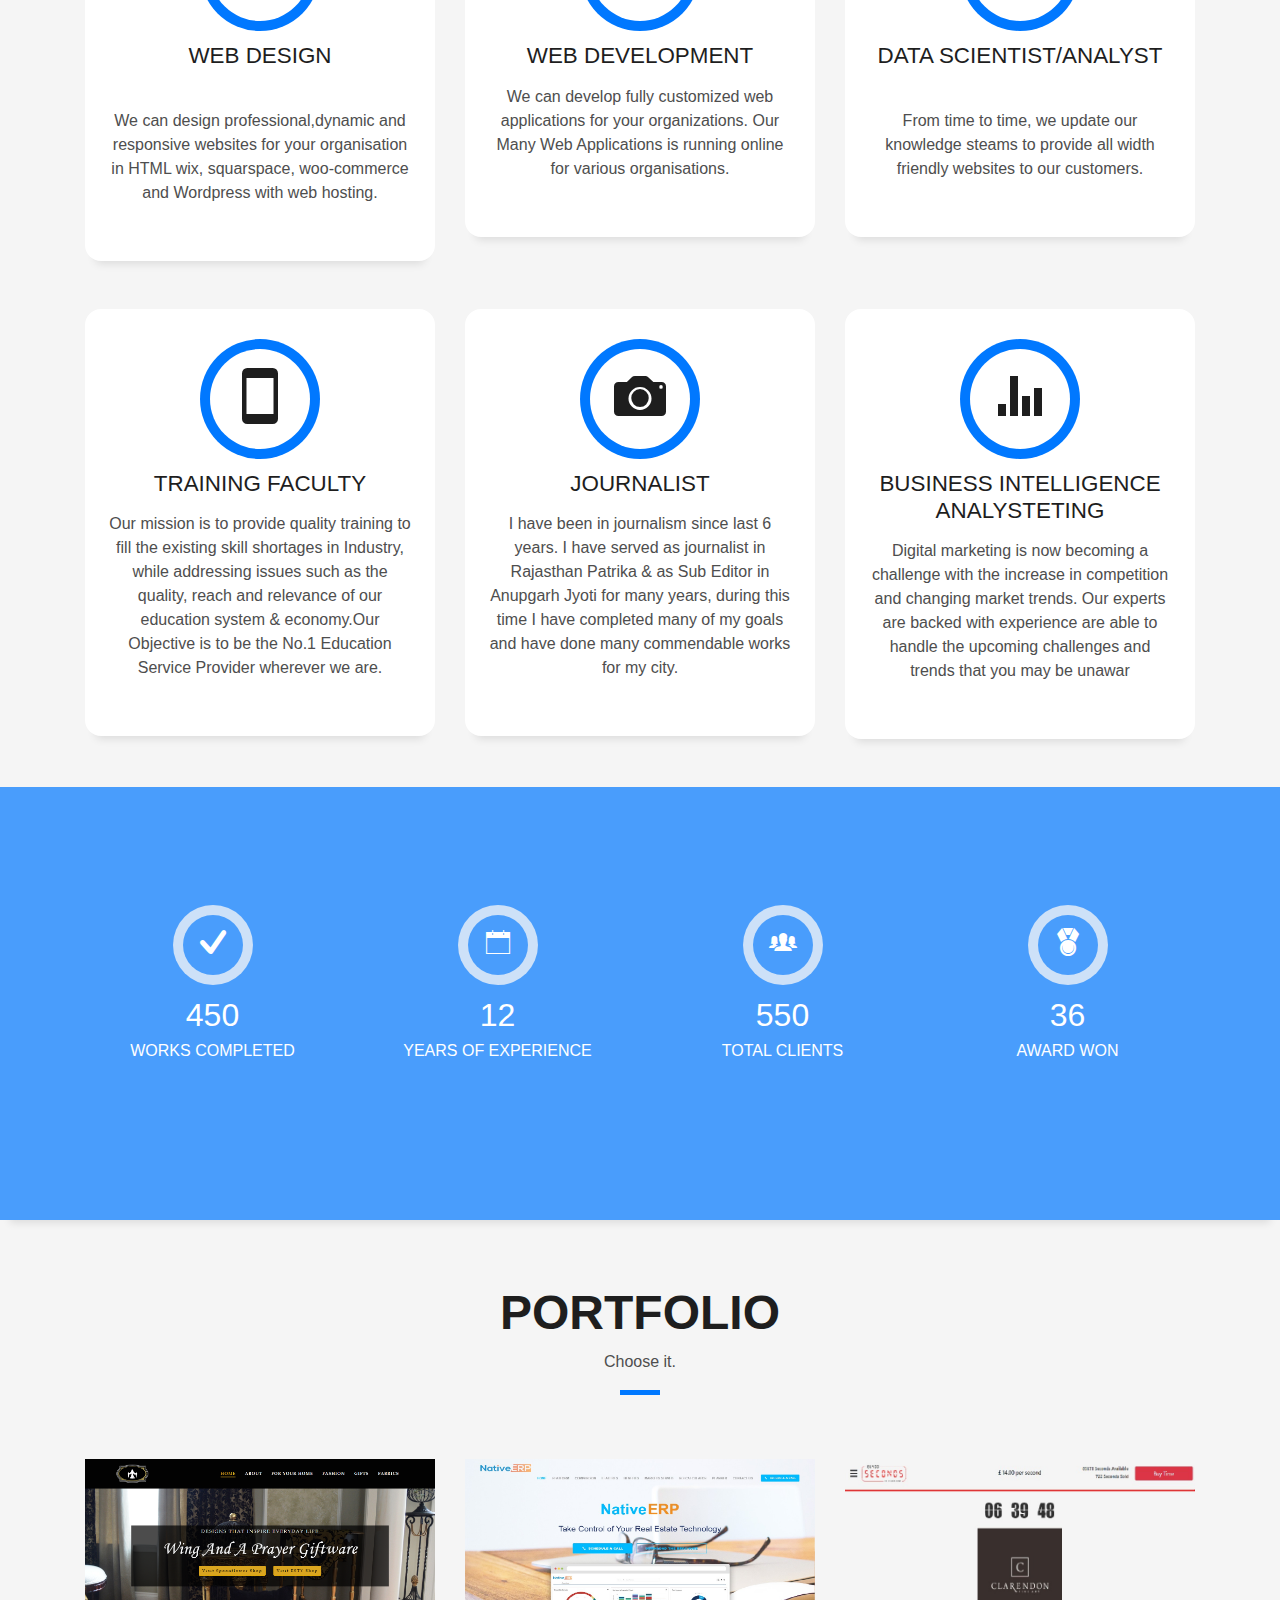
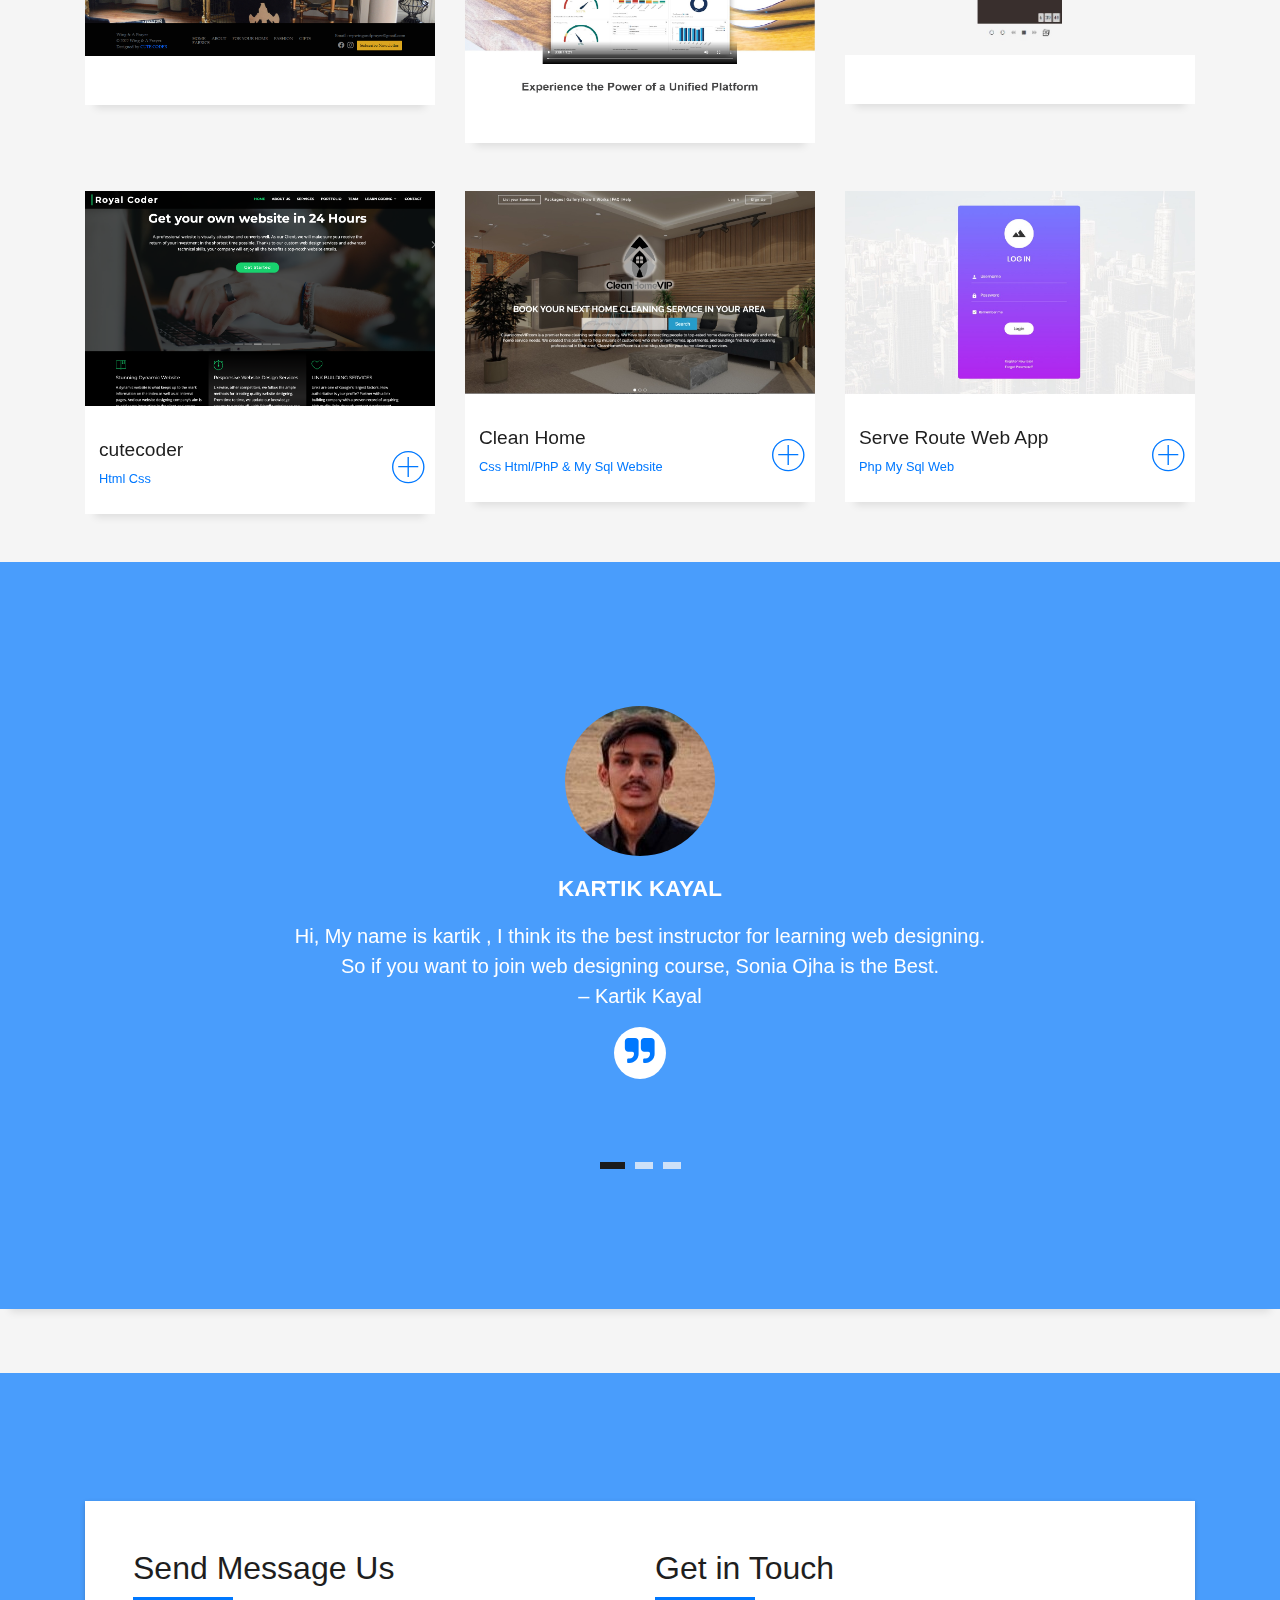
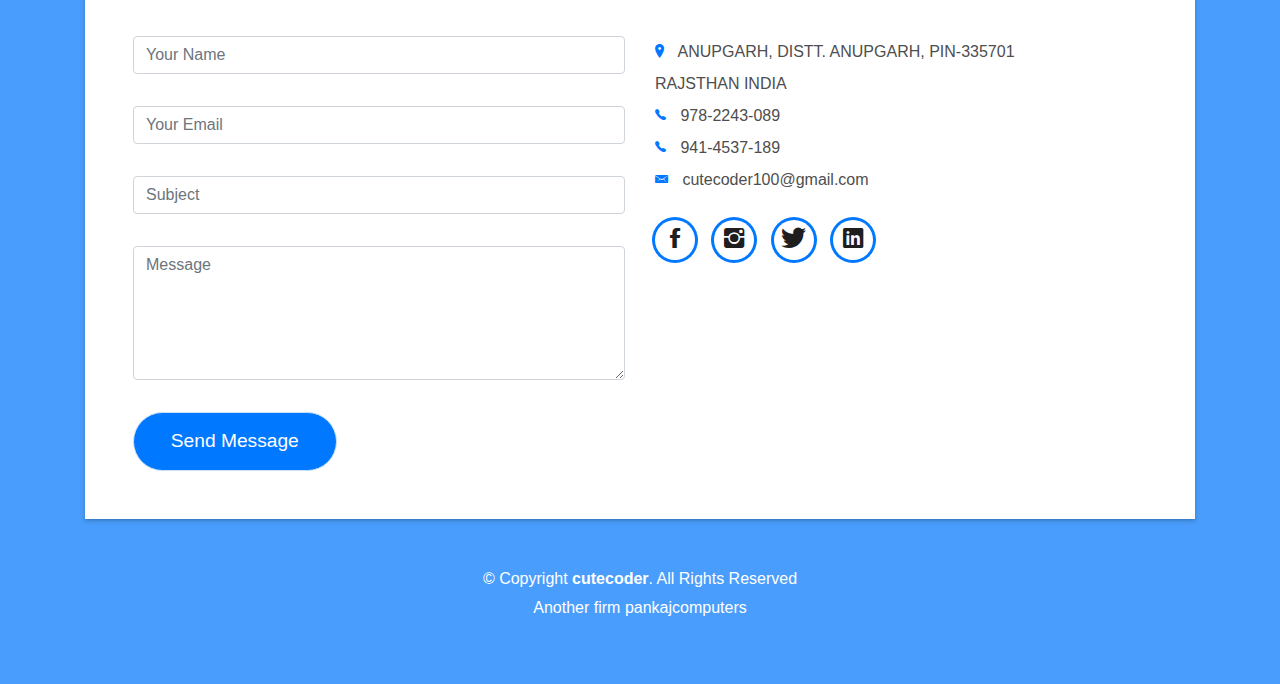
==== commit be23bd9f: "up4" ====
--- a/index.html
+++ b/index.html
@@ -38,7 +38,7 @@
                 Me</a> </li>
             <li class="nav-item"> <a class="nav-link js-scroll" href="#service">Services</a>
             </li>
-            <li class="nav-item"> <a class="nav-link js-scroll" href="#work">Work</a>
+            <li class="nav-item"> <a class="nav-link js-scroll" href="social.html">Work</a>
             </li>
             <li class="nav-item"> <a class="nav-link js-scroll" href="#contact">Contact</a>
             </li>
@@ -532,138 +532,7 @@
         </div>
       </div>
     </div>
-    <!--/ Section Momments Star /-->
-    <section id="work" class="portfolio-mf sect-pt4 route">
-      <div class="container">
-        <div class="row">
-          <div class="col-sm-12">
-            <div class="title-box text-center">
-              <h3 class="title-a">Memorable Moments </h3>
-              <p class="subtitle-a"> Capturing the moments that captivate your
-                heart.</p>
-              <div class="line-mf"></div>
-            </div>
-          </div>
-        </div>
-        <div class="row">
-          <div class="col-md-4">
-            <div class="work-box"> <a href="img/work-7.jpg" data-lightbox="gallery-mf">
-                <div class="work-img"> <img src="img/work-7.jpg" alt="" class="img-fluid">
-                </div>
-                <div class="work-content">
-                  <div class="row">
-                    <div class="col-sm-8">
-                      <h2 class="w-title">Modal School </h2>
-                      <div class="w-more"> <span class="w-ctegory">2016 </span>
-                        <span class="w-date"></span> </div>
-                    </div>
-                    <div class="col-sm-4">
-                      <div class="w-like"> <span class="ion-ios-plus-outline"></span>
-                      </div>
-                    </div>
-                  </div>
-                </div>
-              </a> </div>
-          </div>
-          <div class="col-md-4">
-            <div class="work-box"> <a href="img/work-8.jpg" data-lightbox="gallery-mf">
-                <div class="work-img"> <img src="img/work-8.jpg" alt="" class="img-fluid">
-                </div>
-                <div class="work-content">
-                  <div class="row">
-                    <div class="col-sm-8">
-                      <h2 class="w-title">Blood Donation Camp</h2>
-                      <div class="w-more"> <span class="w-ctegory">2017 </span>
-                        <span class="w-date"></span> </div>
-                    </div>
-                    <div class="col-sm-4">
-                      <div class="w-like"> <span class="ion-ios-plus-outline"></span>
-                      </div>
-                    </div>
-                  </div>
-                </div>
-              </a> </div>
-          </div>
-          <div class="col-md-4">
-            <div class="work-box"> <a href="img/work-9.jpg" data-lightbox="gallery-mf">
-                <div class="work-img"> <img src="img/work-9.jpg" alt="" class="img-fluid">
-                </div>
-                <div class="work-content">
-                  <div class="row">
-                    <div class="col-sm-8">
-                      <h2 class="w-title">Blood Donation Camp</h2>
-                      <div class="w-more"> <span class="w-ctegory">2017 </span>
-                        <span class="w-date"></span> </div>
-                    </div>
-                    <div class="col-sm-4">
-                      <div class="w-like"> <span class="ion-ios-plus-outline"></span>
-                      </div>
-                    </div>
-                  </div>
-                </div>
-              </a> </div>
-          </div>
-          <div class="col-md-4">
-            <div class="work-box"> <a href="img/work-10.jpg" data-lightbox="gallery-mf">
-                <div class="work-img"> <img src="img/work-10.jpg" alt="" class="img-fluid">
-                </div>
-                <div class="work-content">
-                  <div class="row">
-                    <div class="col-sm-8">
-                      <h2 class="w-title">Blood Donation Camp</h2>
-                      <div class="w-more"> <span class="w-ctegory">2020</span>
-                        <span class="w-date"></span> </div>
-                    </div>
-                    <div class="col-sm-4">
-                      <div class="w-like"> <span class="ion-ios-plus-outline"></span>
-                      </div>
-                    </div>
-                  </div>
-                </div>
-              </a> </div>
-          </div>
-          <div class="col-md-4">
-            <div class="work-box"> <a href="img/work-11.jpg" data-lightbox="gallery-mf">
-                <div class="work-img"> <img src="img/work-11.jpg" alt="" class="img-fluid">
-                </div>
-                <div class="work-content">
-                  <div class="row">
-                    <div class="col-sm-8">
-                      <h2 class="w-title">M.M.D Bedi College</h2>
-                      <div class="w-more"> <span class="w-ctegory">2018</span>
-                        <span class="w-date"></span> </div>
-                    </div>
-                    <div class="col-sm-4">
-                      <div class="w-like"> <span class="ion-ios-plus-outline"></span>
-                      </div>
-                    </div>
-                  </div>
-                </div>
-              </a> </div>
-          </div>
-          <div class="col-md-4">
-            <div class="work-box"> <a href="img/work-12.jpg" data-lightbox="gallery-mf">
-                <div class="work-img"> <img src="img/work-12.jpg" alt="" class="img-fluid">
-                </div>
-                <div class="work-content">
-                  <div class="row">
-                    <div class="col-sm-8">
-                      <h2 class="w-title">Blood Donation Camp</h2>
-                      <div class="w-more"> <span class="w-ctegory">2020</span>
-                        <span class="w-date"></span> </div>
-                    </div>
-                    <div class="col-sm-4">
-                      <div class="w-like"> <span class="ion-ios-plus-outline"></span>
-                      </div>
-                    </div>
-                  </div>
-                </div>
-              </a> </div>
-          </div>
-        </div>
-      </div>
-    </section>
-    <!--/ Section 2 momments End /-->
+   
     <!--/ Section Contact-Footer Star /-->
     <section class="paralax-mf footer-paralax bg-image sect-mt4 route" style="background-image: url(img/overlay-bg.jpg)">
       <div class="overlay-mf"></div>
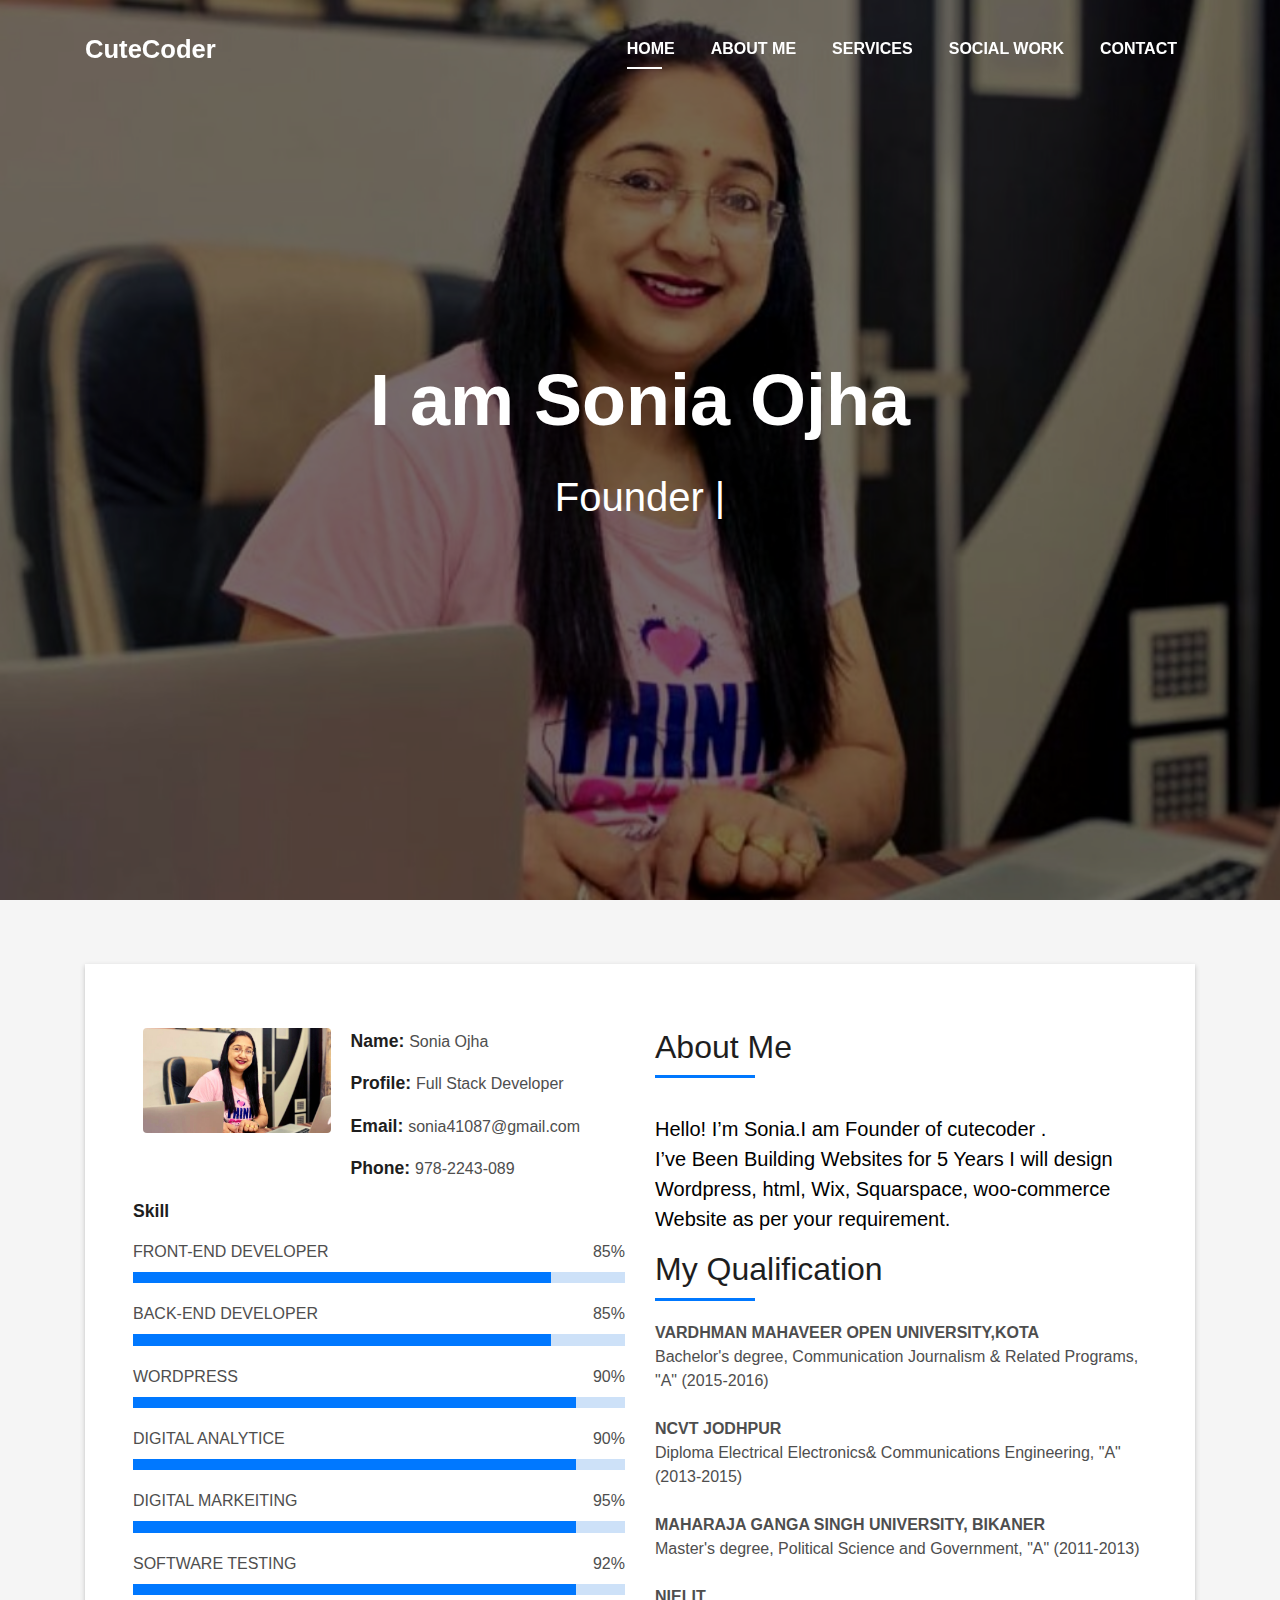
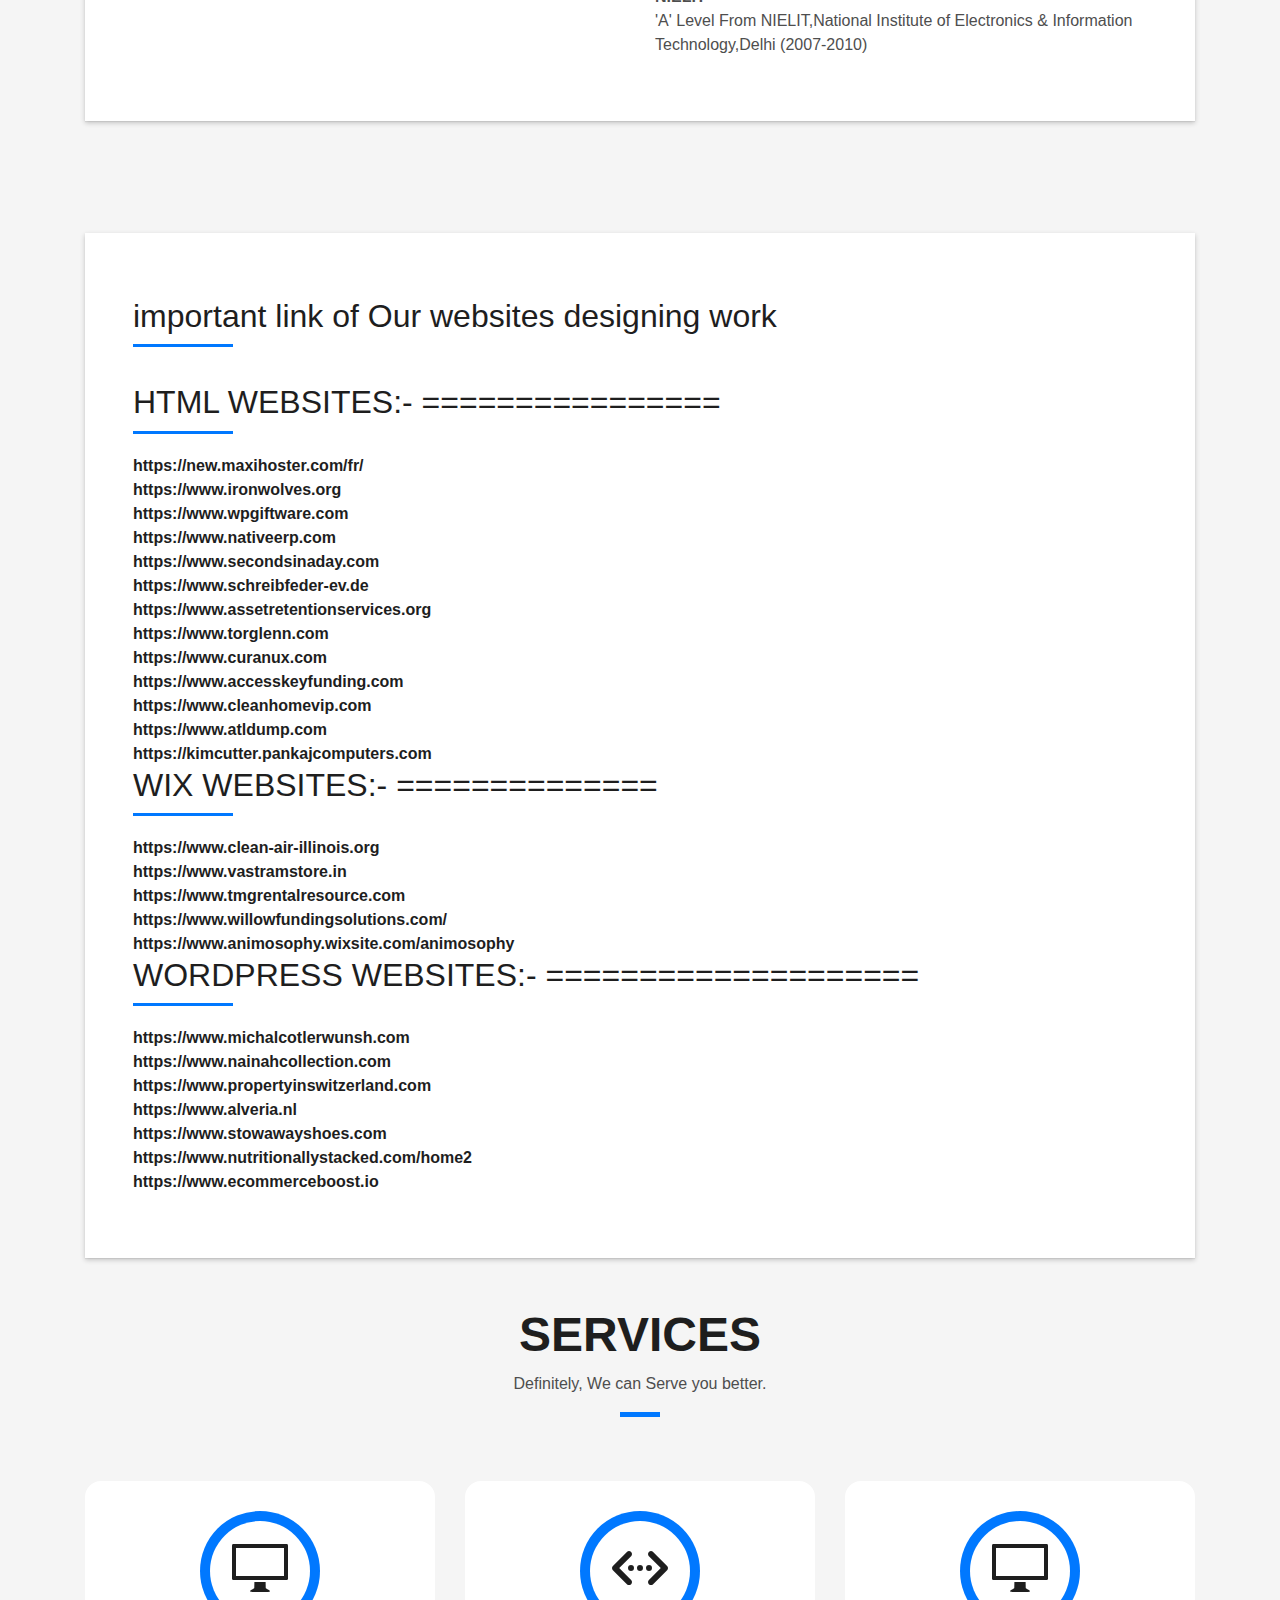
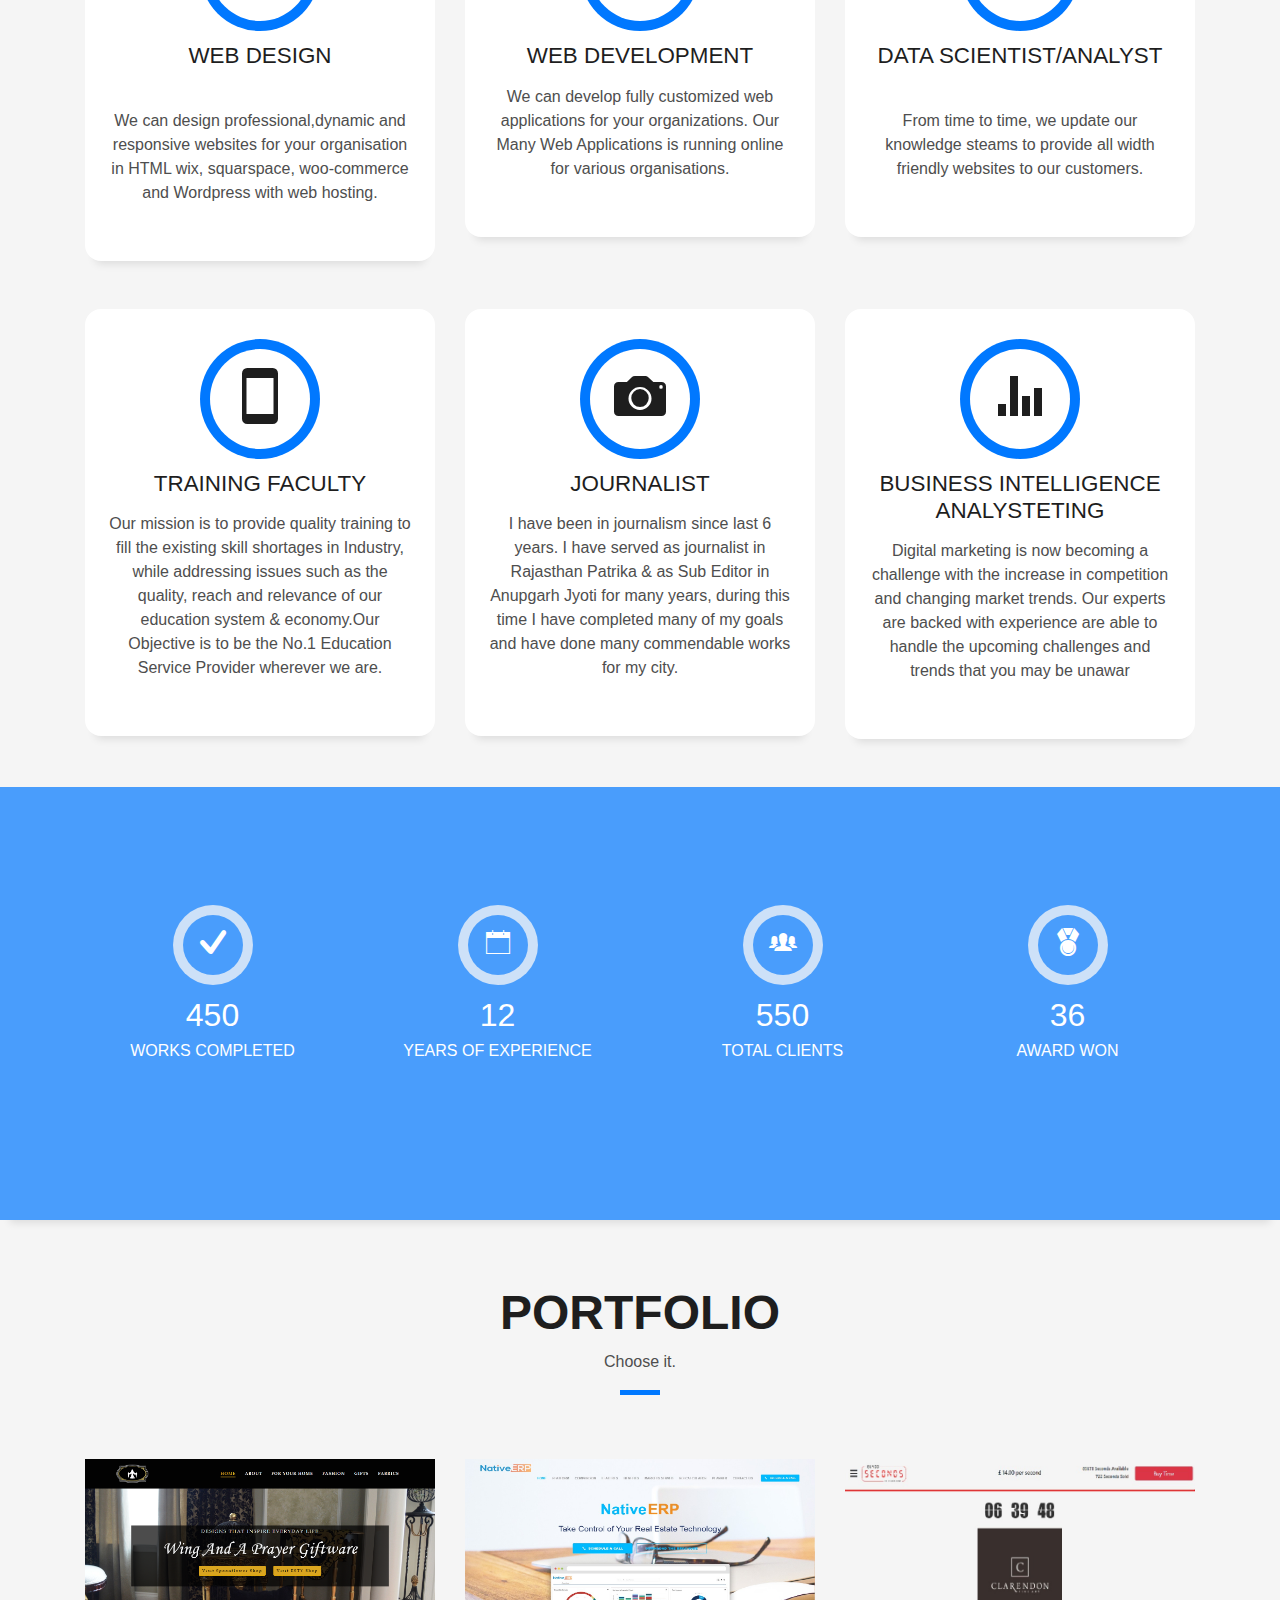
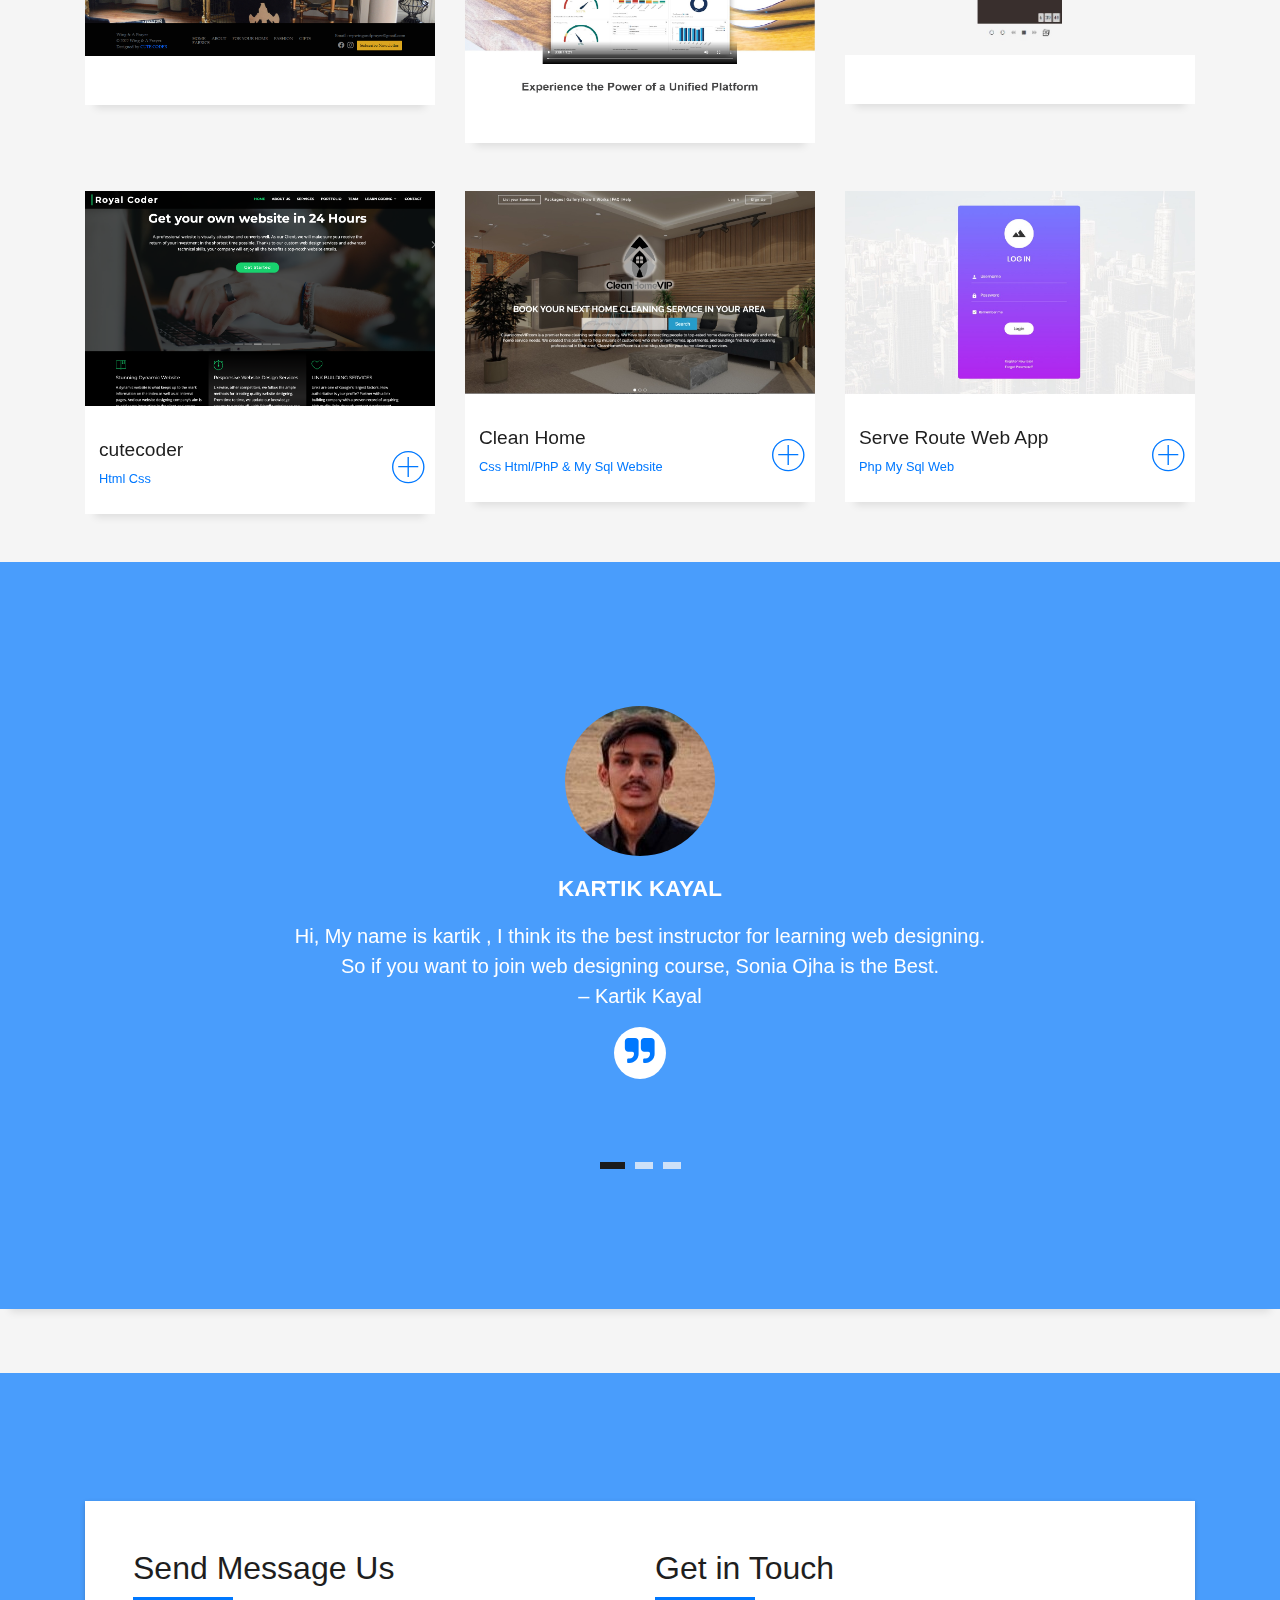
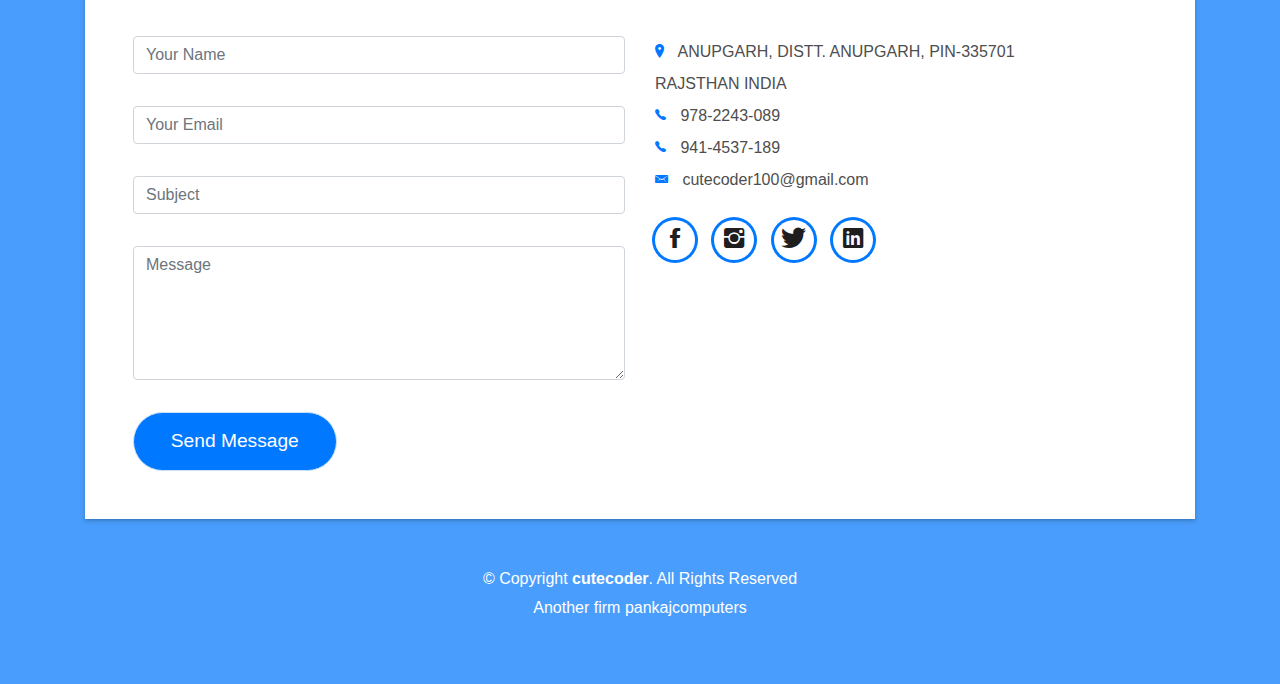
==== commit 9b732f10: "up" ====
--- a/index.html
+++ b/index.html
@@ -38,7 +38,7 @@
                 Me</a> </li>
             <li class="nav-item"> <a class="nav-link js-scroll" href="#service">Services</a>
             </li>
-            <li class="nav-item"> <a class="nav-link js-scroll" href="social.html">Work</a>
+            <li class="nav-item"> <a class="nav-link js-scroll" href="social.html">Social Work</a>
             </li>
             <li class="nav-item"> <a class="nav-link js-scroll" href="#contact">Contact</a>
             </li>
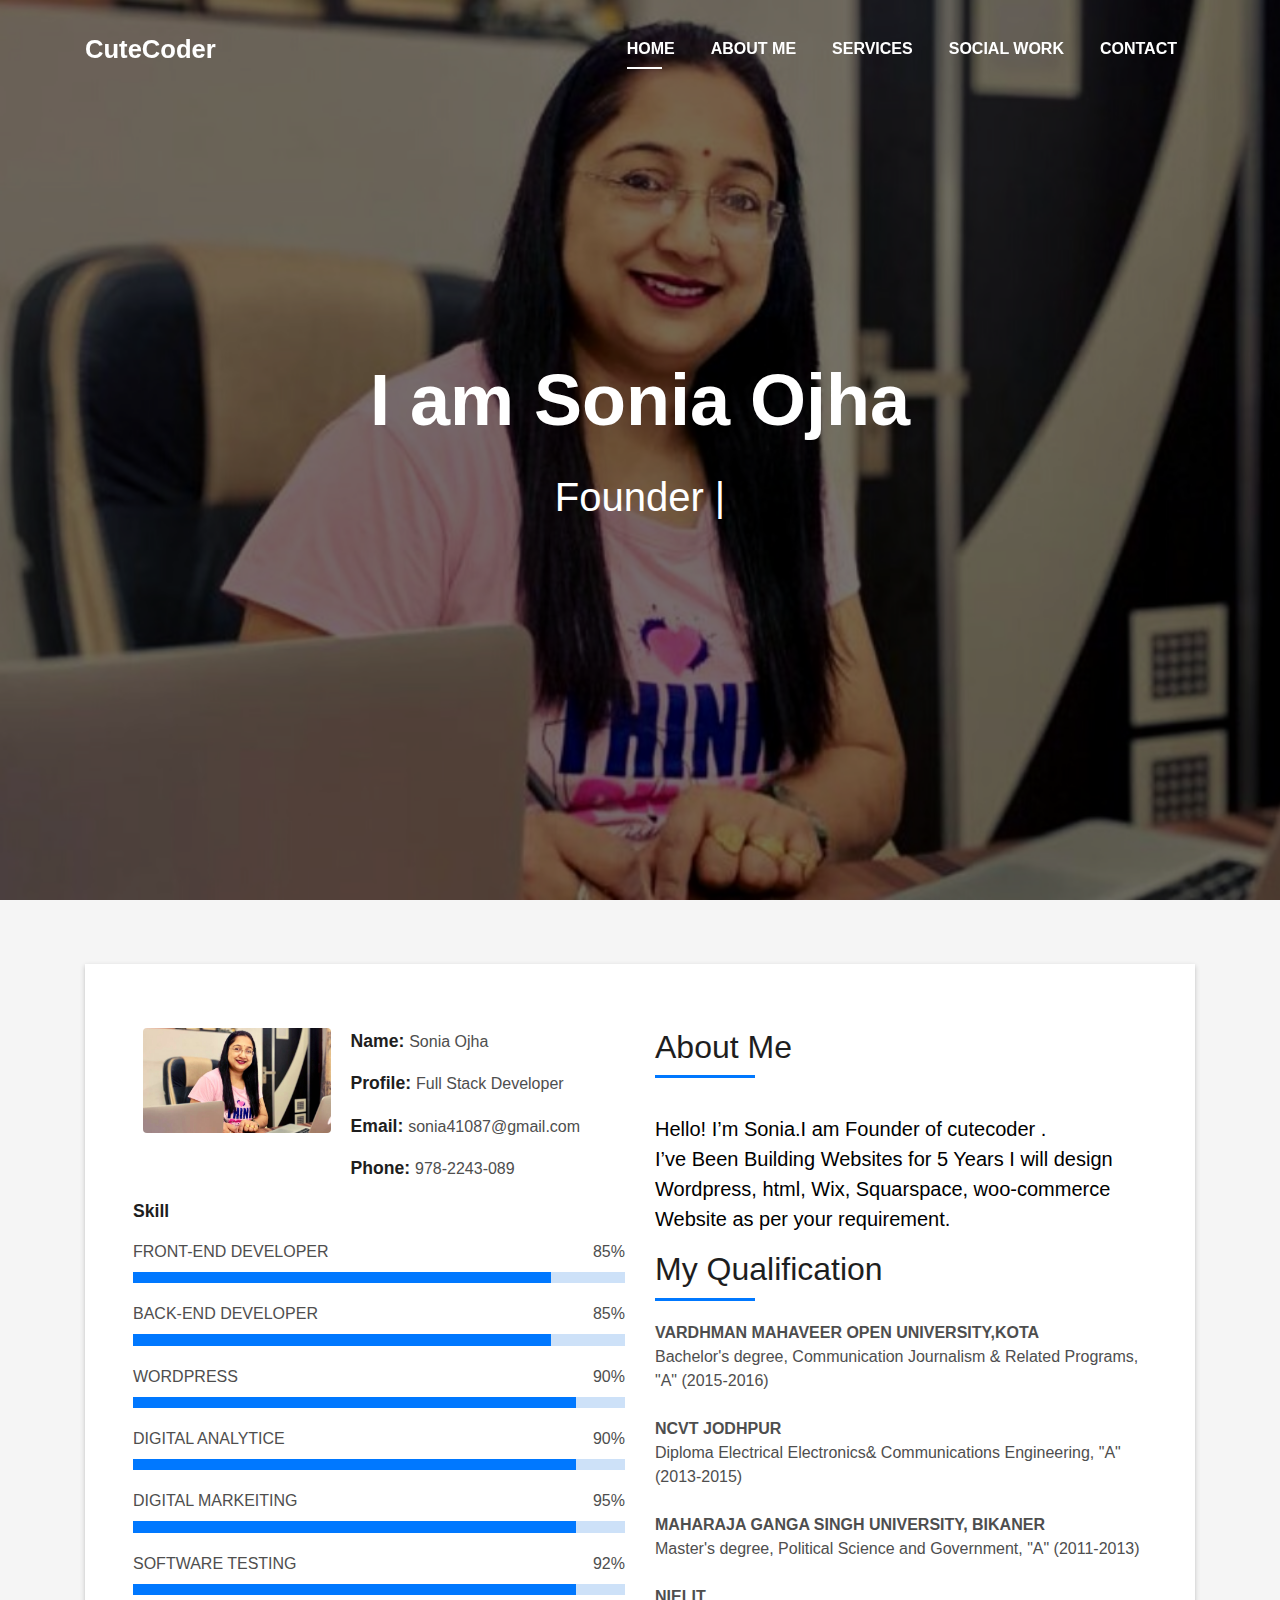
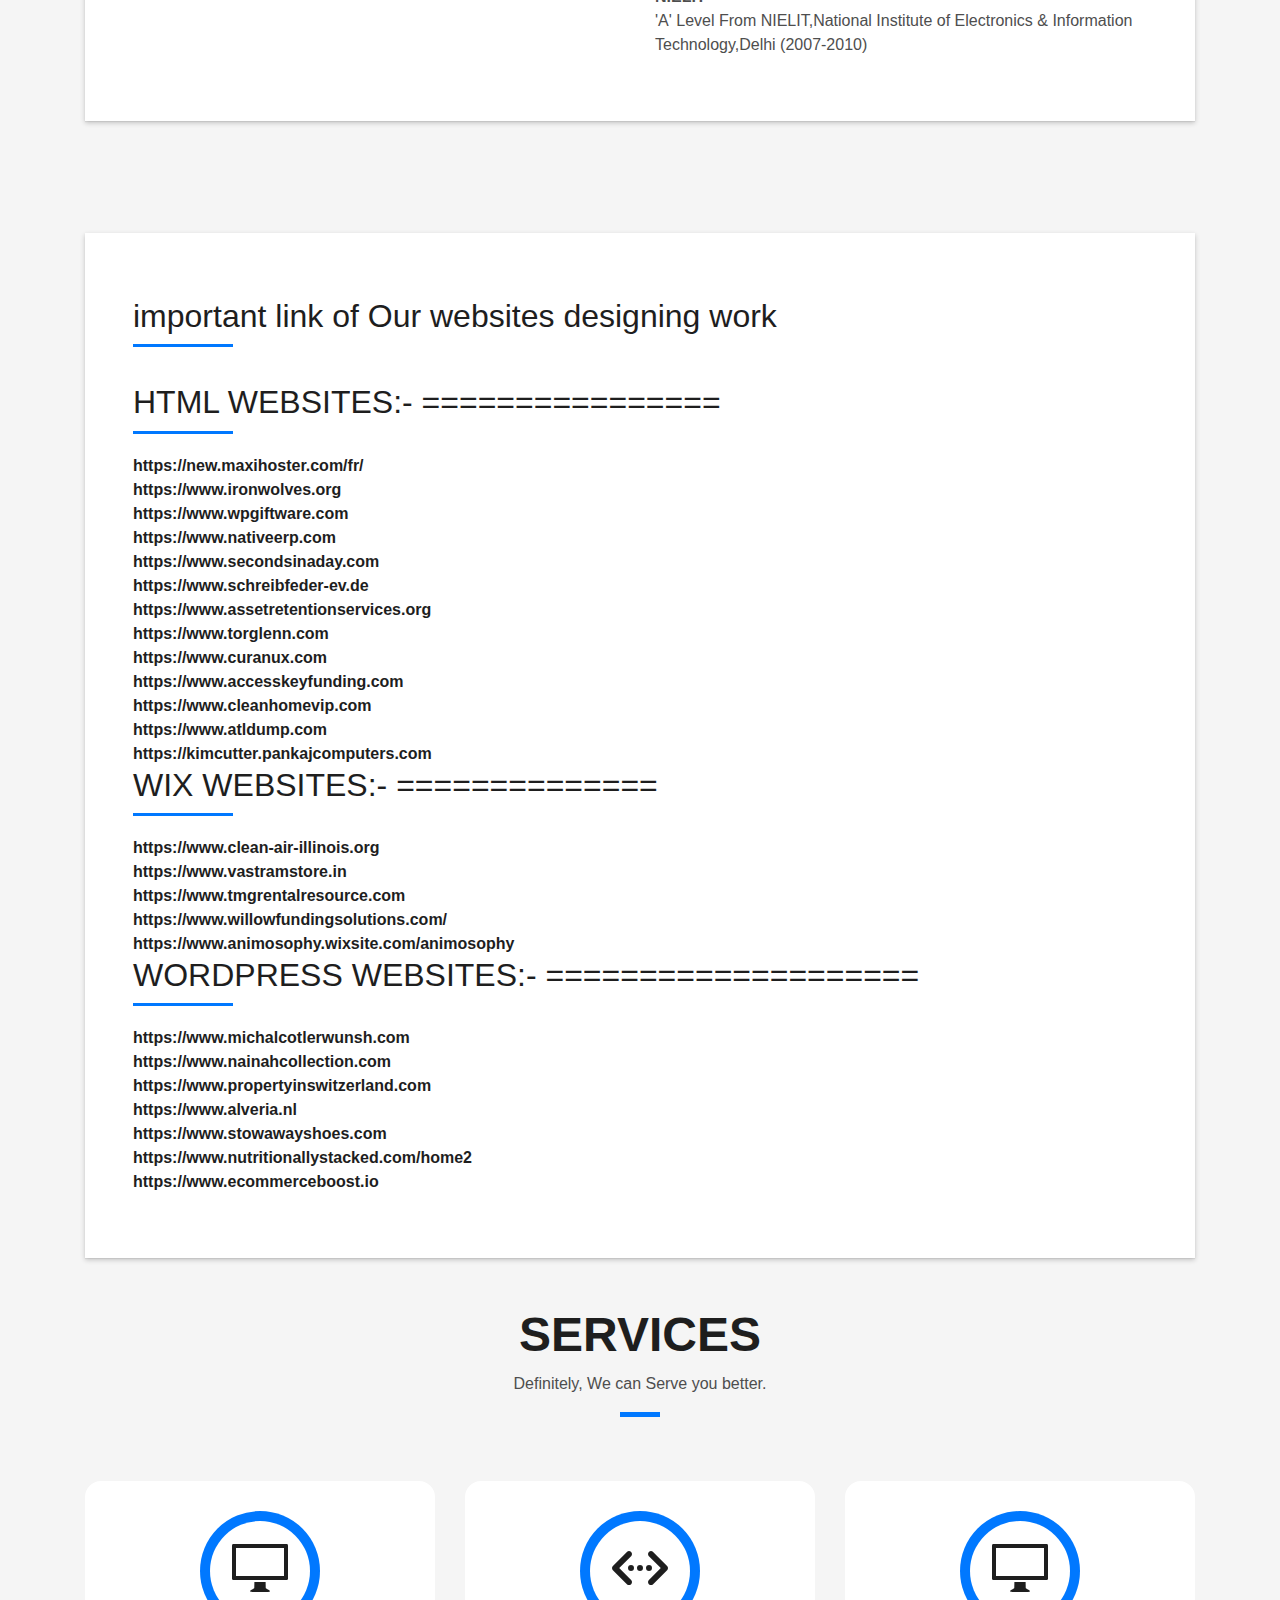
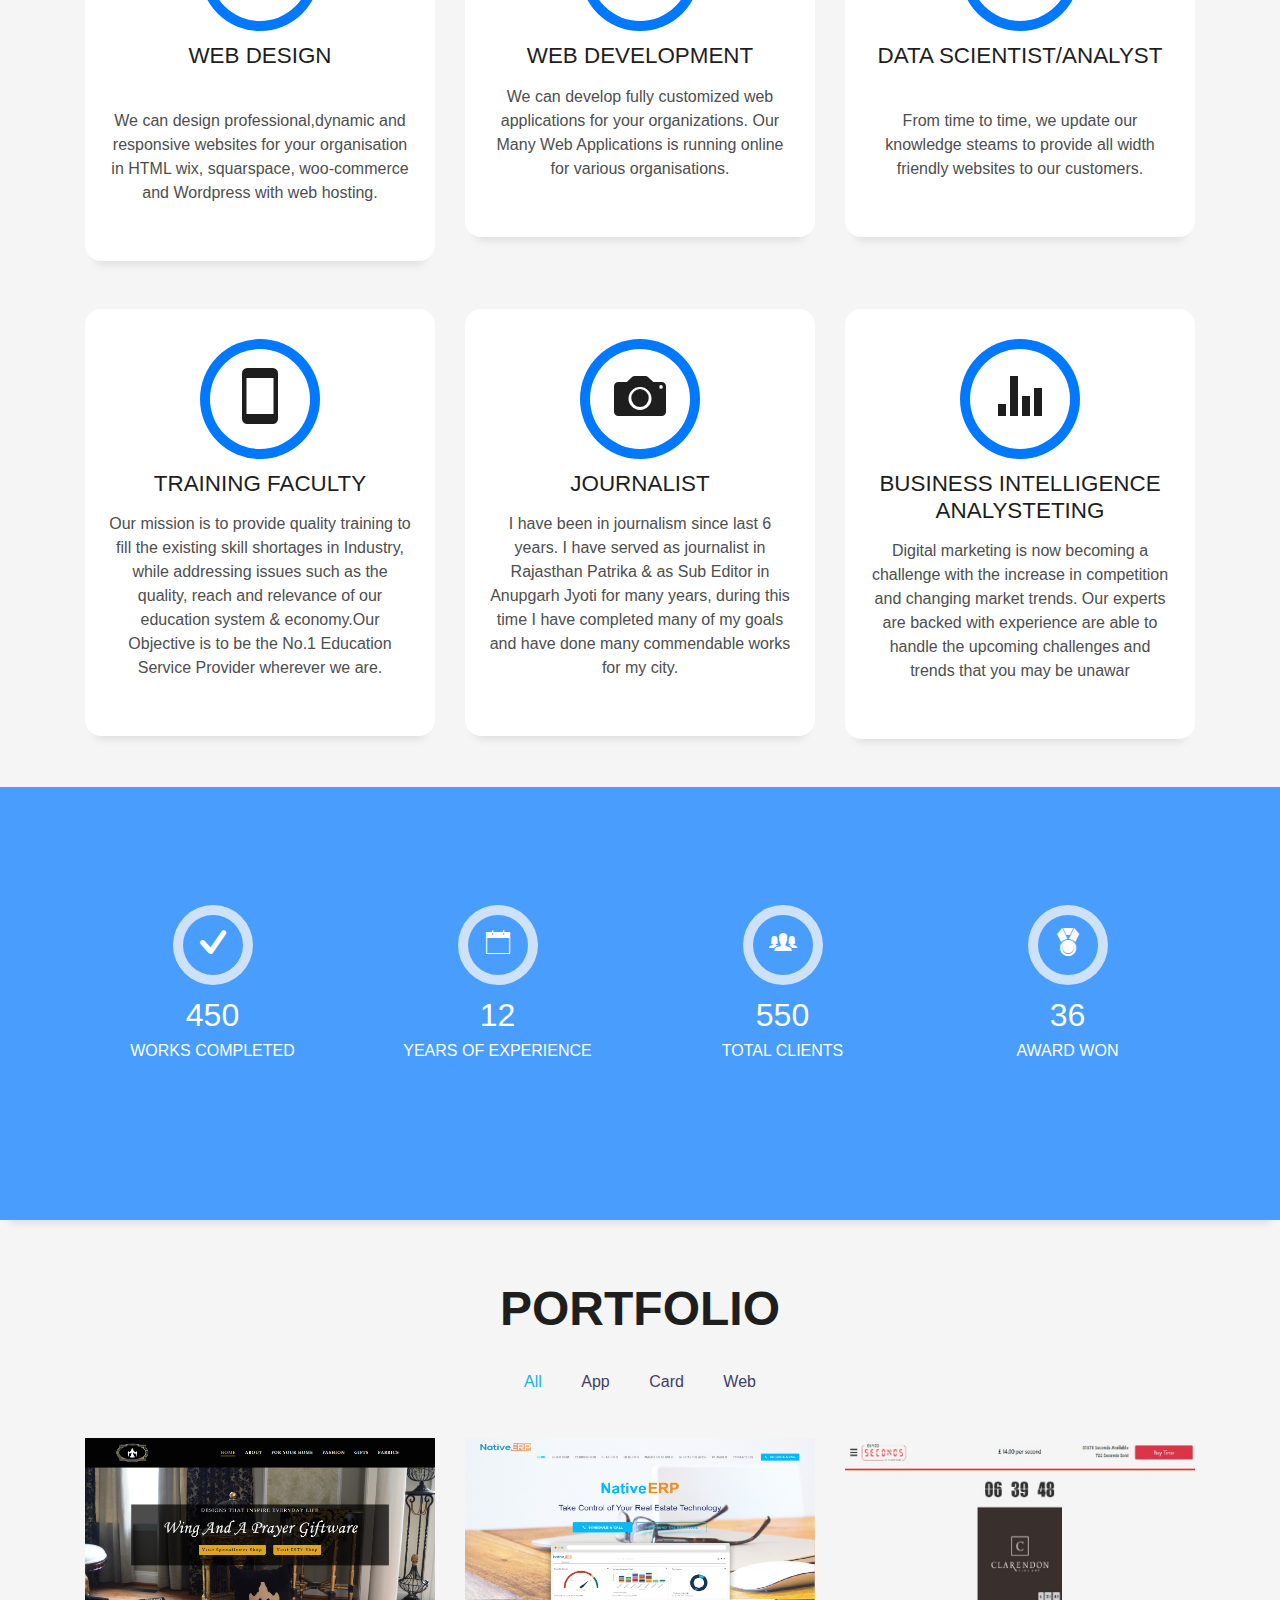
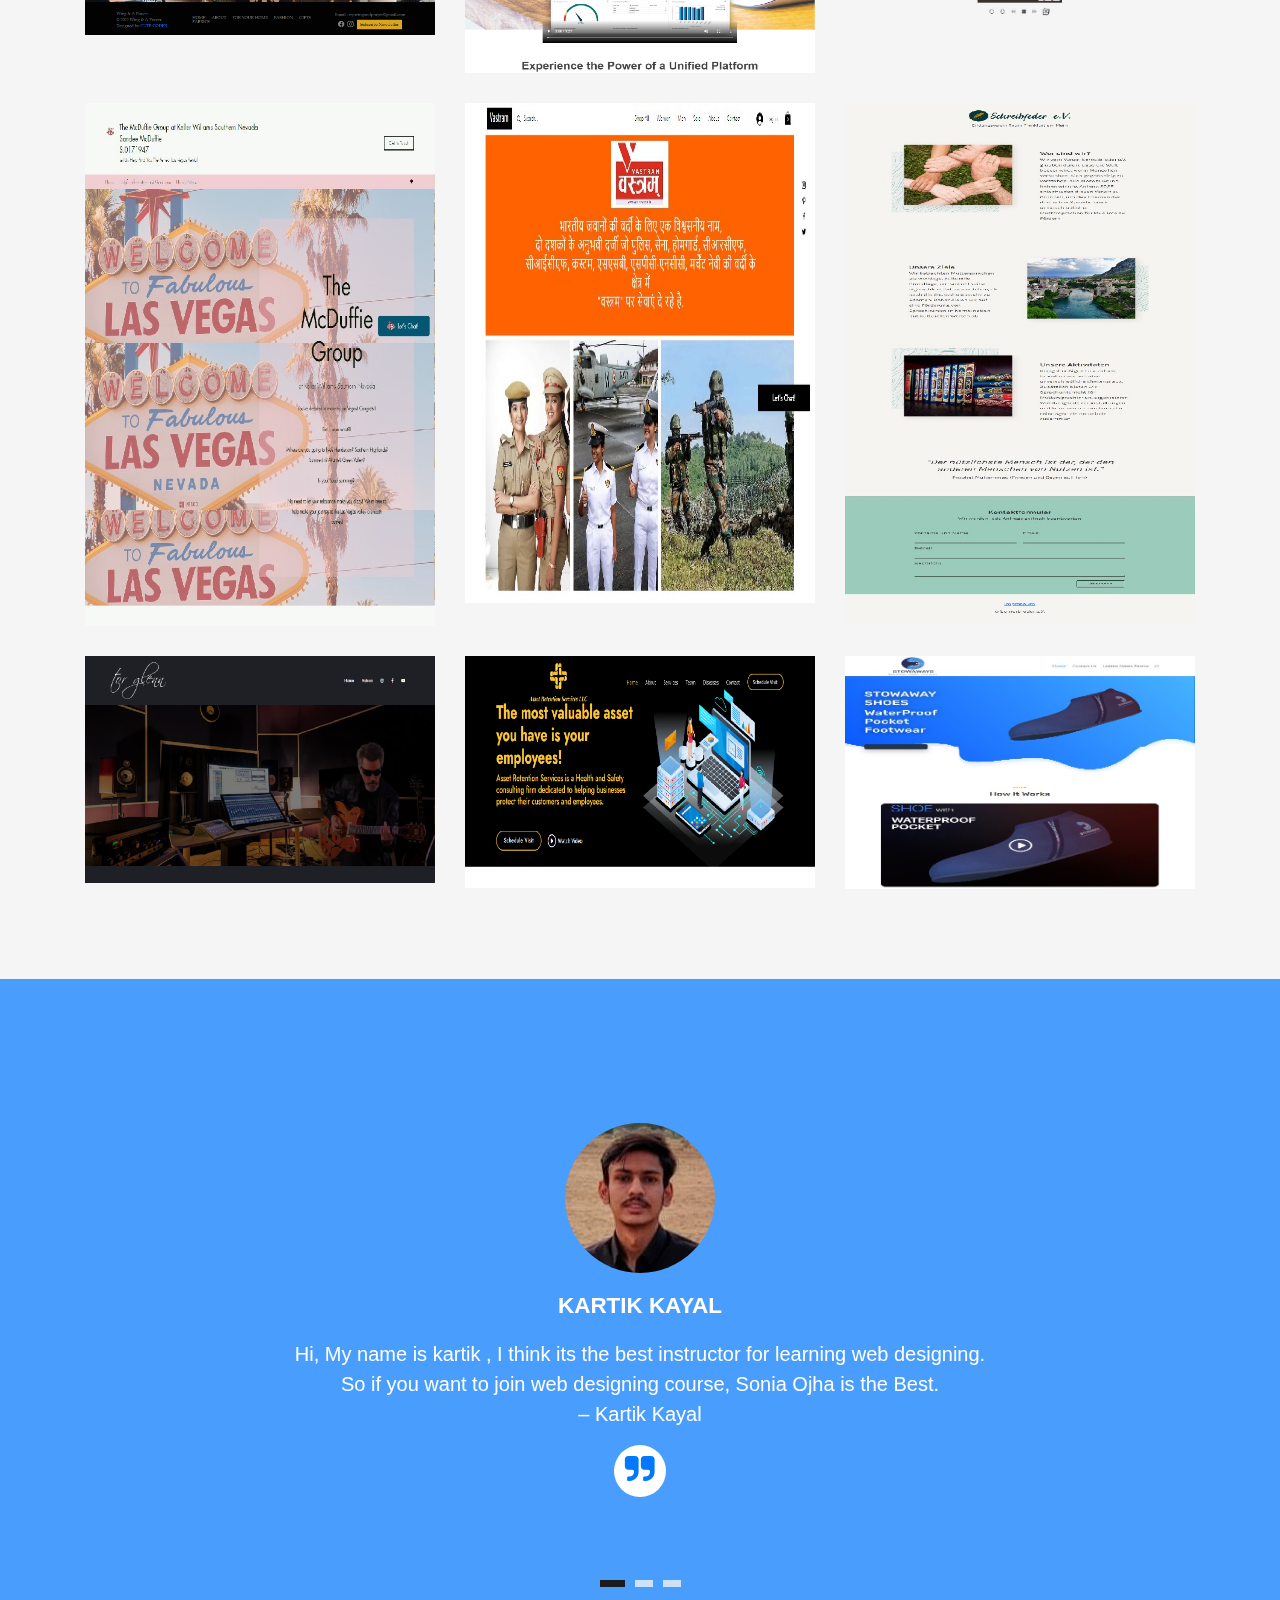
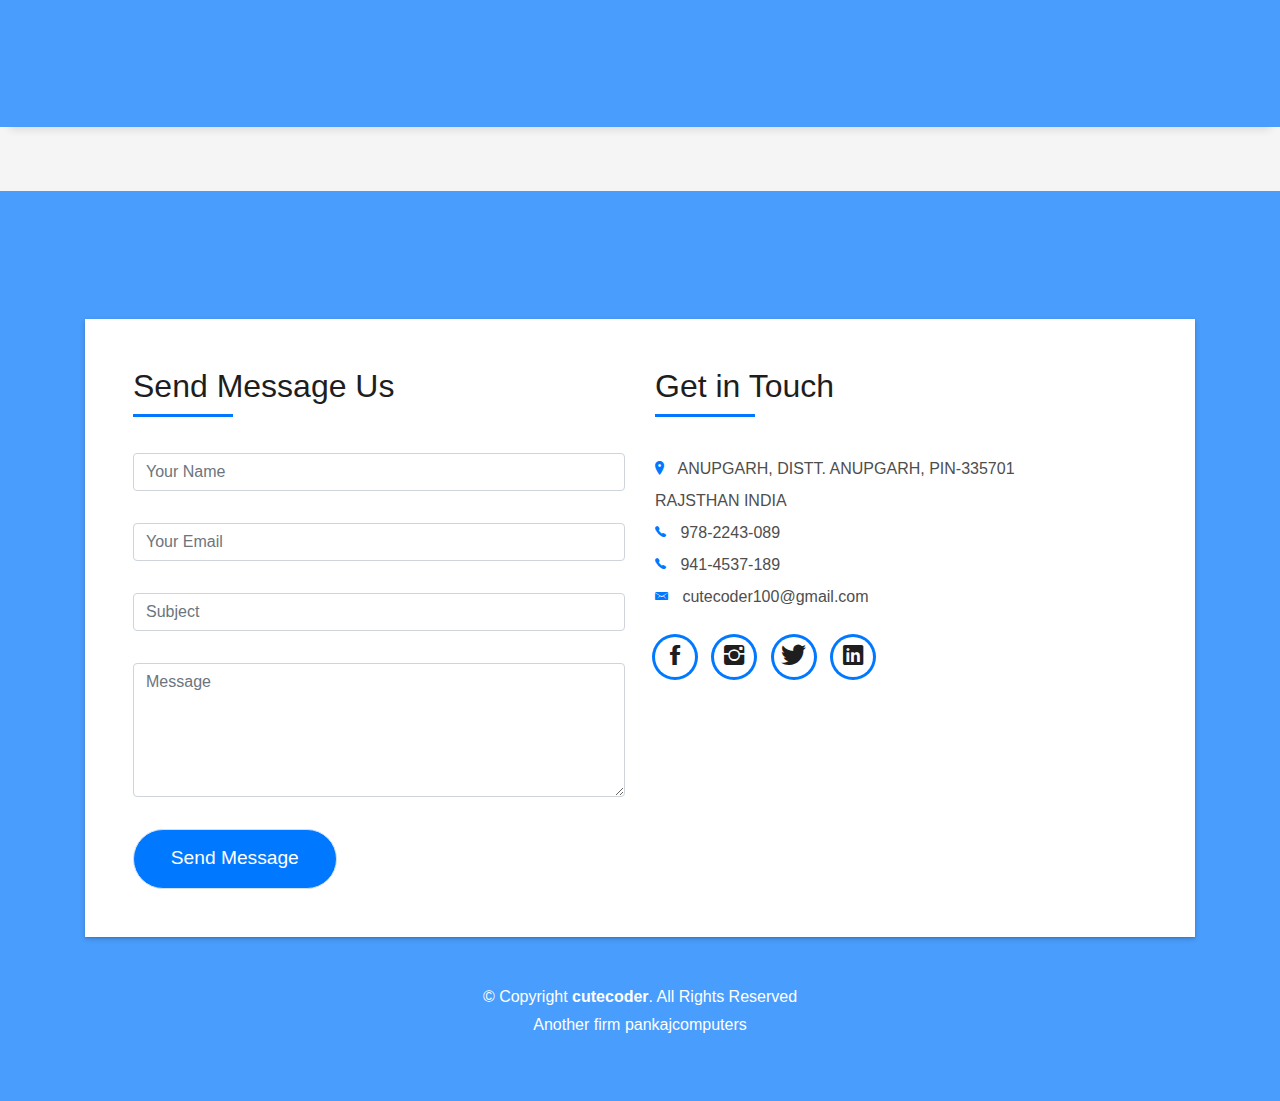
==== commit e1d1cbcd: "update1" ====
--- a/index.html
+++ b/index.html
@@ -362,130 +362,135 @@
         </div>
       </div>
     </div>
-    <!--/ Section Portfolio Star /-->
-    <section id="work" class="portfolio-mf sect-pt4 route">
-      <div class="container">
-        <div class="row">
-          <div class="col-sm-12">
-            <div class="title-box text-center">
-              <h3 class="title-a"> Portfolio </h3>
-              <p class="subtitle-a"> Choose it. </p>
-              <div class="line-mf"></div>
-            </div>
-          </div>
-        </div>
-        <div class="row">
-          <div class="col-md-4">
-            <div class="work-box"> <a href="https://wpgiftware.com" data-lightbox="gallery-mf">
-                <div class="work-img"> <img src="img/portfolio/portfolio.png" alt="" class="img-fluid">
-                </div>
-                <div class="work-content">
-                  <div class="row">
-                    <div class="col-sm-8">
-                      
-                     
-                    </div>
-                    <div class="col-sm-4">
-                      
-                    </div>
-                  </div>
-                </div>
-              </a> </div>
-          </div>
-          <div class="col-md-4">
-            <div class="work-box"> <a href="https://nativeerp.com/" data-lightbox="gallery-mf">
-                <div class="work-img"> <img src="img/portfolio/portfolio1.jpg" alt="" class="img-fluid">
-                </div>
-                <div class="work-content">
-                  <div class="row">
-                    <div class="col-sm-8">
-                      
-                    </div>
-                    <div class="col-sm-4">
-                     
-                    </div>
-                  </div>
-                </div>
-              </a> </div>
-          </div>
-          <div class="col-md-4">
-            <div class="work-box"> <a href="https://secondsinaday.com/" data-lightbox="gallery-mf">
-                <div class="work-img"> <img src="img/portfolio/portfolio2.jpg" alt="" class="img-fluid">
-                </div>
-                <div class="work-content">
-                  <div class="row">
-                    <div class="col-sm-8">
-                                      
-                    </div>
-                    <div class="col-sm-4">
-                     
-                    </div>
-                  </div>
-                </div>
-              </a> </div>
-          </div>
-          <div class="col-md-4">
-            <div class="work-box"> <a href="img/work-4.jpg" data-lightbox="gallery-mf">
-                <div class="work-img"> <img src="img/work-4.jpg" alt="" class="img-fluid">
-                </div>
-                <div class="work-content">
-                  <div class="row">
-                    <div class="col-sm-8">
-                      <h2 class="w-title">cutecoder</h2>
-                      <div class="w-more"> <span class="w-ctegory">Html Css</span>
-                        <span class="w-date"></span> </div>
-                    </div>
-                    <div class="col-sm-4">
-                      <div class="w-like"> <span class="ion-ios-plus-outline"></span>
-                      </div>
-                    </div>
-                  </div>
-                </div>
-              </a> </div>
-          </div>
-          <div class="col-md-4">
-            <div class="work-box"> <a href="img/work-5.jpg" data-lightbox="gallery-mf">
-                <div class="work-img"> <img src="img/work-5.jpg" alt="" class="img-fluid">
-                </div>
-                <div class="work-content">
-                  <div class="row">
-                    <div class="col-sm-8">
-                      <h2 class="w-title">Clean Home</h2>
-                      <div class="w-more"> <span class="w-ctegory">Css Html/PhP
-                          &amp; My Sql Website</span> <span class="w-date"></span>
-                      </div>
-                    </div>
-                    <div class="col-sm-4">
-                      <div class="w-like"> <span class="ion-ios-plus-outline"></span>
-                      </div>
-                    </div>
-                  </div>
-                </div>
-              </a> </div>
-          </div>
-          <div class="col-md-4">
-            <div class="work-box"> <a href="img/work-6.jpg" data-lightbox="gallery-mf">
-                <div class="work-img"> <img src="img/work-6.jpg" alt="" class="img-fluid">
-                </div>
-                <div class="work-content">
-                  <div class="row">
-                    <div class="col-sm-8">
-                      <h2 class="w-title">Serve Route Web App</h2>
-                      <div class="w-more"> <span class="w-ctegory">Php My Sql
-                          Web</span> <span class="w-date"></span> </div>
-                    </div>
-                    <div class="col-sm-4">
-                      <div class="w-like"> <span class="ion-ios-plus-outline"></span>
-                      </div>
-                    </div>
-                  </div>
-                </div>
-              </a> </div>
-          </div>
-        </div>
-      </div>
-    </section>
-    <!--/ Section Portfolio End /-->
+      <!-- ======= Portfolio Section ======= -->
+      <section id="portfolio" class="portfolio section-bg">
+        <div class="container" data-aos="fade-up">
+          <h3 class="title-a text-center"> Portfolio </h3>
+          <header class="section-header">
+           
+            
+          </header>
+  
+          <div class="row" data-aos="fade-up" data-aos-delay="100">
+            <div class="col-lg-12">
+              <ul id="portfolio-flters">
+                <li data-filter="*" class="filter-active">All</li>
+                <li data-filter=".filter-app">App</li>
+                <li data-filter=".filter-card">Card</li>
+                <li data-filter=".filter-web">Web</li>
+              </ul>
+            </div>
+          </div>
+  
+          <div class="row portfolio-container" data-aos="fade-up" data-aos-delay="200">
+  
+            <div class="col-lg-4 col-md-6 portfolio-item filter-app">
+              <div class="portfolio-wrap">
+                <img src="img/portfolio/portfolio.png" class="img-fluid" alt="">
+                <div class="portfolio-info">
+                  <div>
+                    <a href="https://wpgiftware.com" class="link-details" title="More Details"><i class="bi bi-link"></i></a>
+                  </div>
+                </div>
+              </div>
+            </div>
+  
+            <div class="col-lg-4 col-md-6 portfolio-item filter-web" data-wow-delay="0.1s">
+              <div class="portfolio-wrap">
+                <img src="img/portfolio/portfolio1.jpg" class="img-fluid" alt="">
+                <div class="portfolio-info">
+                  <div>
+                    <a href="https://nativeerp.com/" class="link-details" title="More Details"><i class="bi bi-link"></i></a>
+                  </div>
+                </div>
+              </div>
+            </div>
+  
+            <div class="col-lg-4 col-md-6 portfolio-item filter-app" data-wow-delay="0.2s">
+              <div class="portfolio-wrap">
+                <img src="img/portfolio/portfolio2.jpg" class="img-fluid" alt="">
+                <div class="portfolio-info">
+                  <div>
+                    <a href="https://secondsinaday.com/" class="link-details" title="More Details"><i class="bi bi-link"></i></a>
+                  </div>
+                </div>
+              </div>
+            </div>
+  
+            <div class="col-lg-4 col-md-6 portfolio-item filter-card">
+              <div class="portfolio-wrap">
+                <img src="img/portfolio/portfolio4.jpg" class="img-fluid" alt="">
+                <div class="portfolio-info">
+                  <div>
+                    <a href="http://schreibfeder-ev.de" class="link-details" title="More Details"><i class="bi bi-link"></i></a>
+                  </div>
+                </div>
+              </div>
+            </div>
+  
+            <div class="col-lg-4 col-md-6 portfolio-item filter-web" data-wow-delay="0.1s">
+              <div class="portfolio-wrap">
+                <img src="img/portfolio/portfolio5.jpg" class="img-fluid" alt="" style="height: 500px;width:auto;">
+                <div class="portfolio-info">
+                  <div>
+                    <a href="https://www.tmgrentalresource.com" class="link-details" title="More Details"><i class="bi bi-link"></i></a>
+                  </div>
+                </div>
+              </div>
+            </div>
+  
+            <div class="col-lg-4 col-md-6 portfolio-item filter-app" data-wow-delay="0.2s">
+              <div class="portfolio-wrap">
+                <img src="img/portfolio/portfolio3.jpg" class="img-fluid" alt="">
+                <div class="portfolio-info">
+                  <div>
+                    <a href="https://vastramstore.in" class="link-details" title="More Details"><i class="bi bi-link"></i></a>
+                  </div>
+                </div>
+              </div>
+            </div>
+  
+            <div class="col-lg-4 col-md-6 portfolio-item filter-card">
+              <div class="portfolio-wrap">
+                <img src="img/portfolio/portfolio6.jpg" class="img-fluid" alt="">
+                <div class="portfolio-info">
+                  <div>
+                    <a href="www.torglenn.com" class="link-details" title="More Details"><i class="bi bi-link"></i></a>
+                  </div>
+                </div>
+              </div>
+            </div>
+  
+            <div class="col-lg-4 col-md-4 portfolio-item filter-card" data-wow-delay="0.1s">
+              <div class="portfolio-wrap">
+                <img src="img/portfolio/portfolio9.jpg" class="img-fluid" alt="">
+                <div class="portfolio-info">
+                  <div>
+                    <a href="https://assetretentionservices.org/" class="link-details" title="More Details"><i class="bi bi-link"></i></a>
+                  </div>
+                </div>
+              </div>
+            </div>
+  
+            <div class="col-lg-4 col-md-4 portfolio-item filter-web" data-wow-delay="0.2s">
+              <div class="portfolio-wrap">
+                <img src="img/portfolio/portfolio8.jpg" class="img-fluid" alt="">
+                <div class="portfolio-info">
+                  <div>
+                    <a href="www.stowawayshoes.com" class="link-details" title="More Details"><i class="bi bi-link"></i></a>
+                  </div>
+                </div>
+              </div>
+            </div>
+  
+            
+  
+          </div>
+  
+        </div>
+      </section><!-- End Portfolio Section -->
+  
+    
     <!--/ Section Testimonials Star /-->
     <div class="testimonials paralax-mf bg-image" style="background-image: url(img/overlay-bg.jpg)">
       <div class="overlay-mf"></div>
@@ -533,7 +538,7 @@
       </div>
     </div>
    
-    <!--/ Section Contact-Footer Star /-->
+      <!--/ Section Contact-Footer Star /-->
     <section class="paralax-mf footer-paralax bg-image sect-mt4 route" style="background-image: url(img/overlay-bg.jpg)">
       <div class="overlay-mf"></div>
       <div class="container">
--- a/css/style.css
+++ b/css/style.css
@@ -1261,3 +1261,164 @@
     bottom: 15px;
   }
 }
+/* Portfolio Section
+--------------------------------*/
+#portfolio {
+  padding: 60px 0;
+}
+#portfolio #portfolio-flters {
+  padding: 0;
+  margin: 5px 0 35px 0;
+  list-style: none;
+  text-align: center;
+}
+#portfolio #portfolio-flters li {
+  cursor: pointer;
+  margin: 15px 15px 15px 0;
+  display: inline-block;
+  padding: 6px 10px;
+  font-size: 16px;
+  line-height: 20px;
+  color: #413e66;
+  margin-bottom: 5px;
+  transition: all 0.3s ease-in-out;
+}
+#portfolio #portfolio-flters li:hover, #portfolio #portfolio-flters li.filter-active {
+  color: #1bb1dc;
+}
+#portfolio #portfolio-flters li:last-child {
+  margin-right: 0;
+}
+#portfolio .portfolio-item {
+  position: relative;
+  overflow: hidden;
+  margin-bottom: 30px;
+}
+#portfolio .portfolio-item .portfolio-wrap {
+  overflow: hidden;
+  position: relative;
+  margin: 0;
+}
+#portfolio .portfolio-item .portfolio-wrap:hover img {
+  opacity: 0.4;
+  transition: 0.3s;
+}
+#portfolio .portfolio-item .portfolio-wrap .portfolio-info {
+  position: absolute;
+  top: 0;
+  right: 0;
+  bottom: 0;
+  left: 0;
+  display: flex;
+  justify-content: center;
+  align-items: center;
+  flex-direction: column;
+  text-align: center;
+  opacity: 0;
+  transition: 0.2s linear;
+}
+#portfolio .portfolio-item .portfolio-wrap .portfolio-info h4 {
+  font-size: 22px;
+  line-height: 1px;
+  font-weight: 700;
+  margin-bottom: 14px;
+  padding-bottom: 0;
+}
+#portfolio .portfolio-item .portfolio-wrap .portfolio-info h4 a {
+  color: #fff;
+}
+#portfolio .portfolio-item .portfolio-wrap .portfolio-info h4 a:hover {
+  color: #1bb1dc;
+}
+#portfolio .portfolio-item .portfolio-wrap .portfolio-info p {
+  padding: 0;
+  margin: 0;
+  color: #f8fcff;
+  font-weight: 500;
+  font-size: 14px;
+  text-transform: uppercase;
+}
+#portfolio .portfolio-item .portfolio-wrap .portfolio-info .link-preview, #portfolio .portfolio-item .portfolio-wrap .portfolio-info .link-details {
+  display: inline-block;
+  line-height: 1;
+  text-align: center;
+  width: 36px;
+  height: 36px;
+  background: #1bb1dc;
+  border-radius: 50%;
+  margin: 10px 4px 0 4px;
+  display: inline-flex;
+  align-items: center;
+  justify-content: center;
+}
+#portfolio .portfolio-item .portfolio-wrap .portfolio-info .link-preview i, #portfolio .portfolio-item .portfolio-wrap .portfolio-info .link-details i {
+  font-size: 22px;
+  color: #fff;
+  line-height: 0;
+}
+#portfolio .portfolio-item .portfolio-wrap .portfolio-info .link-preview:hover, #portfolio .portfolio-item .portfolio-wrap .portfolio-info .link-details:hover {
+  background: #42c3e8;
+}
+#portfolio .portfolio-item .portfolio-wrap .portfolio-info .link-preview:hover i, #portfolio .portfolio-item .portfolio-wrap .portfolio-info .link-details:hover i {
+  color: #fff;
+}
+#portfolio .portfolio-item .portfolio-wrap:hover {
+  background: #282646;
+}
+#portfolio .portfolio-item .portfolio-wrap:hover .portfolio-info {
+  opacity: 1;
+}
+
+/*--------------------------------------------------------------
+# Portfolio Details
+--------------------------------------------------------------*/
+.portfolio-details {
+  padding-top: 40px;
+}
+.portfolio-details .portfolio-details-slider img {
+  width: 100%;
+}
+.portfolio-details .portfolio-details-slider .swiper-pagination {
+  margin-top: 20px;
+  position: relative;
+}
+.portfolio-details .portfolio-details-slider .swiper-pagination .swiper-pagination-bullet {
+  width: 12px;
+  height: 12px;
+  background-color: #fff;
+  opacity: 1;
+  border: 1px solid #1bb1dc;
+}
+.portfolio-details .portfolio-details-slider .swiper-pagination .swiper-pagination-bullet-active {
+  background-color: #1bb1dc;
+}
+.portfolio-details .portfolio-info {
+  padding: 30px;
+  box-shadow: 0px 0 30px rgba(65, 62, 102, 0.08);
+}
+.portfolio-details .portfolio-info h3 {
+  font-size: 22px;
+  font-weight: 700;
+  margin-bottom: 20px;
+  padding-bottom: 20px;
+  border-bottom: 1px solid #eee;
+}
+.portfolio-details .portfolio-info ul {
+  list-style: none;
+  padding: 0;
+  font-size: 15px;
+}
+.portfolio-details .portfolio-info ul li + li {
+  margin-top: 10px;
+}
+.portfolio-details .portfolio-description {
+  padding-top: 30px;
+}
+.portfolio-details .portfolio-description h2 {
+  font-size: 26px;
+  font-weight: 700;
+  margin-bottom: 20px;
+}
+.portfolio-details .portfolio-description p {
+  padding: 0;
+}